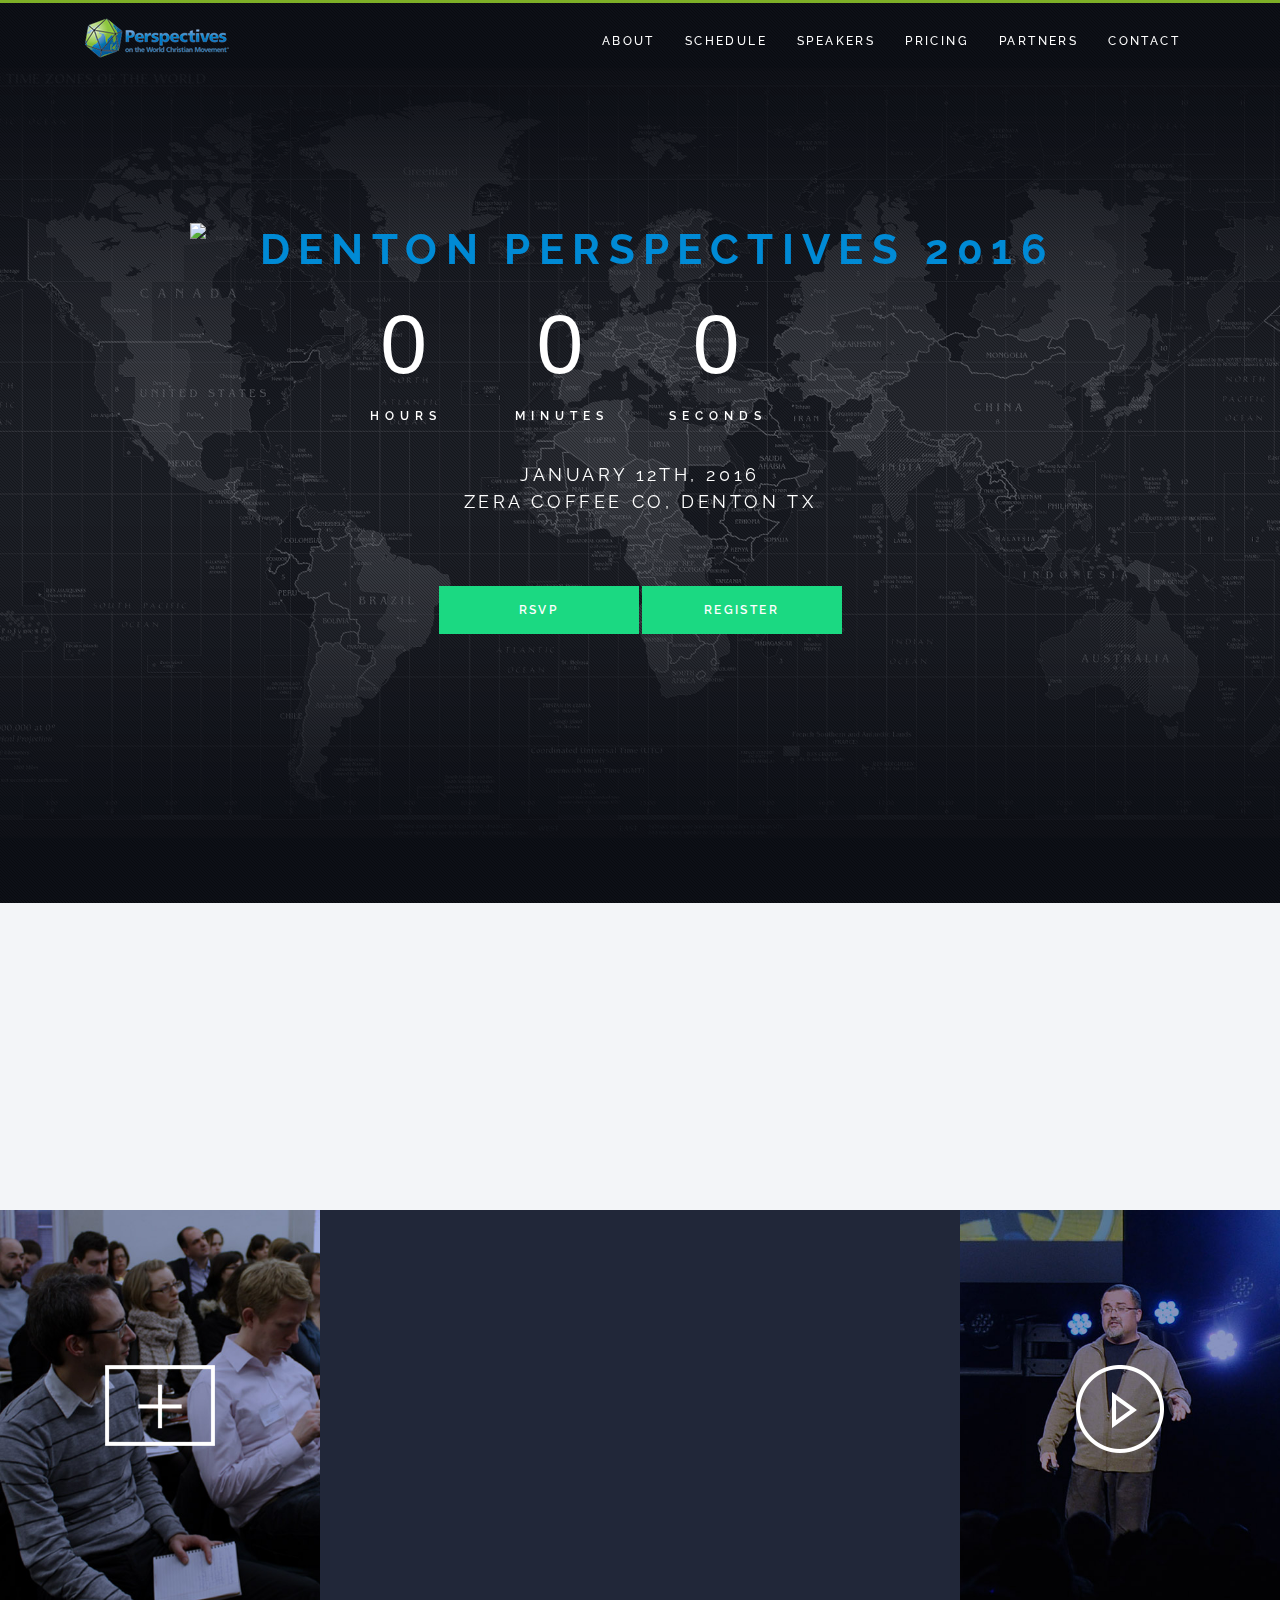
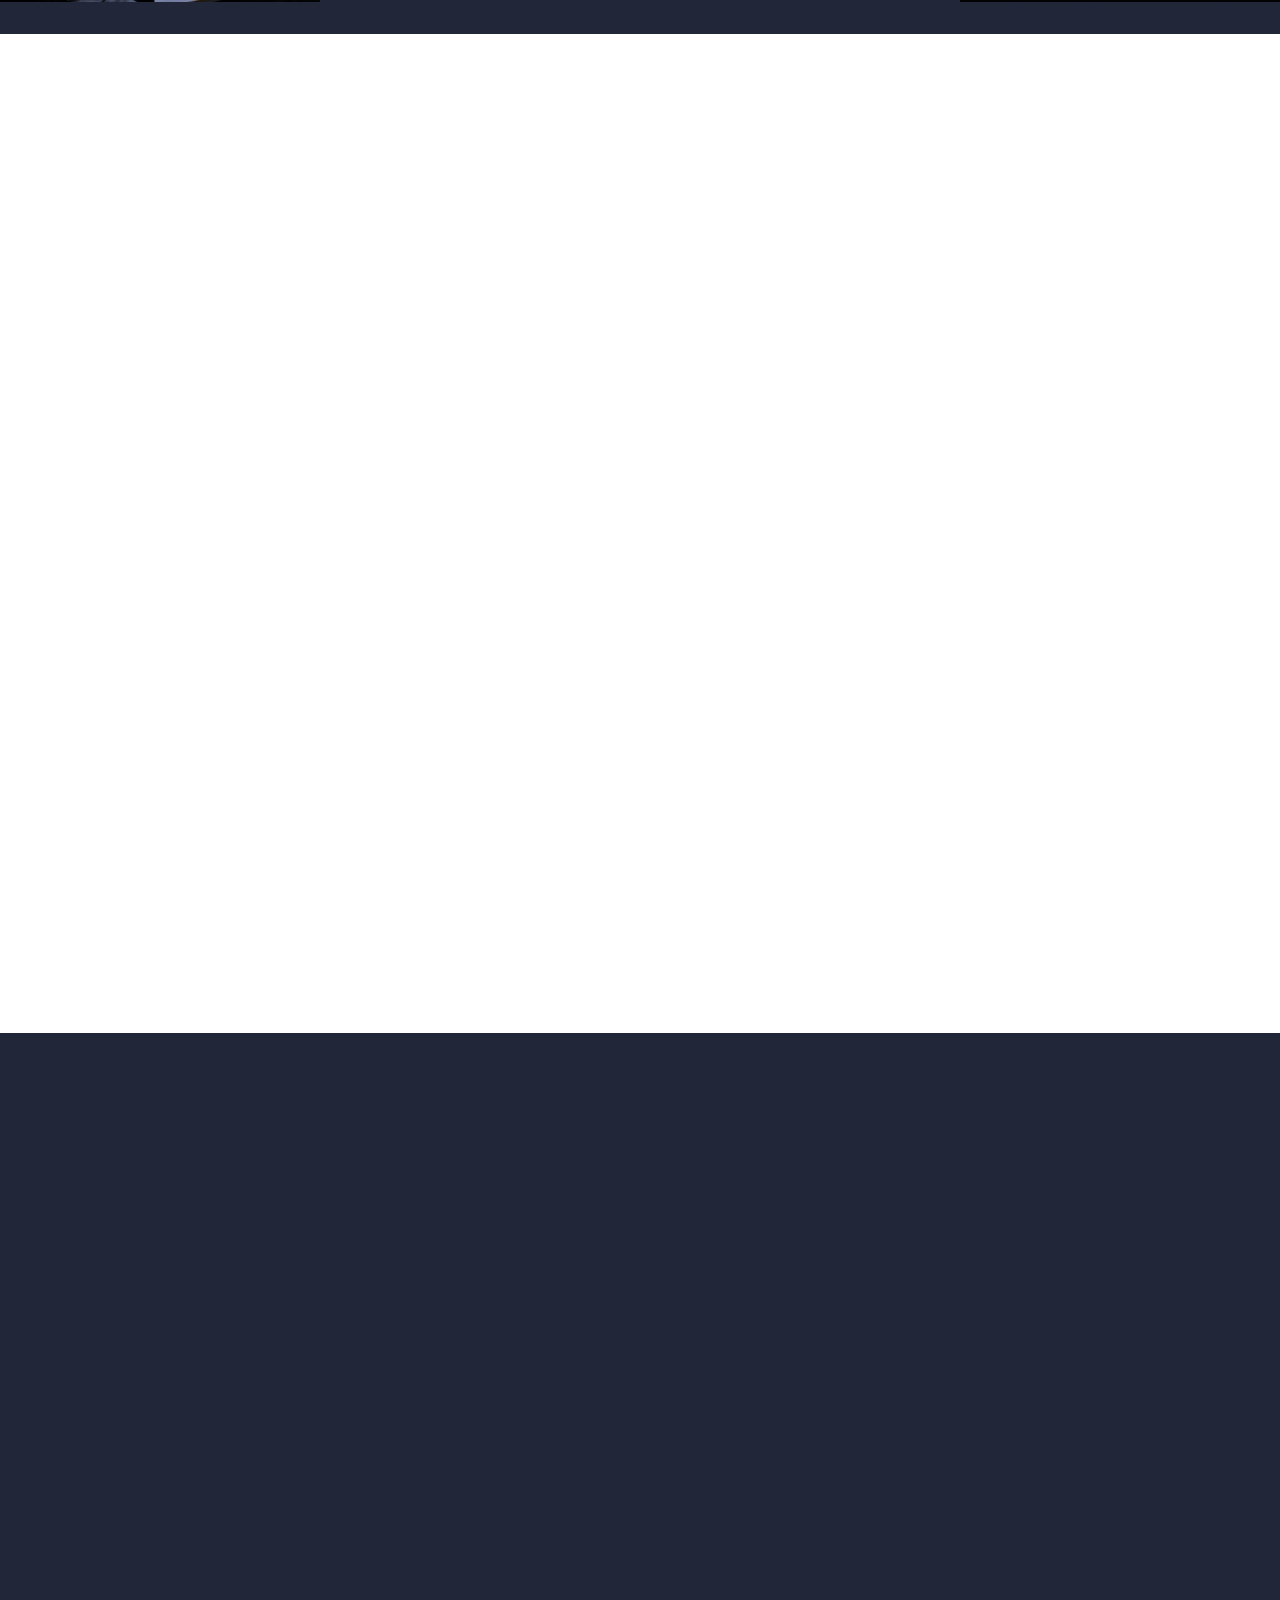
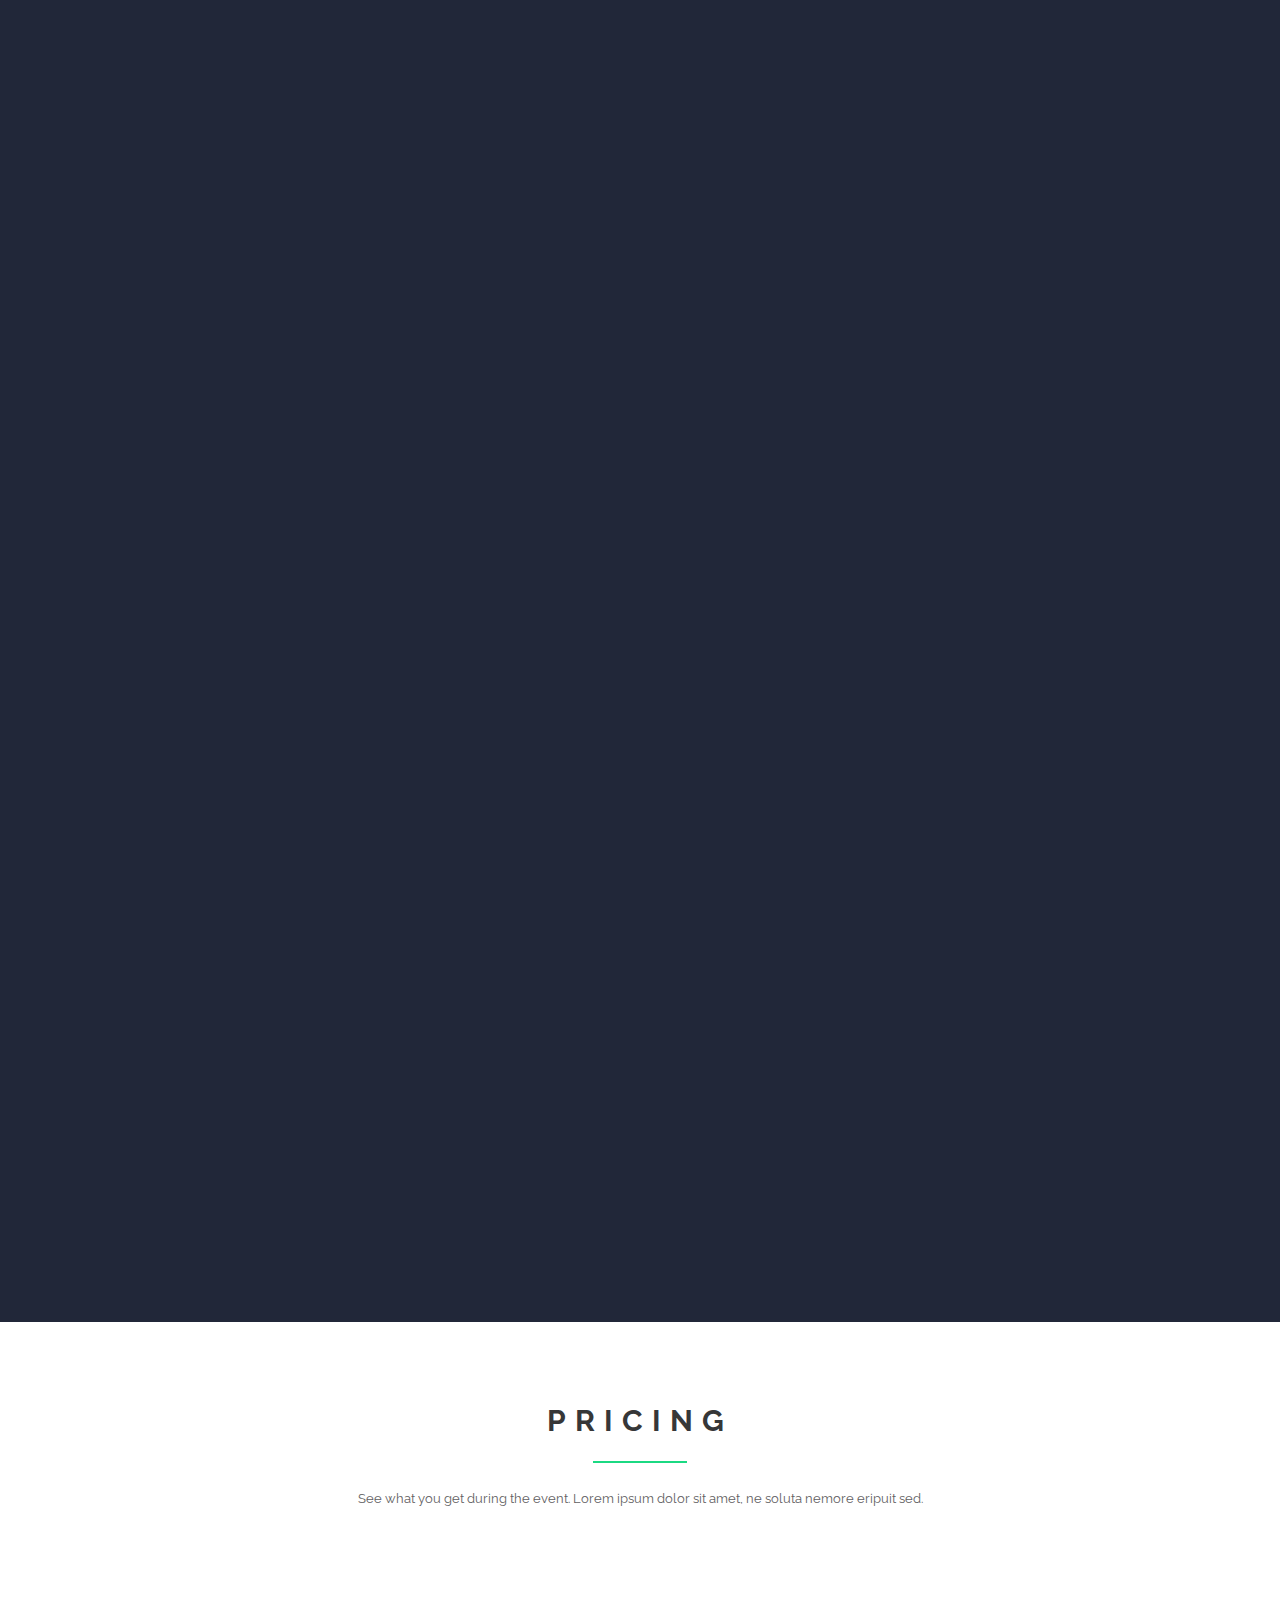
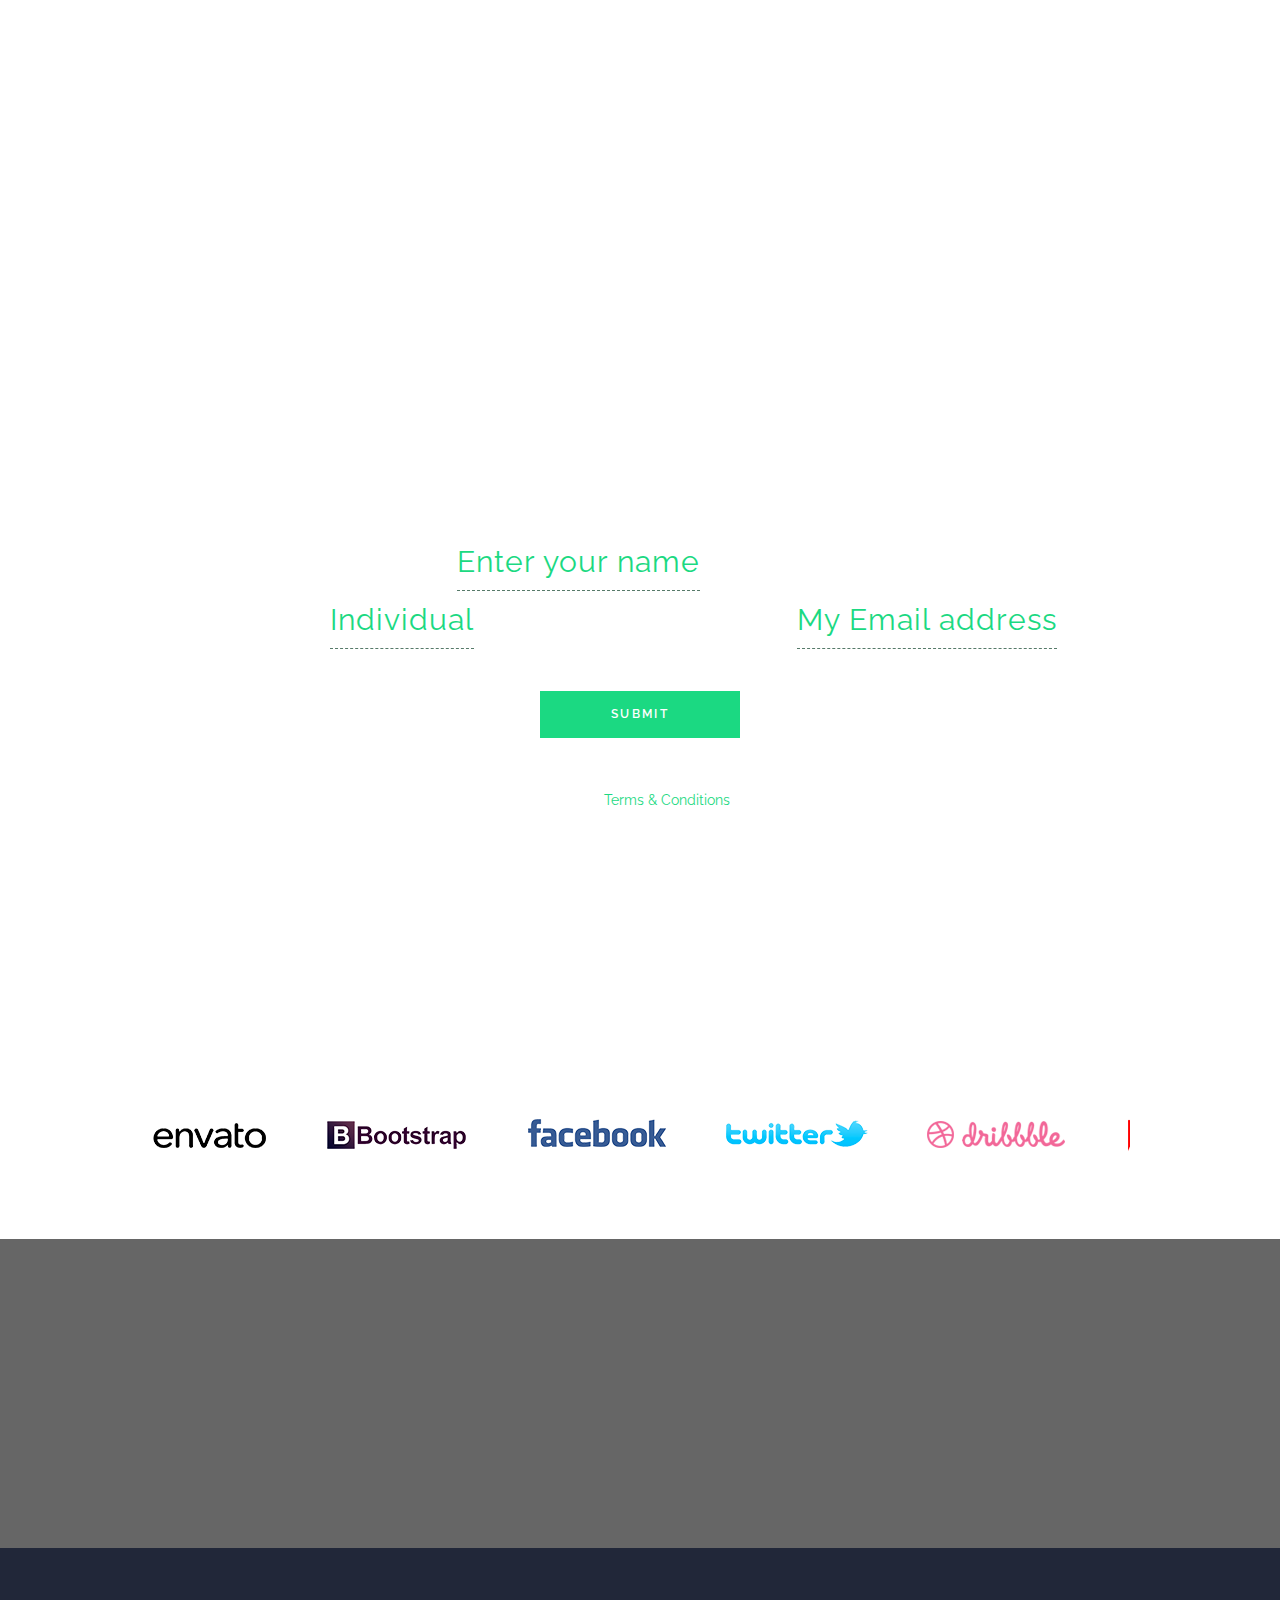
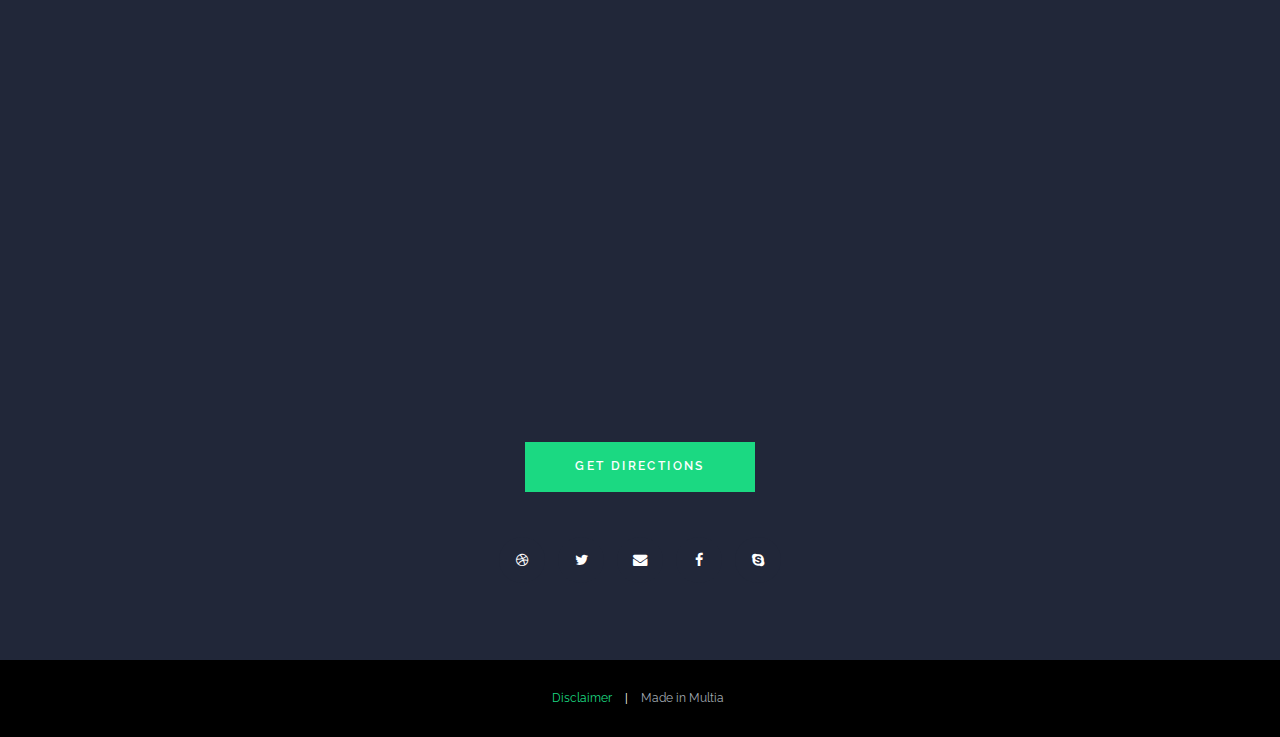
==== index.html @ fe7f235f "init" ====
<!DOCTYPE html>
<html>

<head>
    <meta http-equiv="Content-Type" content="text/html; charset=utf-8">
    <meta name="viewport" content="width=device-width, initial-scale=1, maximum-scale=1">
    <!-- FAVICON -->
    <link rel="shortcut icon" href="favicon.ico" type="image/x-icon">
    <link rel="icon" href="favicon.ico" type="image/x-icon">
    <!-- TITLE -->
    <title>
        MiEvent
    </title>
    <!-- DESCRIPTION -->
    <meta name="description" content="Responsive Parallax Event &amp; Music Theme">
    <meta name="keywords" content="Event, Coming Soon, Concert, Conference, Counter, Exhibition, Festival, Landing Page, Music, One Page, Registration Form, Seminar, Subscription, Mailchimp">
    <meta name="author" content="Multia-Studio">
    <!-- GOOGLE FONTS -->
    <link href="http://fonts.googleapis.com/css?family=Raleway:400,700,600,500,300,200,100,800,900" rel="stylesheet" type="text/css" data-cssintegration="font-family:Raleway, serif;" data-familyname="Raleway">
    <!-- STYLESHEETS -->
    <link href="assets/css/bootstrap.css" rel="stylesheet" type="text/css">
    <link href="assets/css/font-awesome.min.css" rel="stylesheet" type="text/css">
    <link href="assets/css/flexslider.css" rel="stylesheet" type="text/css">
    <link href="assets/css/superslides.css" rel="stylesheet" type="text/css">
    <link href="assets/css/animate.css" rel="stylesheet" type="text/css">
    <link href="assets/css/schedule.css" rel="stylesheet" type="text/css">
    <link href="assets/css/gridgallery.css" rel="stylesheet" type="text/css">
    <link href="assets/css/venobox.css" rel="stylesheet" type="text/css">
    <link href="assets/css/panel.css" rel="stylesheet" type="text/css">
    <link href="assets/css/styles.css" rel="stylesheet" type="text/css">
    <link href="assets/css/queries.css" rel="stylesheet" type="text/css">
    <link href="assets/css/jquery.countdown.css" rel="stylesheet" type="text/css">
    <!--[if lt IE 9]>
                <script type="text/javascript" src="https://oss.maxcdn.com/libs/html5shiv/3.7.0/html5shiv.js"></script>
                <script type="text/javascript" src="https://oss.maxcdn.com/libs/respond.js/1.4.2/respond.min.js"></script>
                <![endif]-->
</head>

<body id="top" data-spy="scroll" data-target=".header" data-offset="80">
    <div class="top_line"></div>
    <div class="preloader">
        <div class="status"></div>
    </div>
    <!--/PRELOADER-->
    <!--HEADER-->
    <div class="header header-hide">
        <div class="container">
            <nav class="navbar navbar-default" role="navigation">
                <div class="navbar-header">
                    <button type="button" class="navbar-toggle" data-toggle="collapse" data-target="#example-navbar-collapse">
                        <span class="sr-only">Toggle navigation</span> <span class="icon-bar"></span> <span class="icon-bar"></span> <span class="icon-bar"></span>
                    </button>
                    <a class="navbar-brand" data-scroll href="#sec_1">
                        <img src="assets/img/PerspectivesLogo.png" alt="logo"></a>
                </div>
                <div class="collapse navbar-collapse" id="example-navbar-collapse">
                    <ul class="nav navbar-nav">
                        <li>
                            <a data-scroll href="#intro">About</a>
                        </li>
                        <li>
                            <a data-scroll href="#responsive">Schedule</a>
                        </li>
                        <li>
                            <a data-scroll href="#team">Speakers</a>
                        </li>
                        <li>
                            <a data-scroll href="#portfolio">Pricing</a>
                        </li>
                        <li>
                            <a data-scroll href="#sponsers">Partners</a>
                        </li>
                        <li>
                            <a data-scroll href="#contact">Contact</a>
                        </li>
                        <li class="hidden">
                            <a href="#sec_1">Home</a>
                        </li>
                    </ul>
                </div>
            </nav>
        </div>
    </div>
    <!--/HEADER-->
    <!--HOME-->
    <section id="sec_1" class="autoheight">
        <!--SLIDER-->
        <!-- <div id="slides">
            <div class="slides-container">
                <img src="assets/img/slider/globe.jpg">
                <img src="assets/img/slider/globe.jpg">
                <img src="assets/img/slider/globe.jpg">
            </div>
            <nav class="slides-navigation">
                <a href="#" class="next fa fa-2x fa-chevron-right"></a>
                <a href="#" class="prev fa fa-2x fa-chevron-left"></a>
            </nav>
        </div> -->
        <!--/SLIDER-->
        <div class="home-bg"></div>
        <div class="col-lg-12 landing-text-pos align-center" style="margin-top:-100px">
            <!-- <img src="http://missionsplace.com/files/2012/01/PSP_logo.png" height="200px"> -->
            <div style="">
                <h1 class="wow animated fadeInDown" data-wow-duration="1s" data-wow-delay="1s" style="color:#008AD5;position:relative; margin-left:35px">
             <img src="http://waymakers.org/wp-content/uploads/2011/12/perspectives-frontpage21-390x388.png" height="60px" style="vertical-align:middle; position:absolute; margin-top:5px; margin-left:-70px" />Denton Perspectives 2016</h1>
            </div>
<!--             <hr id="title_hr"> -->
            <div class="clearfix">
                <div id="defaultCountdown">
                    <span class="countdown-row countdown-show4"><span class="countdown-section"><span class="countdown-period">Days</span><span class="countdown-amount">00</span></span><span class="countdown-section"><span class="countdown-period">Hours</span><span class="countdown-amount">00</span></span><span class="countdown-section"><span class="countdown-period">Minutes</span><span class="countdown-amount">00</span></span><span class="countdown-section"><span class="countdown-period">Seconds</span><span class="countdown-amount">00</span></span>
                    </span>
                </div>
            </div><br><br>
            <p class="wow animated fadeInUp" data-wow-duration="1s" data-wow-delay="1s">
                January 12th, 2016 <br>Zera Coffee Co, Denton TX
            </p>
            <br><br>
            <div class="clearfix">
                <!-- <div class="input-group col-sm-2 align-center">
                    <div class="ui-input-text ui-body-inherit ui-corner-all ui-shadow-inset">
                        <input type="text" class="form-control email-add" name="email" placeholder="Enter Email Address"><i></i>
                    </div>
                </div> -->
                <a class="learn-more-btn btn-effect wow animated fadeIn" style="display:inline-block" data-wow-duration="0.5s" data-wow-delay="1.5s" data-scroll href="#swag">RSVP</a>
                <a class="learn-more-btn btn-effect wow animated fadeIn" style="display:inline-block" data-wow-duration="0.5s" data-wow-delay="1.5s" data-scroll href="#swag">Register</a>
            </div>
        </div>
    </section>
    <!--/HOME-->
    <!--ABOUT-->
    <section class="intro text-center section-padding" id="intro">
        <div class="container wow animated fadeInLeft animated" data-wow-duration="1s" data-wow-delay="0.5s">
            <div class="row">
                <div class="col-lg-8 align-center about">
                    <h1 class="arrow">
                            About the Event
                        </h1>
                    <hr>
                    <p>The Perspectives course is all about God's name and His glory - and about proclaiming that to every nation, tribe, people and tongue. Come join us Jan. 12th for an epic night of worshiping our great King, and learn more about this 15 week journey that we're inviting you to embark on with us.</p>
                </div>
            </div>
        </div>
    </section>
    <!--/ABOUT-->
    <!--FEATURES-->
    <section class="features text-center" id="features">
        <div class="row">
            <div id="grid-gallery" class="grid-gallery">
                <section class="grid-wrap">
                    <div class="grid-gal">
                        <figure class="block-hover 3d-gallery col-lg-3 col-sm-12">
                            <a href="#"><img src="assets/img/gallery/gal-icn.png" alt="img1"><span>GALLERY</span></a>
                        </figure>
                    </div>
                </section>
                <!--grid wrap-->
                <!-- slideshow -->
                <section class="slideshow">
                    <ul>
                        <li>
                            <figure>
                                <img src="assets/img/gallery/1.jpg" alt="img01">
                                <figcaption>
                                    <hr>
                                    <p>
                                        Proin gravida nibh vel velit auctor aliquet. Aenean sollicitudin, lorem quis bibendum auctor, nisi elit consequat ipsum, nec sagittis sem nibh id elit.
                                    </p>
                                </figcaption>
                            </figure>
                        </li>
                        <li>
                            <figure>
                                <img src="assets/img/gallery/2.jpg" alt="img02">
                                <figcaption>
                                    <hr>
                                    <p>
                                        Proin gravida nibh vel velit auctor aliquet. Aenean sollicitudin, lorem quis bibendum auctor, nisi elit consequat ipsum, nec sagittis sem nibh id elit.
                                    </p>
                                </figcaption>
                            </figure>
                        </li>
                        <li>
                            <figure>
                                <img src="assets/img/gallery/3.jpg" alt="img03">
                                <figcaption>
                                    <hr>
                                    <p>
                                        Proin gravida nibh vel velit auctor aliquet. Aenean sollicitudin, lorem quis bibendum auctor, nisi elit consequat ipsum, nec sagittis sem nibh id elit.
                                    </p>
                                </figcaption>
                            </figure>
                        </li>
                    </ul>
                    <nav>
                        <span class="nav-prev fa-chevron-left fa fa-2x"></span> <span class="nav-next fa-chevron-right fa fa-2x"></span> <span class="close nav-close"><i class=
                            "fa fa-times"></i></span>
                    </nav>
                </section>
                <!-- /slideshow -->
            </div>
            <!-- /grid-gallery -->
            <div class="container col-lg-6 col-md-12 features-md">
                <div class="row">
                    <div class="col-md-12">
                        <div class="features-wrapper">
                            <div class="col-md-4 wow animated fadeInUp" data-wow-duration="1s" data-wow-delay="0.5s">
                                <div class="icon">
                                    15
                                </div>
                                <h2>
                                        instructors
                                    </h2>
                                <p>
                                    Learn firsthand from the global experiences of ground-level church planters, pastors, professors, biblical scholars, mobilizers, theologians, missiologists and missionaries.
                                </p>
                            </div>
                            <div class="col-md-4 wow animated fadeInUp" data-wow-duration="1s" data-wow-delay="0.7s">
                                <div class="icon">
                                    4
                                </div>
                                <h2>
                                        Perspectives
                                    </h2>
                                <p>
                                    In depth study of the Biblical, Historical, Cultural and Strategic
                                </p>
                            </div>
                            <div class="col-md-4 wow animated fadeInUp" data-wow-duration="1s" data-wow-delay="0.9s">
                                <div class="icon">
                                    ∞
                                </div>
                                <h2>
                                        forever changed
                                    </h2>
                                <p>
                                    Lorem ipsum dolor sit amet, consectetur adipiscing elit. Sed a lorem quis interdum.
                                </p>
                            </div>
                            <div class="clearfix"></div>
                        </div>
                    </div>
                </div>
            </div>
            <!-- Vimoe Video-->
            <div class="grid-gal">
                <figure class="block-hover vimeo-video col-lg-3 col-sm-12">
                    <a class="venoboxvid" data-type="vimeo" href="//vimeo.com/75976293" target="_self"><img src="assets/img/vdo-icn.png" alt="video_hover"><span>VIDEO</span></a>
                </figure>
            </div>
        </div>
        <!--row ends here-->
    </section>
    <!--/FEATURES-->
    <!--SCHEDULE-->
    <section class="text-center section-padding" id="responsive">
        <div class="container wow animated fadeInLeft bottom-spacing">
            <div class="row">
                <div class="col-md-8 align-center wow animated fadeInLeft">
                    <h1 class="arrow">
                            Schedule
                        </h1>
                    <hr>
                    <p>
                        Perspectives is a 15 week course with a unique instructor per lesson. This is the itinerary.
                    </p>
                </div>
            </div>
        </div>
        <div class="container-schedule container wow animated fadeInDown animated" data-wow-duration="1s" data-wow-delay="1s">
            <div id="tabs-ui" class="tabs" style="">
                <div class="content">
                    <nav class="container">
                        <div style="width:100%">
                            <div class="biblical caption">Biblical</div>
                            <div class="historical caption">Historical</div>
                            <div class="cultural caption">Cultural</div>
                            <div class="strategic caption">Strategic</div>
                        </div>
                        <ul>
                            <li class="biblical">
                                <a href="#section-1"><span>1</span></a>
                            </li>
                            <li class="biblical">
                                <a href="#section-2"><span>2</span></a>
                            </li>
                            <li class="biblical">
                                <a href="#section-3"><span>3</span></a>
                            </li>
                            <li class="biblical">
                                <a href="#section-4"><span>4</span></a>
                            </li>
                            <li class="biblical">
                                <a href="#section-5"><span>5</span></a>
                            </li>
                            <li class="historical">
                                <a href="#section-6"><span>6</span></a>
                            </li>
                            <li class="historical">
                                <a href="#section-7"><span>7</span></a>
                            </li>
                            <li class="historical">
                                <a href="#section-8"><span>8</span></a>
                            </li>
                            <li class="historical">
                                <a href="#section-9"><span>9</span></a>
                            </li>
                            <li class="cultural">
                                <a href="#section-10"><span>10</span></a>
                            </li>
                            <li class="cultural">
                                <a href="#section-11"><span>11</span></a>
                            </li>
                            <li class="strategic">
                                <a href="#section-12"><span>12</span></a>
                            </li>
                            <li class="strategic">
                                <a href="#section-13"><span>13</span></a>
                            </li>
                            <li class="strategic">
                                <a href="#section-14"><span>14</span></a>
                            </li>
                            <li class="strategic">
                                <a href="#section-15"><span>15</span></a>
                            </li>
                        </ul>
                    </nav>
                </div>
                <div class="content">
                    <section id="section-1">
                        <div class="container">
                            <div class="accordion">
                                <div>
                                    <h2><span class="day">Week 1: </span><strong>The Living God is a Missionary God</strong><br>(January 12th)</h2>
                                    <hr>
                                    <p style="text-align:left">God's purpose is three-fold: against evil - kingdom victory; for the nations - redemption and blessing; and for God - global glory in worship. God's purpose revealed in promise to Abraham. Exploring God's purpose for the nations: Blessing to the nations described.</p>
                                    <br>
                                    <br>
                                </div>
                                <div class="item clearfix">
                                    <div class="heading clearfix">
                                        <div class="time col-md-3 col-sm-12 col-xs-12">
                                            6:30 - 6:45pm
                                        </div>
                                        <div class="e-title col-md-9 col-sm-12 col-xs-12">
                                            Welcome and Prayer
                                            <br>
                                            <span class="name">Daniel Bodnar -</span> <span class="speaker-designaition">Lead Coordinator</span>
                                        </div>
                                    </div>
                                    <div class="col-md-12 col-sm-12 col-xs-12">
                                        <div class="content venue col-md-3 col-sm-12 col-xs-12">
                                            Venue: Auditorium 1
                                        </div>
                                        <div class="content details col-md-9 col-sm-12 col-xs-12">
                                            This is Photoshop's version of Lorem Ipsum. Proin gravida nibh vel velit auctor aliquet. Aenean sollicitudin, lorem quis bibendum auctor, nisi elit consequat ipsum, nec sagittis sem nibh id elit. The Standardistas are lecturers in interactive design. Proin gravida nibh vel velit auctor aliquet. Aenean sollicitudin, lorem quis bibendum auctor, nisi elit consequat ipsum, nec sagittis sem nibh id elit. The Standardistas are lecturers in interactive design.
                                        </div>
                                    </div>
                                </div>
                                <div class="item clearfix">
                                    <div class="heading">
                                        <div class="time col-md-3 col-sm-12 col-xs-12">
                                            6:45-7:00pm
                                        </div>
                                        <div class="e-title col-md-9 col-sm-12 col-xs-12">
                                            Opening Activity: TBD
                                            <br>
                                            <span class="name">Lauren Bodnar -</span> <span class="speaker-designaition">Co-Coordinator</span>
                                        </div>
                                    </div>
                                    <div class="col-md-12 col-sm-12 col-xs-12">
                                        <div class="content venue col-md-3 col-sm-12 col-xs-12">
                                            Venue: Auditorium 1
                                        </div>
                                        <div class="content details col-md-9 col-sm-12 col-xs-12">
                                            This is Photoshop's version of Lorem Ipsum. Proin gravida nibh vel velit auctor aliquet. Aenean sollicitudin, lorem quis bibendum auctor, nisi elit consequat ipsum, nec sagittis sem nibh id elit. The Standardistas are lecturers in interactive design. Proin gravida nibh vel velit auctor aliquet. Aenean sollicitudin, lorem quis bibendum auctor, nisi elit consequat ipsum, nec sagittis sem nibh id elit. The Standardistas are lecturers in interactive design.
                                        </div>
                                    </div>
                                </div>
                                <div class="item clearfix">
                                    <div class="heading">
                                        <div class="time col-md-3 col-sm-12 col-xs-12">
                                            7:00-7:55pm
                                        </div>
                                        <div class="e-title col-md-9 col-sm-12 col-xs-12">
                                            Session: Part A
                                            <br>
                                            <span class="name">Brian Hogan -</span> <span class="speaker-designaition">YWAM's Church Planting Coaches</span>
                                        </div>
                                    </div>
                                    <div class="col-md-12 col-sm-12 col-xs-12">
                                        <div class="content venue col-md-3 col-sm-12 col-xs-12">
                                            Venue: Auditorium 1
                                        </div>
                                        <div class="content details col-md-9 col-sm-12 col-xs-12">
                                            This is Photoshop's version of Lorem Ipsum. Proin gravida nibh vel velit auctor aliquet. Aenean sollicitudin, lorem quis bibendum auctor, nisi elit consequat ipsum, nec sagittis sem nibh id elit. The Standardistas are lecturers in interactive design. Proin gravida nibh vel velit auctor aliquet. Aenean sollicitudin, lorem quis bibendum auctor, nisi elit consequat ipsum, nec sagittis sem nibh id elit. The Standardistas are lecturers in interactive design.
                                        </div>
                                    </div>
                                </div>
                                <div class="item clearfix">
                                    <div class="heading">
                                        <div class="time col-md-3 col-sm-12 col-xs-12">
                                            7:55-8:10pm
                                        </div>
                                        <div class="e-title col-md-9 col-sm-12 col-xs-12">
                                            15 MIN BREAK
                                        </div>
                                    </div>
                                </div>
                                <div class="item clearfix">
                                    <div class="heading">
                                        <div class="time col-md-3 col-sm-12 col-xs-12">
                                            8:10-9:10pm
                                        </div>
                                        <div class="e-title col-md-9 col-sm-12 col-xs-12">
                                            Session: Part B
                                            <br>
                                            <span class="name">Brian Hogan -</span> <span class="speaker-designaition">YWAM's Church Planting Coaches</span>
                                        </div>
                                    </div>
                                    <div class="col-md-12 col-sm-12 col-xs-12">
                                        <div class="content venue col-md-3 col-sm-12 col-xs-12">
                                            Venue: Auditorium 1
                                        </div>
                                        <div class="content details col-md-9 col-sm-12 col-xs-12">
                                            This is Photoshop's version of Lorem Ipsum. Proin gravida nibh vel velit auctor aliquet. Aenean sollicitudin, lorem quis bibendum auctor, nisi elit consequat ipsum, nec sagittis sem nibh id elit. The Standardistas are lecturers in interactive design. Proin gravida nibh vel velit auctor aliquet. Aenean sollicitudin, lorem quis bibendum auctor, nisi elit consequat ipsum, nec sagittis sem nibh id elit. The Standardistas are lecturers in interactive design.
                                        </div>
                                    </div>
                                </div>
                                <div class="item clearfix">
                                    <div class="heading">
                                        <div class="time col-md-3 col-sm-12 col-xs-12">
                                            9:10-9:30pm
                                        </div>
                                        <div class="e-title col-md-9 col-sm-12 col-xs-12">
                                            Announcements / Q/A
                                            <br>
                                            <span class="name">Coordinating Team -</span> <span class="speaker-designaition"></span>
                                        </div>
                                    </div>
                                    <div class="col-md-12 col-sm-12 col-xs-12">
                                        <div class="content venue col-md-3 col-sm-12 col-xs-12">
                                            Venue: Auditorium 1
                                        </div>
                                        <div class="content details col-md-9 col-sm-12 col-xs-12">
                                            This is Photoshop's version of Lorem Ipsum. Proin gravida nibh vel velit auctor aliquet. Aenean sollicitudin, lorem quis bibendum auctor, nisi elit consequat ipsum, nec sagittis sem nibh id elit. The Standardistas are lecturers in interactive design. Proin gravida nibh vel velit auctor aliquet. Aenean sollicitudin, lorem quis bibendum auctor, nisi elit consequat ipsum, nec sagittis sem nibh id elit. The Standardistas are lecturers in interactive design.
                                        </div>
                                    </div>
                                </div>
                            </div>
                        </div>
                    </section>
                    <section id="section-2">
                        <div class="container">
                            <div class="accordion">
                                <div>
                                    <h2><span class="day">Week 2: </span><strong>The Story of His Glory</strong><br>(January 19th)</h2>
                                    <hr>
                                    <p style="text-align:left">Exploring God's purpose for Himself: How God has been steadily unfolding a plan throughout all nations and generations to bring about His greater glory, ultimately drawing to Himself the worship of all the peoples. Passion and prayer for God's glory.</p>
                                    <br>
                                    <br>
                                </div>
                                <div class="item clearfix">
                                    <div class="heading clearfix">
                                        <div class="time col-md-3 col-sm-12 col-xs-12">
                                            6:30 - 6:45pm
                                        </div>
                                        <div class="e-title col-md-9 col-sm-12 col-xs-12">
                                            Welcome and Prayer
                                            <br>
                                            <span class="name">Daniel Bodnar -</span> <span class="speaker-designaition">Lead Coordinator</span>
                                        </div>
                                    </div>
                                    <div class="col-md-12 col-sm-12 col-xs-12">
                                        <div class="content venue col-md-3 col-sm-12 col-xs-12">
                                            Venue: Auditorium 1
                                        </div>
                                        <div class="content details col-md-9 col-sm-12 col-xs-12">
                                            This is Photoshop's version of Lorem Ipsum. Proin gravida nibh vel velit auctor aliquet. Aenean sollicitudin, lorem quis bibendum auctor, nisi elit consequat ipsum, nec sagittis sem nibh id elit. The Standardistas are lecturers in interactive design. Proin gravida nibh vel velit auctor aliquet. Aenean sollicitudin, lorem quis bibendum auctor, nisi elit consequat ipsum, nec sagittis sem nibh id elit. The Standardistas are lecturers in interactive design.
                                        </div>
                                    </div>
                                </div>
                                <div class="item clearfix">
                                    <div class="heading">
                                        <div class="time col-md-3 col-sm-12 col-xs-12">
                                            6:45-7:00pm
                                        </div>
                                        <div class="e-title col-md-9 col-sm-12 col-xs-12">
                                            Opening Activity: TBD
                                            <br>
                                            <span class="name">Lauren Bodnar -</span> <span class="speaker-designaition">Co-Coordinator</span>
                                        </div>
                                    </div>
                                    <div class="col-md-12 col-sm-12 col-xs-12">
                                        <div class="content venue col-md-3 col-sm-12 col-xs-12">
                                            Venue: Auditorium 1
                                        </div>
                                        <div class="content details col-md-9 col-sm-12 col-xs-12">
                                            This is Photoshop's version of Lorem Ipsum. Proin gravida nibh vel velit auctor aliquet. Aenean sollicitudin, lorem quis bibendum auctor, nisi elit consequat ipsum, nec sagittis sem nibh id elit. The Standardistas are lecturers in interactive design. Proin gravida nibh vel velit auctor aliquet. Aenean sollicitudin, lorem quis bibendum auctor, nisi elit consequat ipsum, nec sagittis sem nibh id elit. The Standardistas are lecturers in interactive design.
                                        </div>
                                    </div>
                                </div>
                                <div class="item clearfix">
                                    <div class="heading">
                                        <div class="time col-md-3 col-sm-12 col-xs-12">
                                            7:00-7:55pm
                                        </div>
                                        <div class="e-title col-md-9 col-sm-12 col-xs-12">
                                            Session: Part A
                                            <br>
                                            <span class="name">Brian Hogan -</span> <span class="speaker-designaition">YWAM's Church Planting Coaches</span>
                                        </div>
                                    </div>
                                    <div class="col-md-12 col-sm-12 col-xs-12">
                                        <div class="content venue col-md-3 col-sm-12 col-xs-12">
                                            Venue: Auditorium 1
                                        </div>
                                        <div class="content details col-md-9 col-sm-12 col-xs-12">
                                            This is Photoshop's version of Lorem Ipsum. Proin gravida nibh vel velit auctor aliquet. Aenean sollicitudin, lorem quis bibendum auctor, nisi elit consequat ipsum, nec sagittis sem nibh id elit. The Standardistas are lecturers in interactive design. Proin gravida nibh vel velit auctor aliquet. Aenean sollicitudin, lorem quis bibendum auctor, nisi elit consequat ipsum, nec sagittis sem nibh id elit. The Standardistas are lecturers in interactive design.
                                        </div>
                                    </div>
                                </div>
                                <div class="item clearfix">
                                    <div class="heading">
                                        <div class="time col-md-3 col-sm-12 col-xs-12">
                                            7:55-8:10pm
                                        </div>
                                        <div class="e-title col-md-9 col-sm-12 col-xs-12">
                                            15 MIN BREAK
                                        </div>
                                    </div>
                                </div>
                                <div class="item clearfix">
                                    <div class="heading">
                                        <div class="time col-md-3 col-sm-12 col-xs-12">
                                            8:10-9:10pm
                                        </div>
                                        <div class="e-title col-md-9 col-sm-12 col-xs-12">
                                            Session: Part B
                                            <br>
                                            <span class="name">Brian Hogan -</span> <span class="speaker-designaition">YWAM's Church Planting Coaches</span>
                                        </div>
                                    </div>
                                    <div class="col-md-12 col-sm-12 col-xs-12">
                                        <div class="content venue col-md-3 col-sm-12 col-xs-12">
                                            Venue: Auditorium 1
                                        </div>
                                        <div class="content details col-md-9 col-sm-12 col-xs-12">
                                            This is Photoshop's version of Lorem Ipsum. Proin gravida nibh vel velit auctor aliquet. Aenean sollicitudin, lorem quis bibendum auctor, nisi elit consequat ipsum, nec sagittis sem nibh id elit. The Standardistas are lecturers in interactive design. Proin gravida nibh vel velit auctor aliquet. Aenean sollicitudin, lorem quis bibendum auctor, nisi elit consequat ipsum, nec sagittis sem nibh id elit. The Standardistas are lecturers in interactive design.
                                        </div>
                                    </div>
                                </div>
                                <div class="item clearfix">
                                    <div class="heading">
                                        <div class="time col-md-3 col-sm-12 col-xs-12">
                                            9:10-9:30pm
                                        </div>
                                        <div class="e-title col-md-9 col-sm-12 col-xs-12">
                                            Announcements / Q/A
                                            <br>
                                            <span class="name">Coordinating Team -</span> <span class="speaker-designaition"></span>
                                        </div>
                                    </div>
                                    <div class="col-md-12 col-sm-12 col-xs-12">
                                        <div class="content venue col-md-3 col-sm-12 col-xs-12">
                                            Venue: Auditorium 1
                                        </div>
                                        <div class="content details col-md-9 col-sm-12 col-xs-12">
                                            This is Photoshop's version of Lorem Ipsum. Proin gravida nibh vel velit auctor aliquet. Aenean sollicitudin, lorem quis bibendum auctor, nisi elit consequat ipsum, nec sagittis sem nibh id elit. The Standardistas are lecturers in interactive design. Proin gravida nibh vel velit auctor aliquet. Aenean sollicitudin, lorem quis bibendum auctor, nisi elit consequat ipsum, nec sagittis sem nibh id elit. The Standardistas are lecturers in interactive design.
                                        </div>
                                    </div>
                                </div>
                            </div>
                    </section>
                    <section id="section-3">
                        <div class="container">
                            <div class="accordion">
                                <div>
                                    <h2><span class="day">Week 3: </span><strong>Your Kingdom Come</strong><br>(January 26th)</h2>
                                    <hr>
                                    <p style="text-align:left">God's purpose is three-fold: against evil - kingdom victory; for the nations - redemption and blessing; and for God - global glory in worship. God's purpose revealed in promise to Abraham. Exploring God's purpose for the nations: Blessing to the nations described.</p>
                                    <br>
                                    <br>
                                </div>
                                <div class="item clearfix">
                                    <div class="heading clearfix">
                                        <div class="time col-md-3 col-sm-12 col-xs-12">
                                            6:30 - 6:45pm
                                        </div>
                                        <div class="e-title col-md-9 col-sm-12 col-xs-12">
                                            Welcome and Prayer
                                            <br>
                                            <span class="name">Daniel Bodnar -</span> <span class="speaker-designaition">Lead Coordinator</span>
                                        </div>
                                    </div>
                                    <div class="col-md-12 col-sm-12 col-xs-12">
                                        <div class="content venue col-md-3 col-sm-12 col-xs-12">
                                            Venue: Auditorium 1
                                        </div>
                                        <div class="content details col-md-9 col-sm-12 col-xs-12">
                                            This is Photoshop's version of Lorem Ipsum. Proin gravida nibh vel velit auctor aliquet. Aenean sollicitudin, lorem quis bibendum auctor, nisi elit consequat ipsum, nec sagittis sem nibh id elit. The Standardistas are lecturers in interactive design. Proin gravida nibh vel velit auctor aliquet. Aenean sollicitudin, lorem quis bibendum auctor, nisi elit consequat ipsum, nec sagittis sem nibh id elit. The Standardistas are lecturers in interactive design.
                                        </div>
                                    </div>
                                </div>
                                <div class="item clearfix">
                                    <div class="heading">
                                        <div class="time col-md-3 col-sm-12 col-xs-12">
                                            6:45-7:00pm
                                        </div>
                                        <div class="e-title col-md-9 col-sm-12 col-xs-12">
                                            Opening Activity: TBD
                                            <br>
                                            <span class="name">Lauren Bodnar -</span> <span class="speaker-designaition">Co-Coordinator</span>
                                        </div>
                                    </div>
                                    <div class="col-md-12 col-sm-12 col-xs-12">
                                        <div class="content venue col-md-3 col-sm-12 col-xs-12">
                                            Venue: Auditorium 1
                                        </div>
                                        <div class="content details col-md-9 col-sm-12 col-xs-12">
                                            This is Photoshop's version of Lorem Ipsum. Proin gravida nibh vel velit auctor aliquet. Aenean sollicitudin, lorem quis bibendum auctor, nisi elit consequat ipsum, nec sagittis sem nibh id elit. The Standardistas are lecturers in interactive design. Proin gravida nibh vel velit auctor aliquet. Aenean sollicitudin, lorem quis bibendum auctor, nisi elit consequat ipsum, nec sagittis sem nibh id elit. The Standardistas are lecturers in interactive design.
                                        </div>
                                    </div>
                                </div>
                                <div class="item clearfix">
                                    <div class="heading">
                                        <div class="time col-md-3 col-sm-12 col-xs-12">
                                            7:00-7:55pm
                                        </div>
                                        <div class="e-title col-md-9 col-sm-12 col-xs-12">
                                            Session: Part A
                                            <br>
                                            <span class="name">Brian Hogan -</span> <span class="speaker-designaition">YWAM's Church Planting Coaches</span>
                                        </div>
                                    </div>
                                    <div class="col-md-12 col-sm-12 col-xs-12">
                                        <div class="content venue col-md-3 col-sm-12 col-xs-12">
                                            Venue: Auditorium 1
                                        </div>
                                        <div class="content details col-md-9 col-sm-12 col-xs-12">
                                            This is Photoshop's version of Lorem Ipsum. Proin gravida nibh vel velit auctor aliquet. Aenean sollicitudin, lorem quis bibendum auctor, nisi elit consequat ipsum, nec sagittis sem nibh id elit. The Standardistas are lecturers in interactive design. Proin gravida nibh vel velit auctor aliquet. Aenean sollicitudin, lorem quis bibendum auctor, nisi elit consequat ipsum, nec sagittis sem nibh id elit. The Standardistas are lecturers in interactive design.
                                        </div>
                                    </div>
                                </div>
                                <div class="item clearfix">
                                    <div class="heading">
                                        <div class="time col-md-3 col-sm-12 col-xs-12">
                                            7:55-8:10pm
                                        </div>
                                        <div class="e-title col-md-9 col-sm-12 col-xs-12">
                                            15 MIN BREAK
                                        </div>
                                    </div>
                                </div>
                                <div class="item clearfix">
                                    <div class="heading">
                                        <div class="time col-md-3 col-sm-12 col-xs-12">
                                            8:10-9:10pm
                                        </div>
                                        <div class="e-title col-md-9 col-sm-12 col-xs-12">
                                            Session: Part B
                                            <br>
                                            <span class="name">Brian Hogan -</span> <span class="speaker-designaition">YWAM's Church Planting Coaches</span>
                                        </div>
                                    </div>
                                    <div class="col-md-12 col-sm-12 col-xs-12">
                                        <div class="content venue col-md-3 col-sm-12 col-xs-12">
                                            Venue: Auditorium 1
                                        </div>
                                        <div class="content details col-md-9 col-sm-12 col-xs-12">
                                            This is Photoshop's version of Lorem Ipsum. Proin gravida nibh vel velit auctor aliquet. Aenean sollicitudin, lorem quis bibendum auctor, nisi elit consequat ipsum, nec sagittis sem nibh id elit. The Standardistas are lecturers in interactive design. Proin gravida nibh vel velit auctor aliquet. Aenean sollicitudin, lorem quis bibendum auctor, nisi elit consequat ipsum, nec sagittis sem nibh id elit. The Standardistas are lecturers in interactive design.
                                        </div>
                                    </div>
                                </div>
                                <div class="item clearfix">
                                    <div class="heading">
                                        <div class="time col-md-3 col-sm-12 col-xs-12">
                                            9:10-9:30pm
                                        </div>
                                        <div class="e-title col-md-9 col-sm-12 col-xs-12">
                                            Announcements / Q/A
                                            <br>
                                            <span class="name">Coordinating Team -</span> <span class="speaker-designaition"></span>
                                        </div>
                                    </div>
                                    <div class="col-md-12 col-sm-12 col-xs-12">
                                        <div class="content venue col-md-3 col-sm-12 col-xs-12">
                                            Venue: Auditorium 1
                                        </div>
                                        <div class="content details col-md-9 col-sm-12 col-xs-12">
                                            This is Photoshop's version of Lorem Ipsum. Proin gravida nibh vel velit auctor aliquet. Aenean sollicitudin, lorem quis bibendum auctor, nisi elit consequat ipsum, nec sagittis sem nibh id elit. The Standardistas are lecturers in interactive design. Proin gravida nibh vel velit auctor aliquet. Aenean sollicitudin, lorem quis bibendum auctor, nisi elit consequat ipsum, nec sagittis sem nibh id elit. The Standardistas are lecturers in interactive design.
                                        </div>
                                    </div>
                                </div>
                            </div>
                    </section>
                    <section id="section-4">
                        <div class="container">
                            <div class="accordion">
                                <div>
                                    <h2><span class="day">Week 4: </span><strong>Mandate for the Nations</strong><br>(February 2nd)</h2>
                                    <hr>
                                    <p style="text-align:left">Jesus shows great strategic interest in Gentiles; wise strategic focus by initiating a global mission on a few disciples among the Hebrew people. The Great Commission and the ways of God's sending in relational power. Dealing with the ideas of pluralism (all religions the same) and universalism (all persons saved).</p>
                                    <br>
                                    <br>
                                </div>
                                <div class="item clearfix">
                                    <div class="heading clearfix">
                                        <div class="time col-md-3 col-sm-12 col-xs-12">
                                            6:30 - 6:45pm
                                        </div>
                                        <div class="e-title col-md-9 col-sm-12 col-xs-12">
                                            Welcome and Prayer
                                            <br>
                                            <span class="name">Daniel Bodnar -</span> <span class="speaker-designaition">Lead Coordinator</span>
                                        </div>
                                    </div>
                                    <div class="col-md-12 col-sm-12 col-xs-12">
                                        <div class="content venue col-md-3 col-sm-12 col-xs-12">
                                            Venue: Auditorium 1
                                        </div>
                                        <div class="content details col-md-9 col-sm-12 col-xs-12">
                                            This is Photoshop's version of Lorem Ipsum. Proin gravida nibh vel velit auctor aliquet. Aenean sollicitudin, lorem quis bibendum auctor, nisi elit consequat ipsum, nec sagittis sem nibh id elit. The Standardistas are lecturers in interactive design. Proin gravida nibh vel velit auctor aliquet. Aenean sollicitudin, lorem quis bibendum auctor, nisi elit consequat ipsum, nec sagittis sem nibh id elit. The Standardistas are lecturers in interactive design.
                                        </div>
                                    </div>
                                </div>
                                <div class="item clearfix">
                                    <div class="heading">
                                        <div class="time col-md-3 col-sm-12 col-xs-12">
                                            6:45-7:00pm
                                        </div>
                                        <div class="e-title col-md-9 col-sm-12 col-xs-12">
                                            Opening Activity: TBD
                                            <br>
                                            <span class="name">Lauren Bodnar -</span> <span class="speaker-designaition">Co-Coordinator</span>
                                        </div>
                                    </div>
                                    <div class="col-md-12 col-sm-12 col-xs-12">
                                        <div class="content venue col-md-3 col-sm-12 col-xs-12">
                                            Venue: Auditorium 1
                                        </div>
                                        <div class="content details col-md-9 col-sm-12 col-xs-12">
                                            This is Photoshop's version of Lorem Ipsum. Proin gravida nibh vel velit auctor aliquet. Aenean sollicitudin, lorem quis bibendum auctor, nisi elit consequat ipsum, nec sagittis sem nibh id elit. The Standardistas are lecturers in interactive design. Proin gravida nibh vel velit auctor aliquet. Aenean sollicitudin, lorem quis bibendum auctor, nisi elit consequat ipsum, nec sagittis sem nibh id elit. The Standardistas are lecturers in interactive design.
                                        </div>
                                    </div>
                                </div>
                                <div class="item clearfix">
                                    <div class="heading">
                                        <div class="time col-md-3 col-sm-12 col-xs-12">
                                            7:00-7:55pm
                                        </div>
                                        <div class="e-title col-md-9 col-sm-12 col-xs-12">
                                            Session: Part A
                                            <br>
                                            <span class="name">Brian Hogan -</span> <span class="speaker-designaition">YWAM's Church Planting Coaches</span>
                                        </div>
                                    </div>
                                    <div class="col-md-12 col-sm-12 col-xs-12">
                                        <div class="content venue col-md-3 col-sm-12 col-xs-12">
                                            Venue: Auditorium 1
                                        </div>
                                        <div class="content details col-md-9 col-sm-12 col-xs-12">
                                            This is Photoshop's version of Lorem Ipsum. Proin gravida nibh vel velit auctor aliquet. Aenean sollicitudin, lorem quis bibendum auctor, nisi elit consequat ipsum, nec sagittis sem nibh id elit. The Standardistas are lecturers in interactive design. Proin gravida nibh vel velit auctor aliquet. Aenean sollicitudin, lorem quis bibendum auctor, nisi elit consequat ipsum, nec sagittis sem nibh id elit. The Standardistas are lecturers in interactive design.
                                        </div>
                                    </div>
                                </div>
                                <div class="item clearfix">
                                    <div class="heading">
                                        <div class="time col-md-3 col-sm-12 col-xs-12">
                                            7:55-8:10pm
                                        </div>
                                        <div class="e-title col-md-9 col-sm-12 col-xs-12">
                                            15 MIN BREAK
                                        </div>
                                    </div>
                                </div>
                                <div class="item clearfix">
                                    <div class="heading">
                                        <div class="time col-md-3 col-sm-12 col-xs-12">
                                            8:10-9:10pm
                                        </div>
                                        <div class="e-title col-md-9 col-sm-12 col-xs-12">
                                            Session: Part B
                                            <br>
                                            <span class="name">Brian Hogan -</span> <span class="speaker-designaition">YWAM's Church Planting Coaches</span>
                                        </div>
                                    </div>
                                    <div class="col-md-12 col-sm-12 col-xs-12">
                                        <div class="content venue col-md-3 col-sm-12 col-xs-12">
                                            Venue: Auditorium 1
                                        </div>
                                        <div class="content details col-md-9 col-sm-12 col-xs-12">
                                            This is Photoshop's version of Lorem Ipsum. Proin gravida nibh vel velit auctor aliquet. Aenean sollicitudin, lorem quis bibendum auctor, nisi elit consequat ipsum, nec sagittis sem nibh id elit. The Standardistas are lecturers in interactive design. Proin gravida nibh vel velit auctor aliquet. Aenean sollicitudin, lorem quis bibendum auctor, nisi elit consequat ipsum, nec sagittis sem nibh id elit. The Standardistas are lecturers in interactive design.
                                        </div>
                                    </div>
                                </div>
                                <div class="item clearfix">
                                    <div class="heading">
                                        <div class="time col-md-3 col-sm-12 col-xs-12">
                                            9:10-9:30pm
                                        </div>
                                        <div class="e-title col-md-9 col-sm-12 col-xs-12">
                                            Announcements / Q/A
                                            <br>
                                            <span class="name">Coordinating Team -</span> <span class="speaker-designaition"></span>
                                        </div>
                                    </div>
                                    <div class="col-md-12 col-sm-12 col-xs-12">
                                        <div class="content venue col-md-3 col-sm-12 col-xs-12">
                                            Venue: Auditorium 1
                                        </div>
                                        <div class="content details col-md-9 col-sm-12 col-xs-12">
                                            This is Photoshop's version of Lorem Ipsum. Proin gravida nibh vel velit auctor aliquet. Aenean sollicitudin, lorem quis bibendum auctor, nisi elit consequat ipsum, nec sagittis sem nibh id elit. The Standardistas are lecturers in interactive design. Proin gravida nibh vel velit auctor aliquet. Aenean sollicitudin, lorem quis bibendum auctor, nisi elit consequat ipsum, nec sagittis sem nibh id elit. The Standardistas are lecturers in interactive design.
                                        </div>
                                    </div>
                                </div>
                            </div>
                    </section>
                    <section id="section-5">
                        <div class="container">
                            <div class="accordion">
                                <div>
                                    <h2><span class="day">Week 5: </span><strong>Unleashing the Gospel</strong><br>(February 9th)</h2>
                                    <hr>
                                    <p style="text-align:left">The first followers of Jesus: obedient in costly, foundational ways. The climactic act of the book of Acts is the freeing of the gospel to be followed by Gentiles without Jewish traditions as a requirement. A foundational act of God which speaks to the situations where the gospel is hindered today. Strategic suffering and apostolic passion.</p>
                                    <br>
                                    <br>
                                </div>
                                <div class="item clearfix">
                                    <div class="heading clearfix">
                                        <div class="time col-md-3 col-sm-12 col-xs-12">
                                            6:30 - 6:45pm
                                        </div>
                                        <div class="e-title col-md-9 col-sm-12 col-xs-12">
                                            Welcome and Prayer
                                            <br>
                                            <span class="name">Daniel Bodnar -</span> <span class="speaker-designaition">Lead Coordinator</span>
                                        </div>
                                    </div>
                                    <div class="col-md-12 col-sm-12 col-xs-12">
                                        <div class="content venue col-md-3 col-sm-12 col-xs-12">
                                            Venue: Auditorium 1
                                        </div>
                                        <div class="content details col-md-9 col-sm-12 col-xs-12">
                                            This is Photoshop's version of Lorem Ipsum. Proin gravida nibh vel velit auctor aliquet. Aenean sollicitudin, lorem quis bibendum auctor, nisi elit consequat ipsum, nec sagittis sem nibh id elit. The Standardistas are lecturers in interactive design. Proin gravida nibh vel velit auctor aliquet. Aenean sollicitudin, lorem quis bibendum auctor, nisi elit consequat ipsum, nec sagittis sem nibh id elit. The Standardistas are lecturers in interactive design.
                                        </div>
                                    </div>
                                </div>
                                <div class="item clearfix">
                                    <div class="heading">
                                        <div class="time col-md-3 col-sm-12 col-xs-12">
                                            6:45-7:00pm
                                        </div>
                                        <div class="e-title col-md-9 col-sm-12 col-xs-12">
                                            Opening Activity: TBD
                                            <br>
                                            <span class="name">Lauren Bodnar -</span> <span class="speaker-designaition">Co-Coordinator</span>
                                        </div>
                                    </div>
                                    <div class="col-md-12 col-sm-12 col-xs-12">
                                        <div class="content venue col-md-3 col-sm-12 col-xs-12">
                                            Venue: Auditorium 1
                                        </div>
                                        <div class="content details col-md-9 col-sm-12 col-xs-12">
                                            This is Photoshop's version of Lorem Ipsum. Proin gravida nibh vel velit auctor aliquet. Aenean sollicitudin, lorem quis bibendum auctor, nisi elit consequat ipsum, nec sagittis sem nibh id elit. The Standardistas are lecturers in interactive design. Proin gravida nibh vel velit auctor aliquet. Aenean sollicitudin, lorem quis bibendum auctor, nisi elit consequat ipsum, nec sagittis sem nibh id elit. The Standardistas are lecturers in interactive design.
                                        </div>
                                    </div>
                                </div>
                                <div class="item clearfix">
                                    <div class="heading">
                                        <div class="time col-md-3 col-sm-12 col-xs-12">
                                            7:00-7:55pm
                                        </div>
                                        <div class="e-title col-md-9 col-sm-12 col-xs-12">
                                            Session: Part A
                                            <br>
                                            <span class="name">Brian Hogan -</span> <span class="speaker-designaition">YWAM's Church Planting Coaches</span>
                                        </div>
                                    </div>
                                    <div class="col-md-12 col-sm-12 col-xs-12">
                                        <div class="content venue col-md-3 col-sm-12 col-xs-12">
                                            Venue: Auditorium 1
                                        </div>
                                        <div class="content details col-md-9 col-sm-12 col-xs-12">
                                            This is Photoshop's version of Lorem Ipsum. Proin gravida nibh vel velit auctor aliquet. Aenean sollicitudin, lorem quis bibendum auctor, nisi elit consequat ipsum, nec sagittis sem nibh id elit. The Standardistas are lecturers in interactive design. Proin gravida nibh vel velit auctor aliquet. Aenean sollicitudin, lorem quis bibendum auctor, nisi elit consequat ipsum, nec sagittis sem nibh id elit. The Standardistas are lecturers in interactive design.
                                        </div>
                                    </div>
                                </div>
                                <div class="item clearfix">
                                    <div class="heading">
                                        <div class="time col-md-3 col-sm-12 col-xs-12">
                                            7:55-8:10pm
                                        </div>
                                        <div class="e-title col-md-9 col-sm-12 col-xs-12">
                                            15 MIN BREAK
                                        </div>
                                    </div>
                                </div>
                                <div class="item clearfix">
                                    <div class="heading">
                                        <div class="time col-md-3 col-sm-12 col-xs-12">
                                            8:10-9:10pm
                                        </div>
                                        <div class="e-title col-md-9 col-sm-12 col-xs-12">
                                            Session: Part B
                                            <br>
                                            <span class="name">Brian Hogan -</span> <span class="speaker-designaition">YWAM's Church Planting Coaches</span>
                                        </div>
                                    </div>
                                    <div class="col-md-12 col-sm-12 col-xs-12">
                                        <div class="content venue col-md-3 col-sm-12 col-xs-12">
                                            Venue: Auditorium 1
                                        </div>
                                        <div class="content details col-md-9 col-sm-12 col-xs-12">
                                            This is Photoshop's version of Lorem Ipsum. Proin gravida nibh vel velit auctor aliquet. Aenean sollicitudin, lorem quis bibendum auctor, nisi elit consequat ipsum, nec sagittis sem nibh id elit. The Standardistas are lecturers in interactive design. Proin gravida nibh vel velit auctor aliquet. Aenean sollicitudin, lorem quis bibendum auctor, nisi elit consequat ipsum, nec sagittis sem nibh id elit. The Standardistas are lecturers in interactive design.
                                        </div>
                                    </div>
                                </div>
                                <div class="item clearfix">
                                    <div class="heading">
                                        <div class="time col-md-3 col-sm-12 col-xs-12">
                                            9:10-9:30pm
                                        </div>
                                        <div class="e-title col-md-9 col-sm-12 col-xs-12">
                                            Announcements / Q/A
                                            <br>
                                            <span class="name">Coordinating Team -</span> <span class="speaker-designaition"></span>
                                        </div>
                                    </div>
                                    <div class="col-md-12 col-sm-12 col-xs-12">
                                        <div class="content venue col-md-3 col-sm-12 col-xs-12">
                                            Venue: Auditorium 1
                                        </div>
                                        <div class="content details col-md-9 col-sm-12 col-xs-12">
                                            This is Photoshop's version of Lorem Ipsum. Proin gravida nibh vel velit auctor aliquet. Aenean sollicitudin, lorem quis bibendum auctor, nisi elit consequat ipsum, nec sagittis sem nibh id elit. The Standardistas are lecturers in interactive design. Proin gravida nibh vel velit auctor aliquet. Aenean sollicitudin, lorem quis bibendum auctor, nisi elit consequat ipsum, nec sagittis sem nibh id elit. The Standardistas are lecturers in interactive design.
                                        </div>
                                    </div>
                                </div>
                            </div>
                    </section>
                    <section id="section-6">
                        <div class="container">
                            <div class="accordion">
                                <div>
                                    <h2><span class="day">Week 6: </span><strong>The Expansion of the Christian Movement</strong><br>(February 16th)</h2>
                                    <hr>
                                    <p style="text-align:left">The story of God's purpose continues relentlessly from Abraham's day until the present moment. An overview of the largest and the longest-running movement ever in history—the world Christian movement. How the gospel surged through the peoples and places of the world. Important insights for our own day.</p>
                                    <br>
                                    <br>
                                </div>
                                <div class="item clearfix">
                                    <div class="heading clearfix">
                                        <div class="time col-md-3 col-sm-12 col-xs-12">
                                            6:30 - 6:45pm
                                        </div>
                                        <div class="e-title col-md-9 col-sm-12 col-xs-12">
                                            Welcome and Prayer
                                            <br>
                                            <span class="name">Daniel Bodnar -</span> <span class="speaker-designaition">Lead Coordinator</span>
                                        </div>
                                    </div>
                                    <div class="col-md-12 col-sm-12 col-xs-12">
                                        <div class="content venue col-md-3 col-sm-12 col-xs-12">
                                            Venue: Auditorium 1
                                        </div>
                                        <div class="content details col-md-9 col-sm-12 col-xs-12">
                                            This is Photoshop's version of Lorem Ipsum. Proin gravida nibh vel velit auctor aliquet. Aenean sollicitudin, lorem quis bibendum auctor, nisi elit consequat ipsum, nec sagittis sem nibh id elit. The Standardistas are lecturers in interactive design. Proin gravida nibh vel velit auctor aliquet. Aenean sollicitudin, lorem quis bibendum auctor, nisi elit consequat ipsum, nec sagittis sem nibh id elit. The Standardistas are lecturers in interactive design.
                                        </div>
                                    </div>
                                </div>
                                <div class="item clearfix">
                                    <div class="heading">
                                        <div class="time col-md-3 col-sm-12 col-xs-12">
                                            6:45-7:00pm
                                        </div>
                                        <div class="e-title col-md-9 col-sm-12 col-xs-12">
                                            Opening Activity: TBD
                                            <br>
                                            <span class="name">Lauren Bodnar -</span> <span class="speaker-designaition">Co-Coordinator</span>
                                        </div>
                                    </div>
                                    <div class="col-md-12 col-sm-12 col-xs-12">
                                        <div class="content venue col-md-3 col-sm-12 col-xs-12">
                                            Venue: Auditorium 1
                                        </div>
                                        <div class="content details col-md-9 col-sm-12 col-xs-12">
                                            This is Photoshop's version of Lorem Ipsum. Proin gravida nibh vel velit auctor aliquet. Aenean sollicitudin, lorem quis bibendum auctor, nisi elit consequat ipsum, nec sagittis sem nibh id elit. The Standardistas are lecturers in interactive design. Proin gravida nibh vel velit auctor aliquet. Aenean sollicitudin, lorem quis bibendum auctor, nisi elit consequat ipsum, nec sagittis sem nibh id elit. The Standardistas are lecturers in interactive design.
                                        </div>
                                    </div>
                                </div>
                                <div class="item clearfix">
                                    <div class="heading">
                                        <div class="time col-md-3 col-sm-12 col-xs-12">
                                            7:00-7:55pm
                                        </div>
                                        <div class="e-title col-md-9 col-sm-12 col-xs-12">
                                            Session: Part A
                                            <br>
                                            <span class="name">Brian Hogan -</span> <span class="speaker-designaition">YWAM's Church Planting Coaches</span>
                                        </div>
                                    </div>
                                    <div class="col-md-12 col-sm-12 col-xs-12">
                                        <div class="content venue col-md-3 col-sm-12 col-xs-12">
                                            Venue: Auditorium 1
                                        </div>
                                        <div class="content details col-md-9 col-sm-12 col-xs-12">
                                            This is Photoshop's version of Lorem Ipsum. Proin gravida nibh vel velit auctor aliquet. Aenean sollicitudin, lorem quis bibendum auctor, nisi elit consequat ipsum, nec sagittis sem nibh id elit. The Standardistas are lecturers in interactive design. Proin gravida nibh vel velit auctor aliquet. Aenean sollicitudin, lorem quis bibendum auctor, nisi elit consequat ipsum, nec sagittis sem nibh id elit. The Standardistas are lecturers in interactive design.
                                        </div>
                                    </div>
                                </div>
                                <div class="item clearfix">
                                    <div class="heading">
                                        <div class="time col-md-3 col-sm-12 col-xs-12">
                                            7:55-8:10pm
                                        </div>
                                        <div class="e-title col-md-9 col-sm-12 col-xs-12">
                                            15 MIN BREAK
                                        </div>
                                    </div>
                                </div>
                                <div class="item clearfix">
                                    <div class="heading">
                                        <div class="time col-md-3 col-sm-12 col-xs-12">
                                            8:10-9:10pm
                                        </div>
                                        <div class="e-title col-md-9 col-sm-12 col-xs-12">
                                            Session: Part B
                                            <br>
                                            <span class="name">Brian Hogan -</span> <span class="speaker-designaition">YWAM's Church Planting Coaches</span>
                                        </div>
                                    </div>
                                    <div class="col-md-12 col-sm-12 col-xs-12">
                                        <div class="content venue col-md-3 col-sm-12 col-xs-12">
                                            Venue: Auditorium 1
                                        </div>
                                        <div class="content details col-md-9 col-sm-12 col-xs-12">
                                            This is Photoshop's version of Lorem Ipsum. Proin gravida nibh vel velit auctor aliquet. Aenean sollicitudin, lorem quis bibendum auctor, nisi elit consequat ipsum, nec sagittis sem nibh id elit. The Standardistas are lecturers in interactive design. Proin gravida nibh vel velit auctor aliquet. Aenean sollicitudin, lorem quis bibendum auctor, nisi elit consequat ipsum, nec sagittis sem nibh id elit. The Standardistas are lecturers in interactive design.
                                        </div>
                                    </div>
                                </div>
                                <div class="item clearfix">
                                    <div class="heading">
                                        <div class="time col-md-3 col-sm-12 col-xs-12">
                                            9:10-9:30pm
                                        </div>
                                        <div class="e-title col-md-9 col-sm-12 col-xs-12">
                                            Announcements / Q/A
                                            <br>
                                            <span class="name">Coordinating Team -</span> <span class="speaker-designaition"></span>
                                        </div>
                                    </div>
                                    <div class="col-md-12 col-sm-12 col-xs-12">
                                        <div class="content venue col-md-3 col-sm-12 col-xs-12">
                                            Venue: Auditorium 1
                                        </div>
                                        <div class="content details col-md-9 col-sm-12 col-xs-12">
                                            This is Photoshop's version of Lorem Ipsum. Proin gravida nibh vel velit auctor aliquet. Aenean sollicitudin, lorem quis bibendum auctor, nisi elit consequat ipsum, nec sagittis sem nibh id elit. The Standardistas are lecturers in interactive design. Proin gravida nibh vel velit auctor aliquet. Aenean sollicitudin, lorem quis bibendum auctor, nisi elit consequat ipsum, nec sagittis sem nibh id elit. The Standardistas are lecturers in interactive design.
                                        </div>
                                    </div>
                                </div>
                            </div>
                    </section>
                    <section id="section-7">
                        <div class="container">
                            <div class="accordion">
                                <div>
                                    <h2><span class="day">Week 7: </span><strong>Eras of Mission History</strong><br>(February 23rd)</h2>
                                    <hr>
                                    <p style="text-align:left">The greatest explosion of growth ever has taken place in last 200 years in three "bursts" of activity. Why we could be in the final era of missions. The global harvest force comprised increasingly of non-Western missionaries.</p>
                                    <br>
                                    <br>
                                </div>
                                <div class="item clearfix">
                                    <div class="heading clearfix">
                                        <div class="time col-md-3 col-sm-12 col-xs-12">
                                            6:30 - 6:45pm
                                        </div>
                                        <div class="e-title col-md-9 col-sm-12 col-xs-12">
                                            Welcome and Prayer
                                            <br>
                                            <span class="name">Daniel Bodnar -</span> <span class="speaker-designaition">Lead Coordinator</span>
                                        </div>
                                    </div>
                                    <div class="col-md-12 col-sm-12 col-xs-12">
                                        <div class="content venue col-md-3 col-sm-12 col-xs-12">
                                            Venue: Auditorium 1
                                        </div>
                                        <div class="content details col-md-9 col-sm-12 col-xs-12">
                                            This is Photoshop's version of Lorem Ipsum. Proin gravida nibh vel velit auctor aliquet. Aenean sollicitudin, lorem quis bibendum auctor, nisi elit consequat ipsum, nec sagittis sem nibh id elit. The Standardistas are lecturers in interactive design. Proin gravida nibh vel velit auctor aliquet. Aenean sollicitudin, lorem quis bibendum auctor, nisi elit consequat ipsum, nec sagittis sem nibh id elit. The Standardistas are lecturers in interactive design.
                                        </div>
                                    </div>
                                </div>
                                <div class="item clearfix">
                                    <div class="heading">
                                        <div class="time col-md-3 col-sm-12 col-xs-12">
                                            6:45-7:00pm
                                        </div>
                                        <div class="e-title col-md-9 col-sm-12 col-xs-12">
                                            Opening Activity: TBD
                                            <br>
                                            <span class="name">Lauren Bodnar -</span> <span class="speaker-designaition">Co-Coordinator</span>
                                        </div>
                                    </div>
                                    <div class="col-md-12 col-sm-12 col-xs-12">
                                        <div class="content venue col-md-3 col-sm-12 col-xs-12">
                                            Venue: Auditorium 1
                                        </div>
                                        <div class="content details col-md-9 col-sm-12 col-xs-12">
                                            This is Photoshop's version of Lorem Ipsum. Proin gravida nibh vel velit auctor aliquet. Aenean sollicitudin, lorem quis bibendum auctor, nisi elit consequat ipsum, nec sagittis sem nibh id elit. The Standardistas are lecturers in interactive design. Proin gravida nibh vel velit auctor aliquet. Aenean sollicitudin, lorem quis bibendum auctor, nisi elit consequat ipsum, nec sagittis sem nibh id elit. The Standardistas are lecturers in interactive design.
                                        </div>
                                    </div>
                                </div>
                                <div class="item clearfix">
                                    <div class="heading">
                                        <div class="time col-md-3 col-sm-12 col-xs-12">
                                            7:00-7:55pm
                                        </div>
                                        <div class="e-title col-md-9 col-sm-12 col-xs-12">
                                            Session: Part A
                                            <br>
                                            <span class="name">Brian Hogan -</span> <span class="speaker-designaition">YWAM's Church Planting Coaches</span>
                                        </div>
                                    </div>
                                    <div class="col-md-12 col-sm-12 col-xs-12">
                                        <div class="content venue col-md-3 col-sm-12 col-xs-12">
                                            Venue: Auditorium 1
                                        </div>
                                        <div class="content details col-md-9 col-sm-12 col-xs-12">
                                            This is Photoshop's version of Lorem Ipsum. Proin gravida nibh vel velit auctor aliquet. Aenean sollicitudin, lorem quis bibendum auctor, nisi elit consequat ipsum, nec sagittis sem nibh id elit. The Standardistas are lecturers in interactive design. Proin gravida nibh vel velit auctor aliquet. Aenean sollicitudin, lorem quis bibendum auctor, nisi elit consequat ipsum, nec sagittis sem nibh id elit. The Standardistas are lecturers in interactive design.
                                        </div>
                                    </div>
                                </div>
                                <div class="item clearfix">
                                    <div class="heading">
                                        <div class="time col-md-3 col-sm-12 col-xs-12">
                                            7:55-8:10pm
                                        </div>
                                        <div class="e-title col-md-9 col-sm-12 col-xs-12">
                                            15 MIN BREAK
                                        </div>
                                    </div>
                                </div>
                                <div class="item clearfix">
                                    <div class="heading">
                                        <div class="time col-md-3 col-sm-12 col-xs-12">
                                            8:10-9:10pm
                                        </div>
                                        <div class="e-title col-md-9 col-sm-12 col-xs-12">
                                            Session: Part B
                                            <br>
                                            <span class="name">Brian Hogan -</span> <span class="speaker-designaition">YWAM's Church Planting Coaches</span>
                                        </div>
                                    </div>
                                    <div class="col-md-12 col-sm-12 col-xs-12">
                                        <div class="content venue col-md-3 col-sm-12 col-xs-12">
                                            Venue: Auditorium 1
                                        </div>
                                        <div class="content details col-md-9 col-sm-12 col-xs-12">
                                            This is Photoshop's version of Lorem Ipsum. Proin gravida nibh vel velit auctor aliquet. Aenean sollicitudin, lorem quis bibendum auctor, nisi elit consequat ipsum, nec sagittis sem nibh id elit. The Standardistas are lecturers in interactive design. Proin gravida nibh vel velit auctor aliquet. Aenean sollicitudin, lorem quis bibendum auctor, nisi elit consequat ipsum, nec sagittis sem nibh id elit. The Standardistas are lecturers in interactive design.
                                        </div>
                                    </div>
                                </div>
                                <div class="item clearfix">
                                    <div class="heading">
                                        <div class="time col-md-3 col-sm-12 col-xs-12">
                                            9:10-9:30pm
                                        </div>
                                        <div class="e-title col-md-9 col-sm-12 col-xs-12">
                                            Announcements / Q/A
                                            <br>
                                            <span class="name">Coordinating Team -</span> <span class="speaker-designaition"></span>
                                        </div>
                                    </div>
                                    <div class="col-md-12 col-sm-12 col-xs-12">
                                        <div class="content venue col-md-3 col-sm-12 col-xs-12">
                                            Venue: Auditorium 1
                                        </div>
                                        <div class="content details col-md-9 col-sm-12 col-xs-12">
                                            This is Photoshop's version of Lorem Ipsum. Proin gravida nibh vel velit auctor aliquet. Aenean sollicitudin, lorem quis bibendum auctor, nisi elit consequat ipsum, nec sagittis sem nibh id elit. The Standardistas are lecturers in interactive design. Proin gravida nibh vel velit auctor aliquet. Aenean sollicitudin, lorem quis bibendum auctor, nisi elit consequat ipsum, nec sagittis sem nibh id elit. The Standardistas are lecturers in interactive design.
                                        </div>
                                    </div>
                                </div>
                            </div>
                    </section>
                    <section id="section-8">
                        <div class="container">
                            <div class="accordion">
                                <div>
                                    <h2><span class="day">Week 8: </span><strong>Pioneers of the World Christian Movement</strong><br>(March 1st)</h2>
                                    <hr>
                                    <p style="text-align:left">Today we anchor the race by continuing what others have begun. It's a day of finishing. All the more reason to learn the wisdom and the heart of ordinary people who did extraordinary things in earlier generations. Reading the writings of William Carey and other leaders to discern what these people have left to us. Exploring the contribution of women in missions throughout the centuries.</p>
                                    <br>
                                    <br>
                                </div>
                                <div class="item clearfix">
                                    <div class="heading clearfix">
                                        <div class="time col-md-3 col-sm-12 col-xs-12">
                                            6:30 - 6:45pm
                                        </div>
                                        <div class="e-title col-md-9 col-sm-12 col-xs-12">
                                            Welcome and Prayer
                                            <br>
                                            <span class="name">Daniel Bodnar -</span> <span class="speaker-designaition">Lead Coordinator</span>
                                        </div>
                                    </div>
                                    <div class="col-md-12 col-sm-12 col-xs-12">
                                        <div class="content venue col-md-3 col-sm-12 col-xs-12">
                                            Venue: Auditorium 1
                                        </div>
                                        <div class="content details col-md-9 col-sm-12 col-xs-12">
                                            This is Photoshop's version of Lorem Ipsum. Proin gravida nibh vel velit auctor aliquet. Aenean sollicitudin, lorem quis bibendum auctor, nisi elit consequat ipsum, nec sagittis sem nibh id elit. The Standardistas are lecturers in interactive design. Proin gravida nibh vel velit auctor aliquet. Aenean sollicitudin, lorem quis bibendum auctor, nisi elit consequat ipsum, nec sagittis sem nibh id elit. The Standardistas are lecturers in interactive design.
                                        </div>
                                    </div>
                                </div>
                                <div class="item clearfix">
                                    <div class="heading">
                                        <div class="time col-md-3 col-sm-12 col-xs-12">
                                            6:45-7:00pm
                                        </div>
                                        <div class="e-title col-md-9 col-sm-12 col-xs-12">
                                            Opening Activity: TBD
                                            <br>
                                            <span class="name">Lauren Bodnar -</span> <span class="speaker-designaition">Co-Coordinator</span>
                                        </div>
                                    </div>
                                    <div class="col-md-12 col-sm-12 col-xs-12">
                                        <div class="content venue col-md-3 col-sm-12 col-xs-12">
                                            Venue: Auditorium 1
                                        </div>
                                        <div class="content details col-md-9 col-sm-12 col-xs-12">
                                            This is Photoshop's version of Lorem Ipsum. Proin gravida nibh vel velit auctor aliquet. Aenean sollicitudin, lorem quis bibendum auctor, nisi elit consequat ipsum, nec sagittis sem nibh id elit. The Standardistas are lecturers in interactive design. Proin gravida nibh vel velit auctor aliquet. Aenean sollicitudin, lorem quis bibendum auctor, nisi elit consequat ipsum, nec sagittis sem nibh id elit. The Standardistas are lecturers in interactive design.
                                        </div>
                                    </div>
                                </div>
                                <div class="item clearfix">
                                    <div class="heading">
                                        <div class="time col-md-3 col-sm-12 col-xs-12">
                                            7:00-7:55pm
                                        </div>
                                        <div class="e-title col-md-9 col-sm-12 col-xs-12">
                                            Session: Part A
                                            <br>
                                            <span class="name">Brian Hogan -</span> <span class="speaker-designaition">YWAM's Church Planting Coaches</span>
                                        </div>
                                    </div>
                                    <div class="col-md-12 col-sm-12 col-xs-12">
                                        <div class="content venue col-md-3 col-sm-12 col-xs-12">
                                            Venue: Auditorium 1
                                        </div>
                                        <div class="content details col-md-9 col-sm-12 col-xs-12">
                                            This is Photoshop's version of Lorem Ipsum. Proin gravida nibh vel velit auctor aliquet. Aenean sollicitudin, lorem quis bibendum auctor, nisi elit consequat ipsum, nec sagittis sem nibh id elit. The Standardistas are lecturers in interactive design. Proin gravida nibh vel velit auctor aliquet. Aenean sollicitudin, lorem quis bibendum auctor, nisi elit consequat ipsum, nec sagittis sem nibh id elit. The Standardistas are lecturers in interactive design.
                                        </div>
                                    </div>
                                </div>
                                <div class="item clearfix">
                                    <div class="heading">
                                        <div class="time col-md-3 col-sm-12 col-xs-12">
                                            7:55-8:10pm
                                        </div>
                                        <div class="e-title col-md-9 col-sm-12 col-xs-12">
                                            15 MIN BREAK
                                        </div>
                                    </div>
                                </div>
                                <div class="item clearfix">
                                    <div class="heading">
                                        <div class="time col-md-3 col-sm-12 col-xs-12">
                                            8:10-9:10pm
                                        </div>
                                        <div class="e-title col-md-9 col-sm-12 col-xs-12">
                                            Session: Part B
                                            <br>
                                            <span class="name">Brian Hogan -</span> <span class="speaker-designaition">YWAM's Church Planting Coaches</span>
                                        </div>
                                    </div>
                                    <div class="col-md-12 col-sm-12 col-xs-12">
                                        <div class="content venue col-md-3 col-sm-12 col-xs-12">
                                            Venue: Auditorium 1
                                        </div>
                                        <div class="content details col-md-9 col-sm-12 col-xs-12">
                                            This is Photoshop's version of Lorem Ipsum. Proin gravida nibh vel velit auctor aliquet. Aenean sollicitudin, lorem quis bibendum auctor, nisi elit consequat ipsum, nec sagittis sem nibh id elit. The Standardistas are lecturers in interactive design. Proin gravida nibh vel velit auctor aliquet. Aenean sollicitudin, lorem quis bibendum auctor, nisi elit consequat ipsum, nec sagittis sem nibh id elit. The Standardistas are lecturers in interactive design.
                                        </div>
                                    </div>
                                </div>
                                <div class="item clearfix">
                                    <div class="heading">
                                        <div class="time col-md-3 col-sm-12 col-xs-12">
                                            9:10-9:30pm
                                        </div>
                                        <div class="e-title col-md-9 col-sm-12 col-xs-12">
                                            Announcements / Q/A
                                            <br>
                                            <span class="name">Coordinating Team -</span> <span class="speaker-designaition"></span>
                                        </div>
                                    </div>
                                    <div class="col-md-12 col-sm-12 col-xs-12">
                                        <div class="content venue col-md-3 col-sm-12 col-xs-12">
                                            Venue: Auditorium 1
                                        </div>
                                        <div class="content details col-md-9 col-sm-12 col-xs-12">
                                            This is Photoshop's version of Lorem Ipsum. Proin gravida nibh vel velit auctor aliquet. Aenean sollicitudin, lorem quis bibendum auctor, nisi elit consequat ipsum, nec sagittis sem nibh id elit. The Standardistas are lecturers in interactive design. Proin gravida nibh vel velit auctor aliquet. Aenean sollicitudin, lorem quis bibendum auctor, nisi elit consequat ipsum, nec sagittis sem nibh id elit. The Standardistas are lecturers in interactive design.
                                        </div>
                                    </div>
                                </div>
                            </div>
                    </section>
                    <section id="section-9">
                        <div class="container">
                            <div class="accordion">
                                <div>
                                    <h2><span class="day">Week 9: </span><strong>The Task Remaining</strong><br>(March 8th)</h2>
                                    <hr>
                                    <p style="text-align:left">God's pressed His purpose forward until the present hour of amazing opportunity. Understanding the concept of "unreached peoples" to assess the remaining task. Recognizing the imbalance of mission resources shapes strategic priorities. The basic minimal missiological achievement in every people group opens the way for working with God against every kind of evil so that the gospel of the kingdom is declared and displayed with clarity and power. The need and opportunity of urban mission.</p>
                                    <br>
                                    <br>
                                </div>
                                <div class="item clearfix">
                                    <div class="heading clearfix">
                                        <div class="time col-md-3 col-sm-12 col-xs-12">
                                            6:30 - 6:45pm
                                        </div>
                                        <div class="e-title col-md-9 col-sm-12 col-xs-12">
                                            Welcome and Prayer
                                            <br>
                                            <span class="name">Daniel Bodnar -</span> <span class="speaker-designaition">Lead Coordinator</span>
                                        </div>
                                    </div>
                                    <div class="col-md-12 col-sm-12 col-xs-12">
                                        <div class="content venue col-md-3 col-sm-12 col-xs-12">
                                            Venue: Auditorium 1
                                        </div>
                                        <div class="content details col-md-9 col-sm-12 col-xs-12">
                                            This is Photoshop's version of Lorem Ipsum. Proin gravida nibh vel velit auctor aliquet. Aenean sollicitudin, lorem quis bibendum auctor, nisi elit consequat ipsum, nec sagittis sem nibh id elit. The Standardistas are lecturers in interactive design. Proin gravida nibh vel velit auctor aliquet. Aenean sollicitudin, lorem quis bibendum auctor, nisi elit consequat ipsum, nec sagittis sem nibh id elit. The Standardistas are lecturers in interactive design.
                                        </div>
                                    </div>
                                </div>
                                <div class="item clearfix">
                                    <div class="heading">
                                        <div class="time col-md-3 col-sm-12 col-xs-12">
                                            6:45-7:00pm
                                        </div>
                                        <div class="e-title col-md-9 col-sm-12 col-xs-12">
                                            Opening Activity: TBD
                                            <br>
                                            <span class="name">Lauren Bodnar -</span> <span class="speaker-designaition">Co-Coordinator</span>
                                        </div>
                                    </div>
                                    <div class="col-md-12 col-sm-12 col-xs-12">
                                        <div class="content venue col-md-3 col-sm-12 col-xs-12">
                                            Venue: Auditorium 1
                                        </div>
                                        <div class="content details col-md-9 col-sm-12 col-xs-12">
                                            This is Photoshop's version of Lorem Ipsum. Proin gravida nibh vel velit auctor aliquet. Aenean sollicitudin, lorem quis bibendum auctor, nisi elit consequat ipsum, nec sagittis sem nibh id elit. The Standardistas are lecturers in interactive design. Proin gravida nibh vel velit auctor aliquet. Aenean sollicitudin, lorem quis bibendum auctor, nisi elit consequat ipsum, nec sagittis sem nibh id elit. The Standardistas are lecturers in interactive design.
                                        </div>
                                    </div>
                                </div>
                                <div class="item clearfix">
                                    <div class="heading">
                                        <div class="time col-md-3 col-sm-12 col-xs-12">
                                            7:00-7:55pm
                                        </div>
                                        <div class="e-title col-md-9 col-sm-12 col-xs-12">
                                            Session: Part A
                                            <br>
                                            <span class="name">Brian Hogan -</span> <span class="speaker-designaition">YWAM's Church Planting Coaches</span>
                                        </div>
                                    </div>
                                    <div class="col-md-12 col-sm-12 col-xs-12">
                                        <div class="content venue col-md-3 col-sm-12 col-xs-12">
                                            Venue: Auditorium 1
                                        </div>
                                        <div class="content details col-md-9 col-sm-12 col-xs-12">
                                            This is Photoshop's version of Lorem Ipsum. Proin gravida nibh vel velit auctor aliquet. Aenean sollicitudin, lorem quis bibendum auctor, nisi elit consequat ipsum, nec sagittis sem nibh id elit. The Standardistas are lecturers in interactive design. Proin gravida nibh vel velit auctor aliquet. Aenean sollicitudin, lorem quis bibendum auctor, nisi elit consequat ipsum, nec sagittis sem nibh id elit. The Standardistas are lecturers in interactive design.
                                        </div>
                                    </div>
                                </div>
                                <div class="item clearfix">
                                    <div class="heading">
                                        <div class="time col-md-3 col-sm-12 col-xs-12">
                                            7:55-8:10pm
                                        </div>
                                        <div class="e-title col-md-9 col-sm-12 col-xs-12">
                                            15 MIN BREAK
                                        </div>
                                    </div>
                                </div>
                                <div class="item clearfix">
                                    <div class="heading">
                                        <div class="time col-md-3 col-sm-12 col-xs-12">
                                            8:10-9:10pm
                                        </div>
                                        <div class="e-title col-md-9 col-sm-12 col-xs-12">
                                            Session: Part B
                                            <br>
                                            <span class="name">Brian Hogan -</span> <span class="speaker-designaition">YWAM's Church Planting Coaches</span>
                                        </div>
                                    </div>
                                    <div class="col-md-12 col-sm-12 col-xs-12">
                                        <div class="content venue col-md-3 col-sm-12 col-xs-12">
                                            Venue: Auditorium 1
                                        </div>
                                        <div class="content details col-md-9 col-sm-12 col-xs-12">
                                            This is Photoshop's version of Lorem Ipsum. Proin gravida nibh vel velit auctor aliquet. Aenean sollicitudin, lorem quis bibendum auctor, nisi elit consequat ipsum, nec sagittis sem nibh id elit. The Standardistas are lecturers in interactive design. Proin gravida nibh vel velit auctor aliquet. Aenean sollicitudin, lorem quis bibendum auctor, nisi elit consequat ipsum, nec sagittis sem nibh id elit. The Standardistas are lecturers in interactive design.
                                        </div>
                                    </div>
                                </div>
                                <div class="item clearfix">
                                    <div class="heading">
                                        <div class="time col-md-3 col-sm-12 col-xs-12">
                                            9:10-9:30pm
                                        </div>
                                        <div class="e-title col-md-9 col-sm-12 col-xs-12">
                                            Announcements / Q/A
                                            <br>
                                            <span class="name">Coordinating Team -</span> <span class="speaker-designaition"></span>
                                        </div>
                                    </div>
                                    <div class="col-md-12 col-sm-12 col-xs-12">
                                        <div class="content venue col-md-3 col-sm-12 col-xs-12">
                                            Venue: Auditorium 1
                                        </div>
                                        <div class="content details col-md-9 col-sm-12 col-xs-12">
                                            This is Photoshop's version of Lorem Ipsum. Proin gravida nibh vel velit auctor aliquet. Aenean sollicitudin, lorem quis bibendum auctor, nisi elit consequat ipsum, nec sagittis sem nibh id elit. The Standardistas are lecturers in interactive design. Proin gravida nibh vel velit auctor aliquet. Aenean sollicitudin, lorem quis bibendum auctor, nisi elit consequat ipsum, nec sagittis sem nibh id elit. The Standardistas are lecturers in interactive design.
                                        </div>
                                    </div>
                                </div>
                            </div>
                    </section>
                    <section id="section-10">
                        <div class="container">
                            <div class="accordion">
                                <div>
                                    <h2><span class="day">Week 10: </span><strong>How Shall They Hear?</strong><br>(March 15th)</h2>
                                    <hr>
                                    <p style="text-align:left">Culture and intercultural communication of the gospel. Communicating the gospel with relevance at the worldview level helps avoid syncretism (blending of cultural error with God?s truth) and also enables powerful movements of the gospel. Sensitive missionaries will look for ways that God has preserved or prepared people to hear the gospel, often finding redemptive analogies for God's truth.</p>
                                    <br>
                                    <br>
                                </div>
                                <div class="item clearfix">
                                    <div class="heading clearfix">
                                        <div class="time col-md-3 col-sm-12 col-xs-12">
                                            6:30 - 6:45pm
                                        </div>
                                        <div class="e-title col-md-9 col-sm-12 col-xs-12">
                                            Welcome and Prayer
                                            <br>
                                            <span class="name">Daniel Bodnar -</span> <span class="speaker-designaition">Lead Coordinator</span>
                                        </div>
                                    </div>
                                    <div class="col-md-12 col-sm-12 col-xs-12">
                                        <div class="content venue col-md-3 col-sm-12 col-xs-12">
                                            Venue: Auditorium 1
                                        </div>
                                        <div class="content details col-md-9 col-sm-12 col-xs-12">
                                            This is Photoshop's version of Lorem Ipsum. Proin gravida nibh vel velit auctor aliquet. Aenean sollicitudin, lorem quis bibendum auctor, nisi elit consequat ipsum, nec sagittis sem nibh id elit. The Standardistas are lecturers in interactive design. Proin gravida nibh vel velit auctor aliquet. Aenean sollicitudin, lorem quis bibendum auctor, nisi elit consequat ipsum, nec sagittis sem nibh id elit. The Standardistas are lecturers in interactive design.
                                        </div>
                                    </div>
                                </div>
                                <div class="item clearfix">
                                    <div class="heading">
                                        <div class="time col-md-3 col-sm-12 col-xs-12">
                                            6:45-7:00pm
                                        </div>
                                        <div class="e-title col-md-9 col-sm-12 col-xs-12">
                                            Opening Activity: TBD
                                            <br>
                                            <span class="name">Lauren Bodnar -</span> <span class="speaker-designaition">Co-Coordinator</span>
                                        </div>
                                    </div>
                                    <div class="col-md-12 col-sm-12 col-xs-12">
                                        <div class="content venue col-md-3 col-sm-12 col-xs-12">
                                            Venue: Auditorium 1
                                        </div>
                                        <div class="content details col-md-9 col-sm-12 col-xs-12">
                                            This is Photoshop's version of Lorem Ipsum. Proin gravida nibh vel velit auctor aliquet. Aenean sollicitudin, lorem quis bibendum auctor, nisi elit consequat ipsum, nec sagittis sem nibh id elit. The Standardistas are lecturers in interactive design. Proin gravida nibh vel velit auctor aliquet. Aenean sollicitudin, lorem quis bibendum auctor, nisi elit consequat ipsum, nec sagittis sem nibh id elit. The Standardistas are lecturers in interactive design.
                                        </div>
                                    </div>
                                </div>
                                <div class="item clearfix">
                                    <div class="heading">
                                        <div class="time col-md-3 col-sm-12 col-xs-12">
                                            7:00-7:55pm
                                        </div>
                                        <div class="e-title col-md-9 col-sm-12 col-xs-12">
                                            Session: Part A
                                            <br>
                                            <span class="name">Brian Hogan -</span> <span class="speaker-designaition">YWAM's Church Planting Coaches</span>
                                        </div>
                                    </div>
                                    <div class="col-md-12 col-sm-12 col-xs-12">
                                        <div class="content venue col-md-3 col-sm-12 col-xs-12">
                                            Venue: Auditorium 1
                                        </div>
                                        <div class="content details col-md-9 col-sm-12 col-xs-12">
                                            This is Photoshop's version of Lorem Ipsum. Proin gravida nibh vel velit auctor aliquet. Aenean sollicitudin, lorem quis bibendum auctor, nisi elit consequat ipsum, nec sagittis sem nibh id elit. The Standardistas are lecturers in interactive design. Proin gravida nibh vel velit auctor aliquet. Aenean sollicitudin, lorem quis bibendum auctor, nisi elit consequat ipsum, nec sagittis sem nibh id elit. The Standardistas are lecturers in interactive design.
                                        </div>
                                    </div>
                                </div>
                                <div class="item clearfix">
                                    <div class="heading">
                                        <div class="time col-md-3 col-sm-12 col-xs-12">
                                            7:55-8:10pm
                                        </div>
                                        <div class="e-title col-md-9 col-sm-12 col-xs-12">
                                            15 MIN BREAK
                                        </div>
                                    </div>
                                </div>
                                <div class="item clearfix">
                                    <div class="heading">
                                        <div class="time col-md-3 col-sm-12 col-xs-12">
                                            8:10-9:10pm
                                        </div>
                                        <div class="e-title col-md-9 col-sm-12 col-xs-12">
                                            Session: Part B
                                            <br>
                                            <span class="name">Brian Hogan -</span> <span class="speaker-designaition">YWAM's Church Planting Coaches</span>
                                        </div>
                                    </div>
                                    <div class="col-md-12 col-sm-12 col-xs-12">
                                        <div class="content venue col-md-3 col-sm-12 col-xs-12">
                                            Venue: Auditorium 1
                                        </div>
                                        <div class="content details col-md-9 col-sm-12 col-xs-12">
                                            This is Photoshop's version of Lorem Ipsum. Proin gravida nibh vel velit auctor aliquet. Aenean sollicitudin, lorem quis bibendum auctor, nisi elit consequat ipsum, nec sagittis sem nibh id elit. The Standardistas are lecturers in interactive design. Proin gravida nibh vel velit auctor aliquet. Aenean sollicitudin, lorem quis bibendum auctor, nisi elit consequat ipsum, nec sagittis sem nibh id elit. The Standardistas are lecturers in interactive design.
                                        </div>
                                    </div>
                                </div>
                                <div class="item clearfix">
                                    <div class="heading">
                                        <div class="time col-md-3 col-sm-12 col-xs-12">
                                            9:10-9:30pm
                                        </div>
                                        <div class="e-title col-md-9 col-sm-12 col-xs-12">
                                            Announcements / Q/A
                                            <br>
                                            <span class="name">Coordinating Team -</span> <span class="speaker-designaition"></span>
                                        </div>
                                    </div>
                                    <div class="col-md-12 col-sm-12 col-xs-12">
                                        <div class="content venue col-md-3 col-sm-12 col-xs-12">
                                            Venue: Auditorium 1
                                        </div>
                                        <div class="content details col-md-9 col-sm-12 col-xs-12">
                                            This is Photoshop's version of Lorem Ipsum. Proin gravida nibh vel velit auctor aliquet. Aenean sollicitudin, lorem quis bibendum auctor, nisi elit consequat ipsum, nec sagittis sem nibh id elit. The Standardistas are lecturers in interactive design. Proin gravida nibh vel velit auctor aliquet. Aenean sollicitudin, lorem quis bibendum auctor, nisi elit consequat ipsum, nec sagittis sem nibh id elit. The Standardistas are lecturers in interactive design.
                                        </div>
                                    </div>
                                </div>
                            </div>
                    </section>
                    <section id="section-11">
                        <div class="container">
                            <div class="accordion">
                                <div>
                                    <h2><span class="day">Week 11: </span><strong>Building Bridges of Love</strong><br>(March 22nd)</h2>
                                    <hr>
                                    <p style="text-align:left">The incarnation as a model of missionary humility. How missionaries can enter appropriate roles in order to form relationships of trust and respect to develop a sense of belonging, and thus to communicate with credibility for understanding. Explore the intricacy of identification in another culture. Explore the even greater complexity of presenting identity with integrity in a globalized, terrorized, pluralized world. Recognizing the dynamics of social structure in order to initiate growing movements of ongoing communication throughout the society.</p>
                                    <br>
                                    <br>
                                </div>
                                <div class="item clearfix">
                                    <div class="heading clearfix">
                                        <div class="time col-md-3 col-sm-12 col-xs-12">
                                            6:30 - 6:45pm
                                        </div>
                                        <div class="e-title col-md-9 col-sm-12 col-xs-12">
                                            Welcome and Prayer
                                            <br>
                                            <span class="name">Daniel Bodnar -</span> <span class="speaker-designaition">Lead Coordinator</span>
                                        </div>
                                    </div>
                                    <div class="col-md-12 col-sm-12 col-xs-12">
                                        <div class="content venue col-md-3 col-sm-12 col-xs-12">
                                            Venue: Auditorium 1
                                        </div>
                                        <div class="content details col-md-9 col-sm-12 col-xs-12">
                                            This is Photoshop's version of Lorem Ipsum. Proin gravida nibh vel velit auctor aliquet. Aenean sollicitudin, lorem quis bibendum auctor, nisi elit consequat ipsum, nec sagittis sem nibh id elit. The Standardistas are lecturers in interactive design. Proin gravida nibh vel velit auctor aliquet. Aenean sollicitudin, lorem quis bibendum auctor, nisi elit consequat ipsum, nec sagittis sem nibh id elit. The Standardistas are lecturers in interactive design.
                                        </div>
                                    </div>
                                </div>
                                <div class="item clearfix">
                                    <div class="heading">
                                        <div class="time col-md-3 col-sm-12 col-xs-12">
                                            6:45-7:00pm
                                        </div>
                                        <div class="e-title col-md-9 col-sm-12 col-xs-12">
                                            Opening Activity: TBD
                                            <br>
                                            <span class="name">Lauren Bodnar -</span> <span class="speaker-designaition">Co-Coordinator</span>
                                        </div>
                                    </div>
                                    <div class="col-md-12 col-sm-12 col-xs-12">
                                        <div class="content venue col-md-3 col-sm-12 col-xs-12">
                                            Venue: Auditorium 1
                                        </div>
                                        <div class="content details col-md-9 col-sm-12 col-xs-12">
                                            This is Photoshop's version of Lorem Ipsum. Proin gravida nibh vel velit auctor aliquet. Aenean sollicitudin, lorem quis bibendum auctor, nisi elit consequat ipsum, nec sagittis sem nibh id elit. The Standardistas are lecturers in interactive design. Proin gravida nibh vel velit auctor aliquet. Aenean sollicitudin, lorem quis bibendum auctor, nisi elit consequat ipsum, nec sagittis sem nibh id elit. The Standardistas are lecturers in interactive design.
                                        </div>
                                    </div>
                                </div>
                                <div class="item clearfix">
                                    <div class="heading">
                                        <div class="time col-md-3 col-sm-12 col-xs-12">
                                            7:00-7:55pm
                                        </div>
                                        <div class="e-title col-md-9 col-sm-12 col-xs-12">
                                            Session: Part A
                                            <br>
                                            <span class="name">Brian Hogan -</span> <span class="speaker-designaition">YWAM's Church Planting Coaches</span>
                                        </div>
                                    </div>
                                    <div class="col-md-12 col-sm-12 col-xs-12">
                                        <div class="content venue col-md-3 col-sm-12 col-xs-12">
                                            Venue: Auditorium 1
                                        </div>
                                        <div class="content details col-md-9 col-sm-12 col-xs-12">
                                            This is Photoshop's version of Lorem Ipsum. Proin gravida nibh vel velit auctor aliquet. Aenean sollicitudin, lorem quis bibendum auctor, nisi elit consequat ipsum, nec sagittis sem nibh id elit. The Standardistas are lecturers in interactive design. Proin gravida nibh vel velit auctor aliquet. Aenean sollicitudin, lorem quis bibendum auctor, nisi elit consequat ipsum, nec sagittis sem nibh id elit. The Standardistas are lecturers in interactive design.
                                        </div>
                                    </div>
                                </div>
                                <div class="item clearfix">
                                    <div class="heading">
                                        <div class="time col-md-3 col-sm-12 col-xs-12">
                                            7:55-8:10pm
                                        </div>
                                        <div class="e-title col-md-9 col-sm-12 col-xs-12">
                                            15 MIN BREAK
                                        </div>
                                    </div>
                                </div>
                                <div class="item clearfix">
                                    <div class="heading">
                                        <div class="time col-md-3 col-sm-12 col-xs-12">
                                            8:10-9:10pm
                                        </div>
                                        <div class="e-title col-md-9 col-sm-12 col-xs-12">
                                            Session: Part B
                                            <br>
                                            <span class="name">Brian Hogan -</span> <span class="speaker-designaition">YWAM's Church Planting Coaches</span>
                                        </div>
                                    </div>
                                    <div class="col-md-12 col-sm-12 col-xs-12">
                                        <div class="content venue col-md-3 col-sm-12 col-xs-12">
                                            Venue: Auditorium 1
                                        </div>
                                        <div class="content details col-md-9 col-sm-12 col-xs-12">
                                            This is Photoshop's version of Lorem Ipsum. Proin gravida nibh vel velit auctor aliquet. Aenean sollicitudin, lorem quis bibendum auctor, nisi elit consequat ipsum, nec sagittis sem nibh id elit. The Standardistas are lecturers in interactive design. Proin gravida nibh vel velit auctor aliquet. Aenean sollicitudin, lorem quis bibendum auctor, nisi elit consequat ipsum, nec sagittis sem nibh id elit. The Standardistas are lecturers in interactive design.
                                        </div>
                                    </div>
                                </div>
                                <div class="item clearfix">
                                    <div class="heading">
                                        <div class="time col-md-3 col-sm-12 col-xs-12">
                                            9:10-9:30pm
                                        </div>
                                        <div class="e-title col-md-9 col-sm-12 col-xs-12">
                                            Announcements / Q/A
                                            <br>
                                            <span class="name">Coordinating Team -</span> <span class="speaker-designaition"></span>
                                        </div>
                                    </div>
                                    <div class="col-md-12 col-sm-12 col-xs-12">
                                        <div class="content venue col-md-3 col-sm-12 col-xs-12">
                                            Venue: Auditorium 1
                                        </div>
                                        <div class="content details col-md-9 col-sm-12 col-xs-12">
                                            This is Photoshop's version of Lorem Ipsum. Proin gravida nibh vel velit auctor aliquet. Aenean sollicitudin, lorem quis bibendum auctor, nisi elit consequat ipsum, nec sagittis sem nibh id elit. The Standardistas are lecturers in interactive design. Proin gravida nibh vel velit auctor aliquet. Aenean sollicitudin, lorem quis bibendum auctor, nisi elit consequat ipsum, nec sagittis sem nibh id elit. The Standardistas are lecturers in interactive design.
                                        </div>
                                    </div>
                                </div>
                            </div>
                    </section>
                    <section id="section-12">
                        <div class="container">
                            <div class="accordion">
                                <div>
                                    <h2><span class="day">Week 12: </span><strong>Christian Community Development</strong><br>(March 29th)</h2>
                                    <hr>
                                    <p style="text-align:left">A survey of world need. Dynamic balance of evangelism and social action. Hope for significant transformation as a sign of Christ's Lordship by Christian community development. Exploring the charge that missionaries destroy instead of serve cultures. Healing the wounds of the world between the peoples.</p>
                                    <br>
                                    <br>
                                </div>
                                <div class="item clearfix">
                                    <div class="heading clearfix">
                                        <div class="time col-md-3 col-sm-12 col-xs-12">
                                            6:30 - 6:45pm
                                        </div>
                                        <div class="e-title col-md-9 col-sm-12 col-xs-12">
                                            Welcome and Prayer
                                            <br>
                                            <span class="name">Daniel Bodnar -</span> <span class="speaker-designaition">Lead Coordinator</span>
                                        </div>
                                    </div>
                                    <div class="col-md-12 col-sm-12 col-xs-12">
                                        <div class="content venue col-md-3 col-sm-12 col-xs-12">
                                            Venue: Auditorium 1
                                        </div>
                                        <div class="content details col-md-9 col-sm-12 col-xs-12">
                                            This is Photoshop's version of Lorem Ipsum. Proin gravida nibh vel velit auctor aliquet. Aenean sollicitudin, lorem quis bibendum auctor, nisi elit consequat ipsum, nec sagittis sem nibh id elit. The Standardistas are lecturers in interactive design. Proin gravida nibh vel velit auctor aliquet. Aenean sollicitudin, lorem quis bibendum auctor, nisi elit consequat ipsum, nec sagittis sem nibh id elit. The Standardistas are lecturers in interactive design.
                                        </div>
                                    </div>
                                </div>
                                <div class="item clearfix">
                                    <div class="heading">
                                        <div class="time col-md-3 col-sm-12 col-xs-12">
                                            6:45-7:00pm
                                        </div>
                                        <div class="e-title col-md-9 col-sm-12 col-xs-12">
                                            Opening Activity: TBD
                                            <br>
                                            <span class="name">Lauren Bodnar -</span> <span class="speaker-designaition">Co-Coordinator</span>
                                        </div>
                                    </div>
                                    <div class="col-md-12 col-sm-12 col-xs-12">
                                        <div class="content venue col-md-3 col-sm-12 col-xs-12">
                                            Venue: Auditorium 1
                                        </div>
                                        <div class="content details col-md-9 col-sm-12 col-xs-12">
                                            This is Photoshop's version of Lorem Ipsum. Proin gravida nibh vel velit auctor aliquet. Aenean sollicitudin, lorem quis bibendum auctor, nisi elit consequat ipsum, nec sagittis sem nibh id elit. The Standardistas are lecturers in interactive design. Proin gravida nibh vel velit auctor aliquet. Aenean sollicitudin, lorem quis bibendum auctor, nisi elit consequat ipsum, nec sagittis sem nibh id elit. The Standardistas are lecturers in interactive design.
                                        </div>
                                    </div>
                                </div>
                                <div class="item clearfix">
                                    <div class="heading">
                                        <div class="time col-md-3 col-sm-12 col-xs-12">
                                            7:00-7:55pm
                                        </div>
                                        <div class="e-title col-md-9 col-sm-12 col-xs-12">
                                            Session: Part A
                                            <br>
                                            <span class="name">Brian Hogan -</span> <span class="speaker-designaition">YWAM's Church Planting Coaches</span>
                                        </div>
                                    </div>
                                    <div class="col-md-12 col-sm-12 col-xs-12">
                                        <div class="content venue col-md-3 col-sm-12 col-xs-12">
                                            Venue: Auditorium 1
                                        </div>
                                        <div class="content details col-md-9 col-sm-12 col-xs-12">
                                            This is Photoshop's version of Lorem Ipsum. Proin gravida nibh vel velit auctor aliquet. Aenean sollicitudin, lorem quis bibendum auctor, nisi elit consequat ipsum, nec sagittis sem nibh id elit. The Standardistas are lecturers in interactive design. Proin gravida nibh vel velit auctor aliquet. Aenean sollicitudin, lorem quis bibendum auctor, nisi elit consequat ipsum, nec sagittis sem nibh id elit. The Standardistas are lecturers in interactive design.
                                        </div>
                                    </div>
                                </div>
                                <div class="item clearfix">
                                    <div class="heading">
                                        <div class="time col-md-3 col-sm-12 col-xs-12">
                                            7:55-8:10pm
                                        </div>
                                        <div class="e-title col-md-9 col-sm-12 col-xs-12">
                                            15 MIN BREAK
                                        </div>
                                    </div>
                                </div>
                                <div class="item clearfix">
                                    <div class="heading">
                                        <div class="time col-md-3 col-sm-12 col-xs-12">
                                            8:10-9:10pm
                                        </div>
                                        <div class="e-title col-md-9 col-sm-12 col-xs-12">
                                            Session: Part B
                                            <br>
                                            <span class="name">Brian Hogan -</span> <span class="speaker-designaition">YWAM's Church Planting Coaches</span>
                                        </div>
                                    </div>
                                    <div class="col-md-12 col-sm-12 col-xs-12">
                                        <div class="content venue col-md-3 col-sm-12 col-xs-12">
                                            Venue: Auditorium 1
                                        </div>
                                        <div class="content details col-md-9 col-sm-12 col-xs-12">
                                            This is Photoshop's version of Lorem Ipsum. Proin gravida nibh vel velit auctor aliquet. Aenean sollicitudin, lorem quis bibendum auctor, nisi elit consequat ipsum, nec sagittis sem nibh id elit. The Standardistas are lecturers in interactive design. Proin gravida nibh vel velit auctor aliquet. Aenean sollicitudin, lorem quis bibendum auctor, nisi elit consequat ipsum, nec sagittis sem nibh id elit. The Standardistas are lecturers in interactive design.
                                        </div>
                                    </div>
                                </div>
                                <div class="item clearfix">
                                    <div class="heading">
                                        <div class="time col-md-3 col-sm-12 col-xs-12">
                                            9:10-9:30pm
                                        </div>
                                        <div class="e-title col-md-9 col-sm-12 col-xs-12">
                                            Announcements / Q/A
                                            <br>
                                            <span class="name">Coordinating Team -</span> <span class="speaker-designaition"></span>
                                        </div>
                                    </div>
                                    <div class="col-md-12 col-sm-12 col-xs-12">
                                        <div class="content venue col-md-3 col-sm-12 col-xs-12">
                                            Venue: Auditorium 1
                                        </div>
                                        <div class="content details col-md-9 col-sm-12 col-xs-12">
                                            This is Photoshop's version of Lorem Ipsum. Proin gravida nibh vel velit auctor aliquet. Aenean sollicitudin, lorem quis bibendum auctor, nisi elit consequat ipsum, nec sagittis sem nibh id elit. The Standardistas are lecturers in interactive design. Proin gravida nibh vel velit auctor aliquet. Aenean sollicitudin, lorem quis bibendum auctor, nisi elit consequat ipsum, nec sagittis sem nibh id elit. The Standardistas are lecturers in interactive design.
                                        </div>
                                    </div>
                                </div>
                            </div>
                    </section>
                    <section id="section-13">
                        <div class="container">
                            <div class="accordion">
                                <div>
                                    <h2><span class="day">Week 13: </span><strong>The Spontaneous Multiplication of Churches</strong><br>(April 5th)</h2>
                                    <hr>
                                    <p style="text-align:left">Look beyond institutional features of churches to understand churches as dynamic movements of Christ Himself being followed. Such a view of churches as organic, living things opens up the practicality of seeing them multiply rapidly as movements and also flourish in society bearing the fruit of social transformation. Churches as counter-communities, acting as salt and light, bringing change to their cultures. How movements multiply by connecting with entire families and larger social structures.</p>
                                    <br>
                                    <br>
                                </div>
                                <div class="item clearfix">
                                    <div class="heading clearfix">
                                        <div class="time col-md-3 col-sm-12 col-xs-12">
                                            6:30 - 6:45pm
                                        </div>
                                        <div class="e-title col-md-9 col-sm-12 col-xs-12">
                                            Welcome and Prayer
                                            <br>
                                            <span class="name">Daniel Bodnar -</span> <span class="speaker-designaition">Lead Coordinator</span>
                                        </div>
                                    </div>
                                    <div class="col-md-12 col-sm-12 col-xs-12">
                                        <div class="content venue col-md-3 col-sm-12 col-xs-12">
                                            Venue: Auditorium 1
                                        </div>
                                        <div class="content details col-md-9 col-sm-12 col-xs-12">
                                            This is Photoshop's version of Lorem Ipsum. Proin gravida nibh vel velit auctor aliquet. Aenean sollicitudin, lorem quis bibendum auctor, nisi elit consequat ipsum, nec sagittis sem nibh id elit. The Standardistas are lecturers in interactive design. Proin gravida nibh vel velit auctor aliquet. Aenean sollicitudin, lorem quis bibendum auctor, nisi elit consequat ipsum, nec sagittis sem nibh id elit. The Standardistas are lecturers in interactive design.
                                        </div>
                                    </div>
                                </div>
                                <div class="item clearfix">
                                    <div class="heading">
                                        <div class="time col-md-3 col-sm-12 col-xs-12">
                                            6:45-7:00pm
                                        </div>
                                        <div class="e-title col-md-9 col-sm-12 col-xs-12">
                                            Opening Activity: TBD
                                            <br>
                                            <span class="name">Lauren Bodnar -</span> <span class="speaker-designaition">Co-Coordinator</span>
                                        </div>
                                    </div>
                                    <div class="col-md-12 col-sm-12 col-xs-12">
                                        <div class="content venue col-md-3 col-sm-12 col-xs-12">
                                            Venue: Auditorium 1
                                        </div>
                                        <div class="content details col-md-9 col-sm-12 col-xs-12">
                                            This is Photoshop's version of Lorem Ipsum. Proin gravida nibh vel velit auctor aliquet. Aenean sollicitudin, lorem quis bibendum auctor, nisi elit consequat ipsum, nec sagittis sem nibh id elit. The Standardistas are lecturers in interactive design. Proin gravida nibh vel velit auctor aliquet. Aenean sollicitudin, lorem quis bibendum auctor, nisi elit consequat ipsum, nec sagittis sem nibh id elit. The Standardistas are lecturers in interactive design.
                                        </div>
                                    </div>
                                </div>
                                <div class="item clearfix">
                                    <div class="heading">
                                        <div class="time col-md-3 col-sm-12 col-xs-12">
                                            7:00-7:55pm
                                        </div>
                                        <div class="e-title col-md-9 col-sm-12 col-xs-12">
                                            Session: Part A
                                            <br>
                                            <span class="name">Brian Hogan -</span> <span class="speaker-designaition">YWAM's Church Planting Coaches</span>
                                        </div>
                                    </div>
                                    <div class="col-md-12 col-sm-12 col-xs-12">
                                        <div class="content venue col-md-3 col-sm-12 col-xs-12">
                                            Venue: Auditorium 1
                                        </div>
                                        <div class="content details col-md-9 col-sm-12 col-xs-12">
                                            This is Photoshop's version of Lorem Ipsum. Proin gravida nibh vel velit auctor aliquet. Aenean sollicitudin, lorem quis bibendum auctor, nisi elit consequat ipsum, nec sagittis sem nibh id elit. The Standardistas are lecturers in interactive design. Proin gravida nibh vel velit auctor aliquet. Aenean sollicitudin, lorem quis bibendum auctor, nisi elit consequat ipsum, nec sagittis sem nibh id elit. The Standardistas are lecturers in interactive design.
                                        </div>
                                    </div>
                                </div>
                                <div class="item clearfix">
                                    <div class="heading">
                                        <div class="time col-md-3 col-sm-12 col-xs-12">
                                            7:55-8:10pm
                                        </div>
                                        <div class="e-title col-md-9 col-sm-12 col-xs-12">
                                            15 MIN BREAK
                                        </div>
                                    </div>
                                </div>
                                <div class="item clearfix">
                                    <div class="heading">
                                        <div class="time col-md-3 col-sm-12 col-xs-12">
                                            8:10-9:10pm
                                        </div>
                                        <div class="e-title col-md-9 col-sm-12 col-xs-12">
                                            Session: Part B
                                            <br>
                                            <span class="name">Brian Hogan -</span> <span class="speaker-designaition">YWAM's Church Planting Coaches</span>
                                        </div>
                                    </div>
                                    <div class="col-md-12 col-sm-12 col-xs-12">
                                        <div class="content venue col-md-3 col-sm-12 col-xs-12">
                                            Venue: Auditorium 1
                                        </div>
                                        <div class="content details col-md-9 col-sm-12 col-xs-12">
                                            This is Photoshop's version of Lorem Ipsum. Proin gravida nibh vel velit auctor aliquet. Aenean sollicitudin, lorem quis bibendum auctor, nisi elit consequat ipsum, nec sagittis sem nibh id elit. The Standardistas are lecturers in interactive design. Proin gravida nibh vel velit auctor aliquet. Aenean sollicitudin, lorem quis bibendum auctor, nisi elit consequat ipsum, nec sagittis sem nibh id elit. The Standardistas are lecturers in interactive design.
                                        </div>
                                    </div>
                                </div>
                                <div class="item clearfix">
                                    <div class="heading">
                                        <div class="time col-md-3 col-sm-12 col-xs-12">
                                            9:10-9:30pm
                                        </div>
                                        <div class="e-title col-md-9 col-sm-12 col-xs-12">
                                            Announcements / Q/A
                                            <br>
                                            <span class="name">Coordinating Team -</span> <span class="speaker-designaition"></span>
                                        </div>
                                    </div>
                                    <div class="col-md-12 col-sm-12 col-xs-12">
                                        <div class="content venue col-md-3 col-sm-12 col-xs-12">
                                            Venue: Auditorium 1
                                        </div>
                                        <div class="content details col-md-9 col-sm-12 col-xs-12">
                                            This is Photoshop's version of Lorem Ipsum. Proin gravida nibh vel velit auctor aliquet. Aenean sollicitudin, lorem quis bibendum auctor, nisi elit consequat ipsum, nec sagittis sem nibh id elit. The Standardistas are lecturers in interactive design. Proin gravida nibh vel velit auctor aliquet. Aenean sollicitudin, lorem quis bibendum auctor, nisi elit consequat ipsum, nec sagittis sem nibh id elit. The Standardistas are lecturers in interactive design.
                                        </div>
                                    </div>
                                </div>
                            </div>
                    </section>
                    <section id="section-14">
                        <div class="container">
                            <div class="accordion">
                                <div>
                                    <h2><span class="day">Week 14: </span><strong>Pioneer Church Planting</strong><br>(April 12th)</h2>
                                    <hr>
                                    <p style="text-align:left">The hope of planting churches among unreached peoples. How the breakthrough of the gospel in an unreached people requires that the gospel be "de-Westernized". The difference of contextualizing the message, the messenger and the movement. Distinguish and appreciate people movements, church planting movements and insider movements.</p>
                                    <br>
                                    <br>
                                </div>
                                <div class="item clearfix">
                                    <div class="heading clearfix">
                                        <div class="time col-md-3 col-sm-12 col-xs-12">
                                            6:30 - 6:45pm
                                        </div>
                                        <div class="e-title col-md-9 col-sm-12 col-xs-12">
                                            Welcome and Prayer
                                            <br>
                                            <span class="name">Daniel Bodnar -</span> <span class="speaker-designaition">Lead Coordinator</span>
                                        </div>
                                    </div>
                                    <div class="col-md-12 col-sm-12 col-xs-12">
                                        <div class="content venue col-md-3 col-sm-12 col-xs-12">
                                            Venue: Auditorium 1
                                        </div>
                                        <div class="content details col-md-9 col-sm-12 col-xs-12">
                                            This is Photoshop's version of Lorem Ipsum. Proin gravida nibh vel velit auctor aliquet. Aenean sollicitudin, lorem quis bibendum auctor, nisi elit consequat ipsum, nec sagittis sem nibh id elit. The Standardistas are lecturers in interactive design. Proin gravida nibh vel velit auctor aliquet. Aenean sollicitudin, lorem quis bibendum auctor, nisi elit consequat ipsum, nec sagittis sem nibh id elit. The Standardistas are lecturers in interactive design.
                                        </div>
                                    </div>
                                </div>
                                <div class="item clearfix">
                                    <div class="heading">
                                        <div class="time col-md-3 col-sm-12 col-xs-12">
                                            6:45-7:00pm
                                        </div>
                                        <div class="e-title col-md-9 col-sm-12 col-xs-12">
                                            Opening Activity: TBD
                                            <br>
                                            <span class="name">Lauren Bodnar -</span> <span class="speaker-designaition">Co-Coordinator</span>
                                        </div>
                                    </div>
                                    <div class="col-md-12 col-sm-12 col-xs-12">
                                        <div class="content venue col-md-3 col-sm-12 col-xs-12">
                                            Venue: Auditorium 1
                                        </div>
                                        <div class="content details col-md-9 col-sm-12 col-xs-12">
                                            This is Photoshop's version of Lorem Ipsum. Proin gravida nibh vel velit auctor aliquet. Aenean sollicitudin, lorem quis bibendum auctor, nisi elit consequat ipsum, nec sagittis sem nibh id elit. The Standardistas are lecturers in interactive design. Proin gravida nibh vel velit auctor aliquet. Aenean sollicitudin, lorem quis bibendum auctor, nisi elit consequat ipsum, nec sagittis sem nibh id elit. The Standardistas are lecturers in interactive design.
                                        </div>
                                    </div>
                                </div>
                                <div class="item clearfix">
                                    <div class="heading">
                                        <div class="time col-md-3 col-sm-12 col-xs-12">
                                            7:00-7:55pm
                                        </div>
                                        <div class="e-title col-md-9 col-sm-12 col-xs-12">
                                            Session: Part A
                                            <br>
                                            <span class="name">Brian Hogan -</span> <span class="speaker-designaition">YWAM's Church Planting Coaches</span>
                                        </div>
                                    </div>
                                    <div class="col-md-12 col-sm-12 col-xs-12">
                                        <div class="content venue col-md-3 col-sm-12 col-xs-12">
                                            Venue: Auditorium 1
                                        </div>
                                        <div class="content details col-md-9 col-sm-12 col-xs-12">
                                            This is Photoshop's version of Lorem Ipsum. Proin gravida nibh vel velit auctor aliquet. Aenean sollicitudin, lorem quis bibendum auctor, nisi elit consequat ipsum, nec sagittis sem nibh id elit. The Standardistas are lecturers in interactive design. Proin gravida nibh vel velit auctor aliquet. Aenean sollicitudin, lorem quis bibendum auctor, nisi elit consequat ipsum, nec sagittis sem nibh id elit. The Standardistas are lecturers in interactive design.
                                        </div>
                                    </div>
                                </div>
                                <div class="item clearfix">
                                    <div class="heading">
                                        <div class="time col-md-3 col-sm-12 col-xs-12">
                                            7:55-8:10pm
                                        </div>
                                        <div class="e-title col-md-9 col-sm-12 col-xs-12">
                                            15 MIN BREAK
                                        </div>
                                    </div>
                                </div>
                                <div class="item clearfix">
                                    <div class="heading">
                                        <div class="time col-md-3 col-sm-12 col-xs-12">
                                            8:10-9:10pm
                                        </div>
                                        <div class="e-title col-md-9 col-sm-12 col-xs-12">
                                            Session: Part B
                                            <br>
                                            <span class="name">Brian Hogan -</span> <span class="speaker-designaition">YWAM's Church Planting Coaches</span>
                                        </div>
                                    </div>
                                    <div class="col-md-12 col-sm-12 col-xs-12">
                                        <div class="content venue col-md-3 col-sm-12 col-xs-12">
                                            Venue: Auditorium 1
                                        </div>
                                        <div class="content details col-md-9 col-sm-12 col-xs-12">
                                            This is Photoshop's version of Lorem Ipsum. Proin gravida nibh vel velit auctor aliquet. Aenean sollicitudin, lorem quis bibendum auctor, nisi elit consequat ipsum, nec sagittis sem nibh id elit. The Standardistas are lecturers in interactive design. Proin gravida nibh vel velit auctor aliquet. Aenean sollicitudin, lorem quis bibendum auctor, nisi elit consequat ipsum, nec sagittis sem nibh id elit. The Standardistas are lecturers in interactive design.
                                        </div>
                                    </div>
                                </div>
                                <div class="item clearfix">
                                    <div class="heading">
                                        <div class="time col-md-3 col-sm-12 col-xs-12">
                                            9:10-9:30pm
                                        </div>
                                        <div class="e-title col-md-9 col-sm-12 col-xs-12">
                                            Announcements / Q/A
                                            <br>
                                            <span class="name">Coordinating Team -</span> <span class="speaker-designaition"></span>
                                        </div>
                                    </div>
                                    <div class="col-md-12 col-sm-12 col-xs-12">
                                        <div class="content venue col-md-3 col-sm-12 col-xs-12">
                                            Venue: Auditorium 1
                                        </div>
                                        <div class="content details col-md-9 col-sm-12 col-xs-12">
                                            This is Photoshop's version of Lorem Ipsum. Proin gravida nibh vel velit auctor aliquet. Aenean sollicitudin, lorem quis bibendum auctor, nisi elit consequat ipsum, nec sagittis sem nibh id elit. The Standardistas are lecturers in interactive design. Proin gravida nibh vel velit auctor aliquet. Aenean sollicitudin, lorem quis bibendum auctor, nisi elit consequat ipsum, nec sagittis sem nibh id elit. The Standardistas are lecturers in interactive design.
                                        </div>
                                    </div>
                                </div>
                            </div>
                    </section>
                    <section id="section-15">
                        <div class="container">
                            <div class="accordion">
                                <div>
                                    <h2><span class="day">Week 15: </span><strong>World Christian Discipleship</strong><br>(April 19th)</h2>
                                    <hr>
                                    <p style="text-align:left">What it means to integrate life for Christ's global purpose as a "'World Christian". Into the great story for His glory: a Person-driven life as a way of. pursuing a purpose-driven life. The basic practices of world Christians: going, sending, welcoming and mobilizing. The essential disciplines of World Christian discipleship: community, giving, praying and learning. Simplifying your lifestyle as if in "war-time". Exploring the practical ways of pursuing God's purpose. Business and mission. Short-term mission. Welcoming international visitors. Wisdom in working with local churches and in partnership with Christians in different parts of the world.</p>
                                    <br>
                                    <br>
                                </div>
                                <div class="item clearfix">
                                    <div class="heading clearfix">
                                        <div class="time col-md-3 col-sm-12 col-xs-12">
                                            6:30 - 6:45pm
                                        </div>
                                        <div class="e-title col-md-9 col-sm-12 col-xs-12">
                                            Welcome and Prayer
                                            <br>
                                            <span class="name">Daniel Bodnar -</span> <span class="speaker-designaition">Lead Coordinator</span>
                                        </div>
                                    </div>
                                    <div class="col-md-12 col-sm-12 col-xs-12">
                                        <div class="content venue col-md-3 col-sm-12 col-xs-12">
                                            Venue: Auditorium 1
                                        </div>
                                        <div class="content details col-md-9 col-sm-12 col-xs-12">
                                            This is Photoshop's version of Lorem Ipsum. Proin gravida nibh vel velit auctor aliquet. Aenean sollicitudin, lorem quis bibendum auctor, nisi elit consequat ipsum, nec sagittis sem nibh id elit. The Standardistas are lecturers in interactive design. Proin gravida nibh vel velit auctor aliquet. Aenean sollicitudin, lorem quis bibendum auctor, nisi elit consequat ipsum, nec sagittis sem nibh id elit. The Standardistas are lecturers in interactive design.
                                        </div>
                                    </div>
                                </div>
                                <div class="item clearfix">
                                    <div class="heading">
                                        <div class="time col-md-3 col-sm-12 col-xs-12">
                                            6:45-7:00pm
                                        </div>
                                        <div class="e-title col-md-9 col-sm-12 col-xs-12">
                                            Opening Activity: TBD
                                            <br>
                                            <span class="name">Lauren Bodnar -</span> <span class="speaker-designaition">Co-Coordinator</span>
                                        </div>
                                    </div>
                                    <div class="col-md-12 col-sm-12 col-xs-12">
                                        <div class="content venue col-md-3 col-sm-12 col-xs-12">
                                            Venue: Auditorium 1
                                        </div>
                                        <div class="content details col-md-9 col-sm-12 col-xs-12">
                                            This is Photoshop's version of Lorem Ipsum. Proin gravida nibh vel velit auctor aliquet. Aenean sollicitudin, lorem quis bibendum auctor, nisi elit consequat ipsum, nec sagittis sem nibh id elit. The Standardistas are lecturers in interactive design. Proin gravida nibh vel velit auctor aliquet. Aenean sollicitudin, lorem quis bibendum auctor, nisi elit consequat ipsum, nec sagittis sem nibh id elit. The Standardistas are lecturers in interactive design.
                                        </div>
                                    </div>
                                </div>
                                <div class="item clearfix">
                                    <div class="heading">
                                        <div class="time col-md-3 col-sm-12 col-xs-12">
                                            7:00-7:55pm
                                        </div>
                                        <div class="e-title col-md-9 col-sm-12 col-xs-12">
                                            Session: Part A
                                            <br>
                                            <span class="name">Brian Hogan -</span> <span class="speaker-designaition">YWAM's Church Planting Coaches</span>
                                        </div>
                                    </div>
                                    <div class="col-md-12 col-sm-12 col-xs-12">
                                        <div class="content venue col-md-3 col-sm-12 col-xs-12">
                                            Venue: Auditorium 1
                                        </div>
                                        <div class="content details col-md-9 col-sm-12 col-xs-12">
                                            This is Photoshop's version of Lorem Ipsum. Proin gravida nibh vel velit auctor aliquet. Aenean sollicitudin, lorem quis bibendum auctor, nisi elit consequat ipsum, nec sagittis sem nibh id elit. The Standardistas are lecturers in interactive design. Proin gravida nibh vel velit auctor aliquet. Aenean sollicitudin, lorem quis bibendum auctor, nisi elit consequat ipsum, nec sagittis sem nibh id elit. The Standardistas are lecturers in interactive design.
                                        </div>
                                    </div>
                                </div>
                                <div class="item clearfix">
                                    <div class="heading">
                                        <div class="time col-md-3 col-sm-12 col-xs-12">
                                            7:55-8:10pm
                                        </div>
                                        <div class="e-title col-md-9 col-sm-12 col-xs-12">
                                            15 MIN BREAK
                                        </div>
                                    </div>
                                </div>
                                <div class="item clearfix">
                                    <div class="heading">
                                        <div class="time col-md-3 col-sm-12 col-xs-12">
                                            8:10-9:10pm
                                        </div>
                                        <div class="e-title col-md-9 col-sm-12 col-xs-12">
                                            Session: Part B
                                            <br>
                                            <span class="name">Brian Hogan -</span> <span class="speaker-designaition">YWAM's Church Planting Coaches</span>
                                        </div>
                                    </div>
                                    <div class="col-md-12 col-sm-12 col-xs-12">
                                        <div class="content venue col-md-3 col-sm-12 col-xs-12">
                                            Venue: Auditorium 1
                                        </div>
                                        <div class="content details col-md-9 col-sm-12 col-xs-12">
                                            This is Photoshop's version of Lorem Ipsum. Proin gravida nibh vel velit auctor aliquet. Aenean sollicitudin, lorem quis bibendum auctor, nisi elit consequat ipsum, nec sagittis sem nibh id elit. The Standardistas are lecturers in interactive design. Proin gravida nibh vel velit auctor aliquet. Aenean sollicitudin, lorem quis bibendum auctor, nisi elit consequat ipsum, nec sagittis sem nibh id elit. The Standardistas are lecturers in interactive design.
                                        </div>
                                    </div>
                                </div>
                                <div class="item clearfix">
                                    <div class="heading">
                                        <div class="time col-md-3 col-sm-12 col-xs-12">
                                            9:10-9:30pm
                                        </div>
                                        <div class="e-title col-md-9 col-sm-12 col-xs-12">
                                            Announcements / Q/A
                                            <br>
                                            <span class="name">Coordinating Team -</span> <span class="speaker-designaition"></span>
                                        </div>
                                    </div>
                                    <div class="col-md-12 col-sm-12 col-xs-12">
                                        <div class="content venue col-md-3 col-sm-12 col-xs-12">
                                            Venue: Auditorium 1
                                        </div>
                                        <div class="content details col-md-9 col-sm-12 col-xs-12">
                                            This is Photoshop's version of Lorem Ipsum. Proin gravida nibh vel velit auctor aliquet. Aenean sollicitudin, lorem quis bibendum auctor, nisi elit consequat ipsum, nec sagittis sem nibh id elit. The Standardistas are lecturers in interactive design. Proin gravida nibh vel velit auctor aliquet. Aenean sollicitudin, lorem quis bibendum auctor, nisi elit consequat ipsum, nec sagittis sem nibh id elit. The Standardistas are lecturers in interactive design.
                                        </div>
                                    </div>
                                </div>
                            </div>
                    </section>
                    </div>
                    </div>
                    <!-- /tabs -->
                    </div>
    </section>
    <!-- Event social links and download-->
    <section class="event-download-social-link section-padding hide">
        <div class="col-lg-6 col-md-12 align-center">
            <a class="d-sch" href="#" target="_blank">download schedule</a>
        </div>
    </section>
    <!--/SCHEDULE-->
    <!--SPEAKERS-->
    <section class="team text-center section-padding" id="team">
        <div class="container">
            <div class="row">
                <div class="col-lg-8 wow animated fadeInUp align-center" data-wow-duration="1s" data-wow-delay="1s">
                    <h1 class="arrow">
                            Speakers
                        </h1>
                    <hr>
                    <p>
                        Lorem ipsum dolor sit amet, alia honestatis an qui, ne soluta nemore eripuit sed. Falli exerci aperiam ut his, prompta feugiat usu minimum delicata.
                    </p>
                </div>
            </div>
            <div class="row">
                <div class="speakers-wrap">
                    <div class="col-md-4 col-sm-4 wow animated fadeInUp" data-wow-duration="1s" data-wow-delay="0.5s">
                        <div class="overlay-effect effects clearfix">
                            <div class="img">
                                <img src="assets/img/team/team1.jpg" alt="Portfolio Item">
                                <div class="overlay">
                                    <button class="md-trigger expand" data-modal="modal-9">
                                        <i class="fa fa-search"></i>
                                        <br> View More
                                    </button>
                                </div>
                            </div>
                        </div>
                        <h2>
                                            Mark Anderson
                                        </h2>
                        <p>
                            Lorem ipsum dolor sit amet, consectetur adipiscing elit. Nunc ultricies nulla non metus pulvinar imperdiet.
                        </p>
                    </div>
                    <div class="col-md-4 col-sm-4 wow animated fadeInUp" data-wow-duration="1s" data-wow-delay="0.7s">
                        <div class="overlay-effect effects clearfix">
                            <div class="img">
                                <img src="assets/img/team/team2.jpg" alt="Portfolio Item">
                                <div class="overlay">
                                    <button class="md-trigger expand" data-modal="modal-9">
                                        <i class="fa fa-search"></i>
                                        <br> View More
                                    </button>
                                </div>
                            </div>
                        </div>
                        <h2>
                                            Mary Doe
                                        </h2>
                        <p>
                            Lorem ipsum dolor sit amet, consectetur adipiscing elit. Nunc ultricies nulla non metus pulvinar imperdiet.
                        </p>
                    </div>
                    <div class="col-md-4 col-sm-4 wow animated fadeInUp" data-wow-duration="1s" data-wow-delay="0.9s">
                        <div class="overlay-effect effects clearfix">
                            <div class="img">
                                <img src="assets/img/team/team3.jpg" alt="Portfolio Item">
                                <div class="overlay">
                                    <button class="md-trigger expand" data-modal="modal-9">
                                        <i class="fa fa-search"></i>
                                        <br> View More
                                    </button>
                                </div>
                            </div>
                        </div>
                        <h2>
                                            John Thomson
                                        </h2>
                        <p>
                            Lorem ipsum dolor sit amet, consectetur adipiscing elit. Nunc ultricies nulla non metus pulvinar imperdiet.
                        </p>
                    </div>
                </div>
            </div>
            <div class="row">
                <div class="speakers-wrap">
                    <div class="col-md-3 col-sm-3 wow animated fadeInUp" data-wow-duration="1s" data-wow-delay="0.5s">
                        <div class="overlay-effect effects clearfix">
                            <div class="img">
                                <img src="assets/img/team/team1.jpg" alt="Portfolio Item">
                                <div class="overlay">
                                    <button class="md-trigger expand" data-modal="modal-9">
                                        <i class="fa fa-search"></i>
                                        <br> View More
                                    </button>
                                </div>
                            </div>
                        </div>
                        <h2>
                                            Mark Anderson
                                        </h2>
                        <p>
                            Lorem ipsum dolor sit amet, consectetur adipiscing elit. Nunc ultricies nulla non metus pulvinar imperdiet.
                        </p>
                    </div>
                    <div class="col-md-3 col-sm-3 wow animated fadeInUp" data-wow-duration="1s" data-wow-delay="0.7s">
                        <div class="overlay-effect effects clearfix">
                            <div class="img">
                                <img src="assets/img/team/team2.jpg" alt="Portfolio Item">
                                <div class="overlay">
                                    <button class="md-trigger expand" data-modal="modal-9">
                                        <i class="fa fa-search"></i>
                                        <br> View More
                                    </button>
                                </div>
                            </div>
                        </div>
                        <h2>
                                            Mary Doe
                                        </h2>
                        <p>
                            Lorem ipsum dolor sit amet, consectetur adipiscing elit. Nunc ultricies nulla non metus pulvinar imperdiet.
                        </p>
                    </div>
                    <div class="col-md-3 col-sm-3 wow animated fadeInUp" data-wow-duration="1s" data-wow-delay="0.9s">
                        <div class="overlay-effect effects clearfix">
                            <div class="img">
                                <img src="assets/img/team/team3.jpg" alt="Portfolio Item">
                                <div class="overlay">
                                    <button class="md-trigger expand" data-modal="modal-9">
                                        <i class="fa fa-search"></i>
                                        <br> View More
                                    </button>
                                </div>
                            </div>
                        </div>
                        <h2>
                                            John Thomson
                                        </h2>
                        <p>
                            Lorem ipsum dolor sit amet, consectetur adipiscing elit. Nunc ultricies nulla non metus pulvinar imperdiet.
                        </p>
                    </div>
                    <div class="col-md-3 col-sm-3 wow animated fadeInUp" data-wow-duration="1s" data-wow-delay="0.9s">
                        <div class="overlay-effect effects clearfix">
                            <div class="img">
                                <img src="assets/img/team/team3.jpg" alt="Portfolio Item">
                                <div class="overlay">
                                    <button class="md-trigger expand" data-modal="modal-9">
                                        <i class="fa fa-search"></i>
                                        <br> View More
                                    </button>
                                </div>
                            </div>
                        </div>
                        <h2>
                                            John Thomson
                                        </h2>
                        <p>
                            Lorem ipsum dolor sit amet, consectetur adipiscing elit. Nunc ultricies nulla non metus pulvinar imperdiet.
                        </p>
                    </div>
                </div>
            </div>
            <div class="row">
                <div class="speakers-wrap">
                    <div class="col-md-3 col-sm-3 wow animated fadeInUp" data-wow-duration="1s" data-wow-delay="0.5s">
                        <div class="overlay-effect effects clearfix">
                            <div class="img">
                                <img src="assets/img/team/team1.jpg" alt="Portfolio Item">
                                <div class="overlay">
                                    <button class="md-trigger expand" data-modal="modal-9">
                                        <i class="fa fa-search"></i>
                                        <br> View More
                                    </button>
                                </div>
                            </div>
                        </div>
                        <h2>
                                            Mark Anderson
                                        </h2>
                        <p>
                            Lorem ipsum dolor sit amet, consectetur adipiscing elit. Nunc ultricies nulla non metus pulvinar imperdiet.
                        </p>
                    </div>
                    <div class="col-md-3 col-sm-3 wow animated fadeInUp" data-wow-duration="1s" data-wow-delay="0.7s">
                        <div class="overlay-effect effects clearfix">
                            <div class="img">
                                <img src="assets/img/team/team2.jpg" alt="Portfolio Item">
                                <div class="overlay">
                                    <button class="md-trigger expand" data-modal="modal-9">
                                        <i class="fa fa-search"></i>
                                        <br> View More
                                    </button>
                                </div>
                            </div>
                        </div>
                        <h2>
                                            Mary Doe
                                        </h2>
                        <p>
                            Lorem ipsum dolor sit amet, consectetur adipiscing elit. Nunc ultricies nulla non metus pulvinar imperdiet.
                        </p>
                    </div>
                    <div class="col-md-3 col-sm-3 wow animated fadeInUp" data-wow-duration="1s" data-wow-delay="0.9s">
                        <div class="overlay-effect effects clearfix">
                            <div class="img">
                                <img src="assets/img/team/team3.jpg" alt="Portfolio Item">
                                <div class="overlay">
                                    <button class="md-trigger expand" data-modal="modal-9">
                                        <i class="fa fa-search"></i>
                                        <br> View More
                                    </button>
                                </div>
                            </div>
                        </div>
                        <h2>
                                            John Thomson
                                        </h2>
                        <p>
                            Lorem ipsum dolor sit amet, consectetur adipiscing elit. Nunc ultricies nulla non metus pulvinar imperdiet.
                        </p>
                    </div>
                    <div class="col-md-3 col-sm-3 wow animated fadeInUp" data-wow-duration="1s" data-wow-delay="0.9s">
                        <div class="overlay-effect effects clearfix">
                            <div class="img">
                                <img src="assets/img/team/team3.jpg" alt="Portfolio Item">
                                <div class="overlay">
                                    <button class="md-trigger expand" data-modal="modal-9">
                                        <i class="fa fa-search"></i>
                                        <br> View More
                                    </button>
                                </div>
                            </div>
                        </div>
                        <h2>
                                            John Thomson
                                        </h2>
                        <p>
                            Lorem ipsum dolor sit amet, consectetur adipiscing elit. Nunc ultricies nulla non metus pulvinar imperdiet.
                        </p>
                    </div>
                </div>
            </div>
            <div class="row">
                <div class="speakers-wrap">
                    <div class="col-md-3 col-sm-3 wow animated fadeInUp" data-wow-duration="1s" data-wow-delay="0.5s">
                        <div class="overlay-effect effects clearfix">
                            <div class="img">
                                <img src="assets/img/team/team1.jpg" alt="Portfolio Item">
                                <div class="overlay">
                                    <button class="md-trigger expand" data-modal="modal-9">
                                        <i class="fa fa-search"></i>
                                        <br> View More
                                    </button>
                                </div>
                            </div>
                        </div>
                        <h2>
                                            Mark Anderson
                                        </h2>
                        <p>
                            Lorem ipsum dolor sit amet, consectetur adipiscing elit. Nunc ultricies nulla non metus pulvinar imperdiet.
                        </p>
                    </div>
                    <div class="col-md-3 col-sm-3 wow animated fadeInUp" data-wow-duration="1s" data-wow-delay="0.7s">
                        <div class="overlay-effect effects clearfix">
                            <div class="img">
                                <img src="assets/img/team/team2.jpg" alt="Portfolio Item">
                                <div class="overlay">
                                    <button class="md-trigger expand" data-modal="modal-9">
                                        <i class="fa fa-search"></i>
                                        <br> View More
                                    </button>
                                </div>
                            </div>
                        </div>
                        <h2>
                                            Mary Doe
                                        </h2>
                        <p>
                            Lorem ipsum dolor sit amet, consectetur adipiscing elit. Nunc ultricies nulla non metus pulvinar imperdiet.
                        </p>
                    </div>
                    <div class="col-md-3 col-sm-3 wow animated fadeInUp" data-wow-duration="1s" data-wow-delay="0.9s">
                        <div class="overlay-effect effects clearfix">
                            <div class="img">
                                <img src="assets/img/team/team3.jpg" alt="Portfolio Item">
                                <div class="overlay">
                                    <button class="md-trigger expand" data-modal="modal-9">
                                        <i class="fa fa-search"></i>
                                        <br> View More
                                    </button>
                                </div>
                            </div>
                        </div>
                        <h2>
                                            John Thomson
                                        </h2>
                        <p>
                            Lorem ipsum dolor sit amet, consectetur adipiscing elit. Nunc ultricies nulla non metus pulvinar imperdiet.
                        </p>
                    </div>
                    <div class="col-md-3 col-sm-3 wow animated fadeInUp" data-wow-duration="1s" data-wow-delay="0.9s">
                        <div class="overlay-effect effects clearfix">
                            <div class="img">
                                <img src="assets/img/team/team3.jpg" alt="Portfolio Item">
                                <div class="overlay">
                                    <button class="md-trigger expand" data-modal="modal-9">
                                        <i class="fa fa-search"></i>
                                        <br> View More
                                    </button>
                                </div>
                            </div>
                        </div>
                        <h2>
                                            John Thomson
                                        </h2>
                        <p>
                            Lorem ipsum dolor sit amet, consectetur adipiscing elit. Nunc ultricies nulla non metus pulvinar imperdiet.
                        </p>
                    </div>
                </div>
            </div>
            <!--Row Ends Here-->
        </div>
        <!-- Example Speaker -->
        <div class="md-modal md-effect-9" id="modal-9">
            <div class="md-content">
                <div class="folio">
                    <div class="avatar"></div>
                    <div class="sp-name">
                        <strong>Mark Anderson</strong>
                        <br> Director, ABC
                    </div>
                    <div class="sp-dsc">
                        This is Photoshop's version of Lorem Ipsum. Proin gravida nibh vel velit auctor aliquet. Aenean sollicitudin, lorem quis bibendum auctor.
                        <blockquote>
                            <p>
                                Here is a long quotation here is a long quotation proin gravida nibh vel velit auctor aliquet aenean sollicitudin.
                            </p>
                        </blockquote>This is Photoshop's version of Lorem Ipsum. Proin gravida nibh vel velit auctor aliquet.
                    </div>
                    <div class="sp-social">
                        <ul>
                            <li>
                                <a href="#" class="social-btn"><i class="fa fa-twitter"></i></a>
                            </li>
                            <li>
                                <a href="#" class="social-btn"><i class="fa fa-facebook"></i></a>
                            </li>
                            <li>
                                <a href="#" class="social-btn"><i class="fa fa-dribbble"></i></a>
                            </li>
                        </ul>
                    </div>
                    <button class="md-close">
                        <i class="fa fa-times"></i>
                    </button>
                </div>
            </div>
        </div>
        <div class="md-overlay"></div>
        <!-- /Example Speaker -->
    </section>
    <!--/SPEAKER-->
    <!--PRICING-->
    <section id="portfolio" class="portfolio text-center section-padding">
        <div class="container">
            <div class="row">
                <div class="col-md-12">
                    <h1 class="arrow">
                            Pricing
                        </h1>
                    <hr>
                    <p>
                        See what you get during the event. Lorem ipsum dolor sit amet, ne soluta nemore eripuit sed.
                    </p>
                </div>
            </div>
            <div class="row">
                <div class="pricing-wrap">
                    <ul class="slides">
                        <li>
                            <div class="col-md-4 col-sm-6 col-xs-6 wow animated fadeInRight" data-wow-duration="1s" data-wow-delay="0.3s">
                                <ul class="planContainer">
                                    <li class="title">
                                        <h2>
                                                $200
                                            </h2>
                                    </li>
                                    <li class="price">
                                        <p>
                                            Early Bird
                                        </p>
                                    </li>
                                    <li>
                                        <ul class="options">
                                            <li>
                                                2x option 1
                                            </li>
                                            <li>
                                                Free option 2
                                            </li>
                                            <li>
                                                Unlimited option 3
                                            </li>
                                            <li>
                                                Unlimited option 4
                                            </li>
                                            <li>
                                                1x option 5
                                            </li>
                                        </ul>
                                    </li>
                                    <li class="button">
                                        <a data-scroll class="btn-effect" href="#swag">Register</a>
                                    </li>
                                </ul>
                            </div>
                            <div class="col-md-4 col-sm-6 col-xs-6 wow animated fadeInRight" data-wow-duration="1s" data-wow-delay="0.5s">
                                <ul class="planContainer">
                                    <li class="title">
                                        <h2 class="bestPlanTitle">
                                                $250
                                            </h2>
                                    </li>
                                    <li class="price">
                                        <p class="bestPlanPrice">
                                            Certificate
                                        </p>
                                    </li>
                                    <li>
                                        <ul class="options">
                                            <li>
                                                2x option 1
                                            </li>
                                            <li>
                                                Free option 2
                                            </li>
                                            <li>
                                                Unlimited option 3
                                            </li>
                                            <li>
                                                Unlimited option 4
                                            </li>
                                            <li>
                                                1x option 5
                                            </li>
                                        </ul>
                                    </li>
                                    <li class="button">
                                        <a data-scroll class="bestPlanButton btn-effect" href="#swag">Register</a>
                                    </li>
                                </ul>
                            </div>
                            <div class="col-md-4 col-sm-6 col-xs-6 wow animated fadeInRight" data-wow-duration="1s" data-wow-delay="0.7s">
                                <ul class="planContainer">
                                    <li class="title">
                                        <h2>
                                                $500
                                            </h2>
                                    </li>
                                    <li class="price">
                                        <p>
                                            College Credit
                                        </p>
                                    </li>
                                    <li>
                                        <ul class="options">
                                            <li>
                                                2x option 1
                                            </li>
                                            <li>
                                                Free option 2
                                            </li>
                                            <li>
                                                Unlimited option 3
                                            </li>
                                            <li>
                                                Unlimited option 4
                                            </li>
                                            <li>
                                                1x option 5
                                            </li>
                                        </ul>
                                    </li>
                                    <li class="button">
                                        <a data-scroll class="btn-effect" href="#swag">Register</a>
                                    </li>
                                </ul>
                            </div>
                        </li>
                    </ul>
                </div>
            </div>
        </div>
    </section>
    <!--/PRICING-->
    <!--REGISTER FORM-->
    <section id="swag" class="swag text-center">
        <div class="container">
            <div class="row">
                <div class="col-lg-9 align-center">
                    <form id="nl-form" class="nl-form">
                        Hi! My name is
                        <input id="name" type="text" name="name" placeholder="Enter your name" data-subline="Enter your name">. I would like to register for the
                        <select id="field_1">
                            <option value="1" selected>
                                Individual
                            </option>
                            <option value="2">
                                Business
                            </option>
                            <option value="3">
                                Institution
                            </option>
                            <option value="4">
                                Government
                            </option>
                        </select> pack. Contact me on
                        <input id="email1" type="text" name="email1" placeholder="My Email address" data-subline="Enter your email address">
                        <div class="nl-submit-wrap">
                            <button class="nl-submit btn-effect" type="submit" id="submit_btn">
                                Submit
                            </button>
                        </div>
                        <div id="result"></div>
                        <div class="nl-overlay"></div>
                    </form>
                    <div class="md-modal md-effect-9" id="modal-10">
                        <div class="md-content padding-none">
                            <div class="folio">
                                <div class="sp-name disclaimer">
                                    <strong>Terms and Conditions</strong>
                                </div>
                                <div class="sp-dsc disclaim-border">
                                    <ul>
                                        <li>
                                            Lorem ipsum dolor sit amet, consectetur adipiscing elit, sed do eiusmod tempor incididunt dolore magna aliqua.
                                        </li>
                                        <li>
                                            Duis aute irure dolor in reprehenderit in voluptate velit esse cillum dolore eu fugiat nulla pariatur.
                                        </li>
                                        <li>
                                            Excepteur sint occaecat cupidatat non proident.
                                        </li>
                                    </ul>
                                </div>
                                <button class="md-close">
                                    <i class="fa fa-times"></i>
                                </button>
                            </div>
                        </div>
                    </div>
                    <div class="col-md-12 tc">
                        Please read the
                        <button class="md-trigger" data-modal="modal-10">
                            Terms &amp; Conditions
                        </button>carefully.
                    </div>
                    <!-- the overlay element -->
                    <div class="md-overlay"></div>
                </div>
            </div>
        </div>
    </section>
    <!-- /REGISTER FORM -->
    <!--SPONSORS-->
    <div id="sponsers" class="ignite-cta text-center section-padding">
        <div class="container">
            <div class="row">
                <div class="col-md-8 align-center wow animated fadeInLeft" data-wow-duration="1s" data-wow-delay="0.5s">
                    <h1 class="arrow">
                            Our Partners
                        </h1>
                    <hr>
                    <p>
                        Lorem ipsum dolor sit amet, alia honestatis an qui, ne soluta nemore eripuit sed. Falli exerci aperiam ut his, prompta feugiat usu minimum delicata.
                    </p>
                </div>
                <!-- Jssor Slider Begin -->
                <div id="slider1_container">
                    <div class="inner_carousal" data-u="slides">
                        <div>
                            <img alt="sp1" src="assets/img/sponsor/sp1.png">
                        </div>
                        <div>
                            <img alt="sp2" src="assets/img/sponsor/sp2.png">
                        </div>
                        <div>
                            <img alt="sp3" src="assets/img/sponsor/sp3.png">
                        </div>
                        <div>
                            <img alt="sp4" src="assets/img/sponsor/sp4.png">
                        </div>
                        <div>
                            <img alt="sp5" src="assets/img/sponsor/sp5.png">
                        </div>
                        <div>
                            <img alt="sp6" src="assets/img/sponsor/sp6.png">
                        </div>
                        <div>
                            <img alt="sp7" src="assets/img/sponsor/sp7.png">
                        </div>
                    </div>
                </div>
                <!-- Jssor Slider End -->
            </div>
        </div>
    </div>
    <!-- /SPONSORS -->
    <!--SUBSCRIBE-->
    <section class="subscribe text-center">
        <div class="subscribe-overlay"></div>
        <div class="container wow animated fadeInDown" data-wow-duration="1s" data-wow-delay="0.3s">
            <h1>
                    Subscribe for newsletter
                </h1>
            <form action="http://multia.in/theme/mievent/corporate/slider/notify-me.php" id="notifyMe" method="post" class="center-block align-center col-lg-5 col-md-5 col-sm-10 col-xs-10">
                <div class="input-group col-lg-12 align-center">
                    <input type="text" class="form-control email-add" name="email" placeholder="Enter Email Address">
                    <button class="btn btn-default notify-button">
                        <i class="fa fa-paper-plane"></i><span>Send</span>
                    </button>
                </div>
            </form>
        </div>
    </section>
    <!-- /SUBSCRIBE -->
    <!--CONTACT-->
    <section class="text-center section-padding contact-wrap" id="contact">
        <div class="container">
            <div class="row">
                <div class="col-md-8 wow animated fadeInLeft align-center" data-wow-duration="1s" data-wow-delay="0.3s">
                    <h1 class="arrow">
                            Contact
                        </h1>
                    <hr>
                    <p>
                        Lorem ipsum dolor sit amet, alia honestatis an qui, ne soluta nemore eripuit sed. Falli exerci aperiam ut his, prompta feugiat usu minimum delicata.
                    </p>
                </div>
            </div>
            <div class="row contact-details">
                <div class="col-md-4 wow animated fadeInDown" data-wow-duration="1s" data-wow-delay="0.5s">
                    <div class="light-box box-hover">
                        <h2>
                                <span>Address</span>
                            </h2>
                        <p>
                            Level 5,
                            <br> 245 Quigley Bvld,
                            <br> Azuire
                        </p>
                    </div>
                </div>
                <div class="col-md-4 wow animated fadeInDown" data-wow-duration="1s" data-wow-delay="0.7s">
                    <div class="light-box box-hover">
                        <h2>
                                <span>Phone</span>
                            </h2>
                        <p>
                            +61 9 211 3747
                            <br> +61 3 075 8371
                        </p>
                    </div>
                </div>
                <div class="col-md-4 wow animated fadeInDown" data-wow-duration="1s" data-wow-delay="0.9s">
                    <div class="light-box box-hover">
                        <h2>
                                <span>Email</span>
                            </h2>
                        <p>
                            <a href="#">mievent@reach.fr</a>
                            <br>
                            <a href="#">support@reach.com</a>
                            <br>
                            <a href="#">contact@mievent.com</a>
                        </p>
                    </div>
                </div>
            </div>
            <div class="row">
                <a id="get_directions" class="learn-more-btn btn-effect" href="#"><i class="fa fa-map-marker"></i><span>Get Directions</span></a>
            </div>
            <div class="row">
                <div class="col-md-12">
                    <ul class="social-buttons">
                        <li>
                            <a href="#" class="social-btn"><i class="fa fa-dribbble"></i></a>
                        </li>
                        <li>
                            <a href="#" class="social-btn"><i class="fa fa-twitter"></i></a>
                        </li>
                        <li>
                            <a href="#" class="social-btn"><i class="fa fa-envelope"></i></a>
                        </li>
                        <li>
                            <a href="#" class="social-btn"><i class="fa fa-facebook"></i></a>
                        </li>
                        <li>
                            <a href="#" class="social-btn"><i class="fa fa-skype"></i></a>
                        </li>
                    </ul>
                </div>
            </div>
        </div>
    </section>
    <!-- /CONTACT -->
    <!--FOOTER-->
    <footer>
        <div class="container">
            <div class="row">
                <div class="col-md-6 align-center">
                    <ul class="legals">
                        <li>
                            <button class="md-trigger" data-modal="modal-11">
                                Disclaimer
                            </button>
                        </li>
                        <li>
                            <a href="//multia.in/">Made in Multia</a>
                        </li>
                    </ul>
                </div>
                <div class="md-modal md-effect-9" id="modal-11">
                    <div class="md-content padding-none">
                        <div class="folio">
                            <div class="sp-name disclaimer">
                                <strong>Disclaimer</strong>
                            </div>
                            <div class="sp-dsc disclaim-border">
                                Lorem ipsum dolor sit amet, consectetur adipiscing elit, sed do eiusmod tempor incididunt ut labore et dolore magna aliqua. Ut enim ad minim veniam, quis nostrud exercitation ullamco laboris nisi ut aliquip ex ea commodo consequat.
                                <br>
                                <br> Duis aute irure dolor in reprehenderit in voluptate velit esse cillum dolore eu fugiat nulla pariatur. Sint occaecat cupidatat non proident, sunt in culpa qui officia deserunt mollit anim id est laborum.
                            </div>
                            <button class="md-close">
                                <i class="fa fa-times"></i>
                            </button>
                        </div>
                    </div>
                </div>
                <div class="md-overlay"></div>
            </div>
        </div>
    </footer>
    <!-- /FOOTER -->
    <!-- /WRAPER -->
    <div class="panel">
        <div class="panel-container">
            <div class="options">
                <ul class="color-switch first">
                    <p class="panel-head first">
                        XMAS
                    </p>
                    <li>
                        <a href="//multia.in/theme/mievent/xmas/snowfall"><span class="links">Snowfall Effect <sup class="new">new</sup></span></a>
                    </li>
                    <li>
                        <a href="//multia.in/theme/mievent/xmas/triangle"><span class="tube">Triangle Effect <sup class="new">new</sup></span></a>
                    </li>
                    <p class="panel-head first">
                        Corporate
                    </p>
                    <li>
                        <a href="//multia.in/theme/mievent/corporate/image"><span class="links">Static Background</span></a>
                    </li>
                    <li>
                        <a class="active1"><span class="links">Slider Background</span></a>
                    </li>
                    <li>
                        <a href="//multia.in/theme/mievent/corporate/html5-video"><span class="links">Html5 Video</span></a>
                    </li>
                    <li>
                        <a href="//multia.in/theme/mievent/corporate/youtube-video"><span class="tube">Youtube Video</span></a>
                    </li>
                    <p class="panel-head first">
                        Music
                    </p>
                    <li>
                        <a href="//multia.in/theme/mievent/music/image"><span class="links">Static Background</span></a>
                    </li>
                    <li>
                        <a href="//multia.in/theme/mievent/music/slider"><span class="links">Slider Background</span></a>
                    </li>
                    <li>
                        <a href="//multia.in/theme/mievent/music/html5video"><span class="links">Html5 Video</span></a>
                    </li>
                    <li>
                        <a href="//multia.in/theme/mievent/music/youtube-video"><span class="tube">Youtube Video</span></a>
                    </li>
                </ul>
                <ul class="color-switch last">
                    <p class="panel-head last">
                        Coming Soon
                    </p>
                    <li>
                        <a href="//multia.in/theme/mievent/xmas/astronomy"><span class="links">Astronomy Effect<sup class="new">new</sup></span></a>
                    </li>
                    <li>
                        <a href="//multia.in/theme/mievent/xmas/rainy"><span class="tube">Rainy Effect<sup class="new">new</sup></span></a>
                    </li>
                    <p class="panel-head last">
                        Coming Soon
                    </p>
                    <li>
                        <a href="//multia.in/theme/mievent/corporate/quickregistration"><span class="links">Quick Register</span></a>
                    </li>
                    <li>
                        <a href="//multia.in/theme/mievent/corporate/comingsoon-image"><span class="links">Static Image</span></a>
                    </li>
                    <li>
                        <a href="//multia.in/theme/mievent/corporate/comingsoon-html5video"><span class="links">Html5 Video</span></a>
                    </li>
                    <li>
                        <a href="//multia.in/theme/mievent/corporate/comingsoon-youtubevideo"><span class="tube">youtube video</span></a>
                    </li>
                    <p class="panel-head last">
                        Coming Soon
                    </p>
                    <li>
                        <a href="//multia.in/theme/mievent/music/quickregistration"><span class="links">Quick Register</span></a>
                    </li>
                    <li>
                        <a href="//multia.in/theme/mievent/music/comingsoon-image"><span class="links">Static Image</span></a>
                    </li>
                    <li>
                        <a href="//multia.in/theme/mievent/music/comingsoon-html5video"><span class="links">Html5 Video</span></a>
                    </li>
                    <li>
                        <a href="//multia.in/theme/mievent/music/comingsoon-youtubevideo"><span class="tube">youtube video</span></a>
                    </li>
                </ul>
            </div>
        </div>
    </div>
    <!--SCRIPTS-->
    <script type="text/javascript" src="assets/js/jquery-1.11.0.min.js"></script>
    <script type="text/javascript" src="assets/js/jquery-ui-1.10.4.min.js"></script>
    <script type="text/javascript" src="assets/js/jquery.plugin.js"></script>
    <!--VIMEO VIDEO-->
    <script type="text/javascript" src="assets/js/venobox.js"></script>
    <!--3D GALLERY-->
    <script type="text/javascript" src="assets/js/classie.grid.gallery.js"></script>
    <script type="text/javascript" src="assets/js/modernizr.gridgallery.js"></script>
    <script type="text/javascript" src="assets/js/cbpGridGallery.js"></script>
    <script type="text/javascript" src="assets/js/classie.js"></script>
    <script type="text/javascript" src="assets/js/modalEffects.js"></script>
    <script type="text/javascript" src="assets/js/nlform.js"></script>
    <script type="text/javascript">
    var nlform = new NLForm(document.getElementById('nl-form'));
    </script>
    <script type="text/javascript" src="assets/js/bootstrap.min.js"></script>
    <!-- TEAM SLIDER  -->
    <script type="text/javascript" src="assets/js/jquery.flexslider.js"></script>
    <!-- SCHEDULE TABS  -->
    <script type="text/javascript" src="assets/js/modernizr.js"></script>
    <script type="text/javascript" src="assets/js/cbpFWTabs.js"></script>
    <!--SPONSOR SLIDER-->
    <script type="text/javascript" src="assets/js/jssor.core.js"></script>
    <script type="text/javascript" src="assets/js/jssor.utils.js"></script>
    <script type="text/javascript" src="assets/js/jssor.slider.js"></script>
    <script type="text/javascript" src="assets/js/sponsor_init.js"></script>
    <!-- SMOOTH SCROLL  -->
    <script type="text/javascript" src="assets/js/smooth-scroll.js"></script>
    <!-- NICE SCROLL  -->
    <script type="text/javascript" src="assets/js/jquery.nicescroll.js"></script>
    <!-- SUBSCRIPTION FORM  -->
    <script type="text/javascript" src="assets/js/notifyMe.js"></script>
    <script type="text/javascript" src="assets/js/jquery.placeholder.js"></script>
    <!-- LANDINGPAGE SLIDER  -->
    <script type="text/javascript" src="assets/js/hammer.min.js"></script>
    <script type="text/javascript" src="assets/js/jquery.mobile-1.4.3.js"></script>
    <script type="text/javascript" src="assets/js/jquery.superslides.js"></script>
    <!-- ANIMATION  -->
    <script type="text/javascript" src="assets/js/wow.min.js"></script>
    <!-- INITIALIZATION  -->
    <script type="text/javascript" src="assets/js/jquery.countdown.js"></script>
    <script type="text/javascript" src="assets/js/init.js"></script>
    <script id="hiddenlpsubmitdiv" style="display: none;"></script>
    <script>
    try {
        for (var lastpass_iter = 0; lastpass_iter < document.forms.length; lastpass_iter++) {
            var lastpass_f = document.forms[lastpass_iter];
            if (typeof(lastpass_f.lpsubmitorig2) == "undefined") {
                lastpass_f.lpsubmitorig2 = lastpass_f.submit;
                if (typeof(lastpass_f.lpsubmitorig2) == 'object') {
                    continue;
                }
                lastpass_f.submit = function() {
                    var form = this;
                    var customEvent = document.createEvent("Event");
                    customEvent.initEvent("lpCustomEvent", true, true);
                    var d = document.getElementById("hiddenlpsubmitdiv");
                    if (d) {
                        for (var i = 0; i < document.forms.length; i++) {
                            if (document.forms[i] == form) {
                                if (typeof(d.innerText) != 'undefined') {
                                    d.innerText = i.toString();
                                } else {
                                    d.textContent = i.toString();
                                }
                            }
                        }
                        d.dispatchEvent(customEvent);
                    }
                    form.lpsubmitorig2();
                }
            }
        }
    } catch (e) {}
    </script>
</body>

</html>
---- assets/css/flexslider.css ----
.flex-container a:active,
.flex-container a:focus,
.flexslider a:active,
.flexslider a:focus {
    outline: 0
}
.flex-control-nav,
.flex-direction-nav,
.slides {
    margin: 0;
    padding: 0;
    list-style: none
}
@font-face {
    font-family: flexslider-icon;
    src: url(fonts/flexslider-icon.eot);
    src: url(fonts/flexslider-icon.eot?) format('embedded-opentype'), url(fonts/flexslider-icon.woff) format('woff'), url(fonts/flexslider-icon.ttf) format('truetype'), url(fonts/flexslider-icon.svg) format('svg');
    font-weight: 400;
    font-style: normal
}
.flexslider {
    padding: 0
}
.flexslider .slides>li {
    display: none;
    -webkit-backface-visibility: hidden
}
.flexslider .slides img {
    width: 100%;
    display: block
}
.flex-pauseplay span {
    text-transform: capitalize
}
.slides:after {
    content: "\0020";
    display: block;
    clear: both;
    visibility: hidden;
    line-height: 0;
    height: 0
}
html[xmlns] .slides {
    display: block
}
* html .slides {
    height: 1%
}
.no-js .slides>li:first-child {
    display: block
}
.flexslider {
    margin: 0 0 60px;
    background: #fff;
    border: 4px solid #fff;
    position: relative;
    -webkit-border-radius: 4px;
    -moz-border-radius: 4px;
    -o-border-radius: 4px;
    border-radius: 4px;
    -webkit-box-shadow: 0 1px 4px rgba(0, 0, 0, .2);
    -moz-box-shadow: 0 1px 4px rgba(0, 0, 0, .2);
    -o-box-shadow: 0 1px 4px rgba(0, 0, 0, .2);
    box-shadow: 0 1px 4px rgba(0, 0, 0, .2);
    zoom: 1
}
.flex-viewport {
    max-height: 2000px;
    -webkit-transition: all 1s ease;
    -moz-transition: all 1s ease;
    -o-transition: all 1s ease;
    transition: all 1s ease
}
.loading .flex-viewport {
    max-height: 300px
}
.flexslider .slides {
    zoom: 1
}
.carousel li {
    margin-right: 5px
}
.flex-direction-nav a {
    display: block;
    width: 40px;
    height: 40px;
    margin: -20px 0 0;
    position: absolute;
    top: 50%;
    z-index: 10;
    overflow: hidden;
    opacity: 0;
    cursor: pointer;
    color: rgba(0, 0, 0, .8);
    text-shadow: 1px 1px 0 rgba(255, 255, 255, .3);
    -webkit-transition: all .3s ease;
    -moz-transition: all .3s ease;
    transition: all .3s ease
}
.flex-direction-nav .flex-prev {
    left: -50px
}
.flex-direction-nav .flex-next {
    right: -50px;
    text-align: right
}
.flexslider:hover .flex-prev {
    opacity: .7;
    left: 10px
}
.flexslider:hover .flex-next {
    opacity: .7;
    right: 10px
}
.flexslider:hover .flex-next:hover,
.flexslider:hover .flex-prev:hover {
    opacity: 1
}
.flex-direction-nav .flex-disabled {
    opacity: 0!important;
    filter: alpha(opacity=0);
    cursor: default
}
.flex-direction-nav a:before {
    font-family: flexslider-icon;
    font-size: 40px;
    display: inline-block;
    content: '\f001'
}
.flex-direction-nav a.flex-next:before {
    content: '\f002'
}
.flex-pauseplay a {
    display: block;
    width: 20px;
    height: 20px;
    position: absolute;
    bottom: 5px;
    left: 10px;
    opacity: .8;
    z-index: 10;
    overflow: hidden;
    cursor: pointer;
    color: #000
}
.flex-pauseplay a:before {
    font-family: flexslider-icon;
    font-size: 20px;
    display: inline-block;
    content: '\f004'
}
.flex-pauseplay a:hover {
    opacity: 1
}
.flex-pauseplay a.flex-play:before {
    content: '\f003'
}
.flex-control-nav {
    width: 100%;
    position: relative;
    text-align: center;
    margin-top: 20px
}
.flex-control-nav li {
    margin: 0 6px;
    display: inline-block;
    zoom: 1
}
.flex-control-paging li a {
    width: 13px;
    height: 13px;
    display: block;
    background: #212639;
    cursor: pointer;
    text-indent: -9999px;
    -webkit-border-radius: 20px;
    -moz-border-radius: 20px;
    -o-border-radius: 20px;
    border-radius: 20px;
    border: 3px solid #1bd982
}
.flex-control-paging li a:hover {
    background: 0 0
}
.flex-control-paging li a.flex-active {
    background: #1bd982;
    cursor: default
}
.flex-control-thumbs {
    margin: 5px 0 0;
    position: static;
    overflow: hidden
}
.flex-control-thumbs li {
    width: 25%;
    float: left;
    margin: 0
}
.flex-control-thumbs img {
    width: 100%;
    display: block;
    opacity: .7;
    cursor: pointer
}
.flex-control-thumbs img:hover {
    opacity: 1
}
.flex-control-thumbs .flex-active {
    opacity: 1;
    cursor: default
}
@media screen and (max-width: 860px) {
    .flex-direction-nav .flex-prev {
        opacity: 1;
        left: 10px
    }
    .flex-direction-nav .flex-next {
        opacity: 1;
        right: 10px
    }
}
---- assets/css/superslides.css ----
#slides {
    position: relative
}
#slides .slides-container {
    display: none
}
#slides .scrollable {
    position: relative;
    top: 0;
    left: 0;
    overflow-y: auto;
    -webkit-overflow-scrolling: touch;
    height: 100%
}
#slides .scrollable:after {
    content: "";
    display: table;
    clear: both
}
.slides-navigation {
    margin: 0 auto;
    position: absolute;
    z-index: 3;
    top: 46%;
    width: 100%
}
.slides-navigation a {
    position: absolute;
    display: block
}
.slides-navigation a.prev {
    left: 10px;
    color: #fff
}
.slides-navigation a.prev:hover {
    color: #212639
}
.slides-navigation a.next {
    right: 10px;
    color: #fff
}
.slides-navigation a.next:hover {
    color: #212639
}
.slides-pagination {
    position: absolute;
    z-index: 3;
    bottom: 0;
    text-align: center;
    width: 100%;
    display: none
}
.slides-pagination a {
    border: 2px solid #222;
    border-radius: 15px;
    width: 10px;
    height: 10px;
    display: -moz-inline-stack;
    display: inline-block;
    vertical-align: middle;
    zoom: 1;
    background-image: url([data-uri]);
    margin: 2px;
    overflow: hidden;
    text-indent: -100%
}
.slides-pagination a.current {
    background: #222
}
#intro_text {
    -moz-user-select: -moz-none;
    -khtml-user-select: none;
    -webkit-user-select: none;
    -ms-user-select: none;
    user-select: none
}
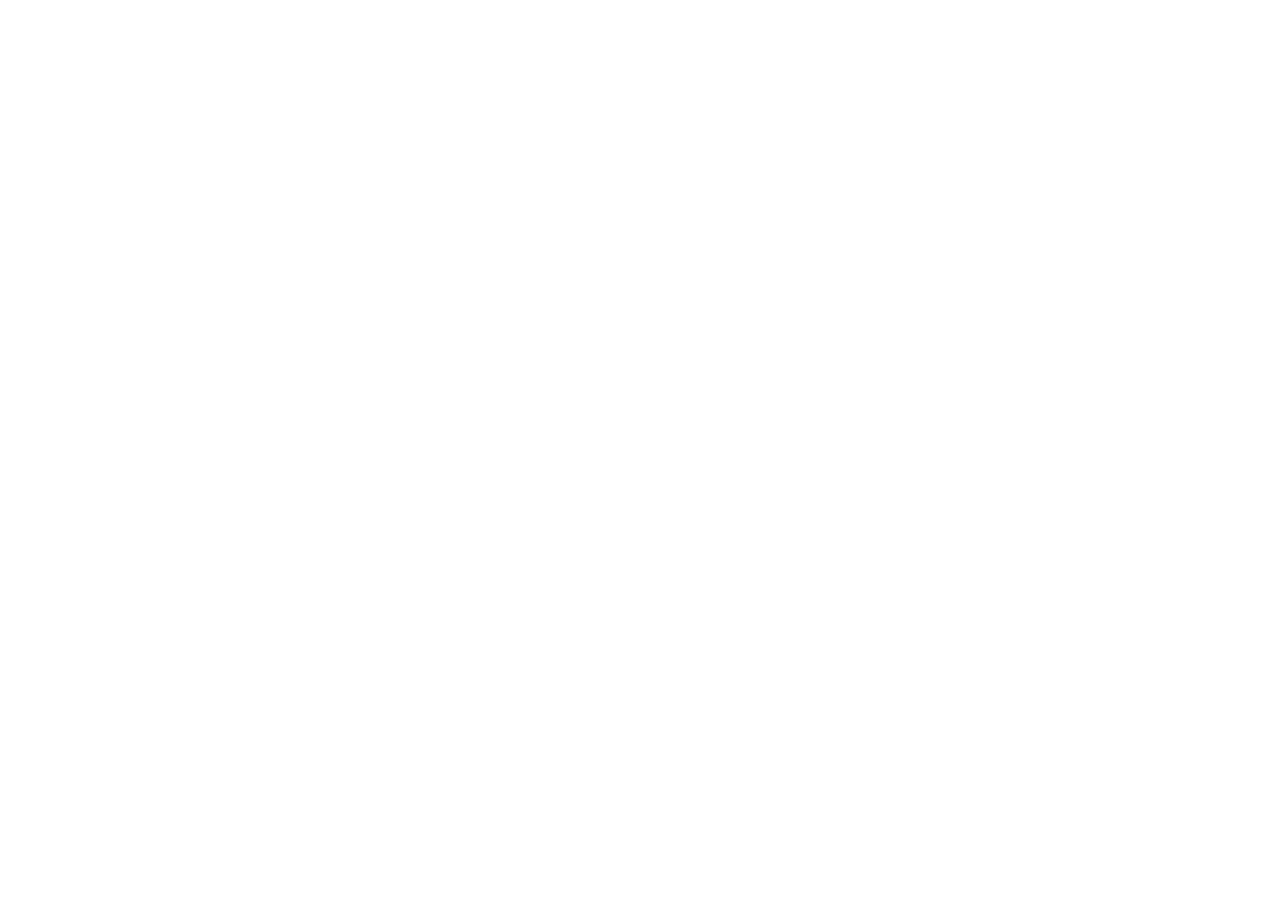
==== commit 8649c353: "bunch of tweaks" ====
--- a/index.html
+++ b/index.html
@@ -1,5 +1,5 @@
 <!DOCTYPE html>
-<html>
+<html ng-app="app">
 
 <head>
     <meta http-equiv="Content-Type" content="text/html; charset=utf-8">
@@ -9,7 +9,7 @@
     <link rel="icon" href="favicon.ico" type="image/x-icon">
     <!-- TITLE -->
     <title>
-        MiEvent
+        Perspectives 2015
     </title>
     <!-- DESCRIPTION -->
     <meta name="description" content="Responsive Parallax Event &amp; Music Theme">
@@ -34,2971 +34,19 @@
                 <script type="text/javascript" src="https://oss.maxcdn.com/libs/html5shiv/3.7.0/html5shiv.js"></script>
                 <script type="text/javascript" src="https://oss.maxcdn.com/libs/respond.js/1.4.2/respond.min.js"></script>
                 <![endif]-->
+    <script type="text/javascript" src="/assets/bower/jquery/dist/jquery.min.js"></script>
+    <script type="text/javascript" src="/assets/bower/angular/angular.min.js"></script>
+    <script type="text/javascript" src="/assets/bower/angular-cookies/angular-cookies.min.js"></script>
+    <script type="text/javascript" src="/assets/bower/angular-resource/angular-resource.min.js"></script>
+    <script type="text/javascript" src="/assets/bower/angular-ui-router/release/angular-ui-router.min.js"></script>
 </head>
 
 <body id="top" data-spy="scroll" data-target=".header" data-offset="80">
-    <div class="top_line"></div>
-    <div class="preloader">
-        <div class="status"></div>
-    </div>
-    <!--/PRELOADER-->
-    <!--HEADER-->
-    <div class="header header-hide">
-        <div class="container">
-            <nav class="navbar navbar-default" role="navigation">
-                <div class="navbar-header">
-                    <button type="button" class="navbar-toggle" data-toggle="collapse" data-target="#example-navbar-collapse">
-                        <span class="sr-only">Toggle navigation</span> <span class="icon-bar"></span> <span class="icon-bar"></span> <span class="icon-bar"></span>
-                    </button>
-                    <a class="navbar-brand" data-scroll href="#sec_1">
-                        <img src="assets/img/PerspectivesLogo.png" alt="logo"></a>
-                </div>
-                <div class="collapse navbar-collapse" id="example-navbar-collapse">
-                    <ul class="nav navbar-nav">
-                        <li>
-                            <a data-scroll href="#intro">About</a>
-                        </li>
-                        <li>
-                            <a data-scroll href="#responsive">Schedule</a>
-                        </li>
-                        <li>
-                            <a data-scroll href="#team">Speakers</a>
-                        </li>
-                        <li>
-                            <a data-scroll href="#portfolio">Pricing</a>
-                        </li>
-                        <li>
-                            <a data-scroll href="#sponsers">Partners</a>
-                        </li>
-                        <li>
-                            <a data-scroll href="#contact">Contact</a>
-                        </li>
-                        <li class="hidden">
-                            <a href="#sec_1">Home</a>
-                        </li>
-                    </ul>
-                </div>
-            </nav>
-        </div>
-    </div>
-    <!--/HEADER-->
-    <!--HOME-->
-    <section id="sec_1" class="autoheight">
-        <!--SLIDER-->
-        <!-- <div id="slides">
-            <div class="slides-container">
-                <img src="assets/img/slider/globe.jpg">
-                <img src="assets/img/slider/globe.jpg">
-                <img src="assets/img/slider/globe.jpg">
-            </div>
-            <nav class="slides-navigation">
-                <a href="#" class="next fa fa-2x fa-chevron-right"></a>
-                <a href="#" class="prev fa fa-2x fa-chevron-left"></a>
-            </nav>
-        </div> -->
-        <!--/SLIDER-->
-        <div class="home-bg"></div>
-        <div class="col-lg-12 landing-text-pos align-center" style="margin-top:-100px">
-            <!-- <img src="http://missionsplace.com/files/2012/01/PSP_logo.png" height="200px"> -->
-            <div style="">
-                <h1 class="wow animated fadeInDown" data-wow-duration="1s" data-wow-delay="1s" style="color:#008AD5;position:relative; margin-left:35px">
-             <img src="http://waymakers.org/wp-content/uploads/2011/12/perspectives-frontpage21-390x388.png" height="60px" style="vertical-align:middle; position:absolute; margin-top:5px; margin-left:-70px" />Denton Perspectives 2016</h1>
-            </div>
-<!--             <hr id="title_hr"> -->
-            <div class="clearfix">
-                <div id="defaultCountdown">
-                    <span class="countdown-row countdown-show4"><span class="countdown-section"><span class="countdown-period">Days</span><span class="countdown-amount">00</span></span><span class="countdown-section"><span class="countdown-period">Hours</span><span class="countdown-amount">00</span></span><span class="countdown-section"><span class="countdown-period">Minutes</span><span class="countdown-amount">00</span></span><span class="countdown-section"><span class="countdown-period">Seconds</span><span class="countdown-amount">00</span></span>
-                    </span>
-                </div>
-            </div><br><br>
-            <p class="wow animated fadeInUp" data-wow-duration="1s" data-wow-delay="1s">
-                January 12th, 2016 <br>Zera Coffee Co, Denton TX
-            </p>
-            <br><br>
-            <div class="clearfix">
-                <!-- <div class="input-group col-sm-2 align-center">
-                    <div class="ui-input-text ui-body-inherit ui-corner-all ui-shadow-inset">
-                        <input type="text" class="form-control email-add" name="email" placeholder="Enter Email Address"><i></i>
-                    </div>
-                </div> -->
-                <a class="learn-more-btn btn-effect wow animated fadeIn" style="display:inline-block" data-wow-duration="0.5s" data-wow-delay="1.5s" data-scroll href="#swag">RSVP</a>
-                <a class="learn-more-btn btn-effect wow animated fadeIn" style="display:inline-block" data-wow-duration="0.5s" data-wow-delay="1.5s" data-scroll href="#swag">Register</a>
-            </div>
-        </div>
-    </section>
-    <!--/HOME-->
-    <!--ABOUT-->
-    <section class="intro text-center section-padding" id="intro">
-        <div class="container wow animated fadeInLeft animated" data-wow-duration="1s" data-wow-delay="0.5s">
-            <div class="row">
-                <div class="col-lg-8 align-center about">
-                    <h1 class="arrow">
-                            About the Event
-                        </h1>
-                    <hr>
-                    <p>The Perspectives course is all about God's name and His glory - and about proclaiming that to every nation, tribe, people and tongue. Come join us Jan. 12th for an epic night of worshiping our great King, and learn more about this 15 week journey that we're inviting you to embark on with us.</p>
-                </div>
-            </div>
-        </div>
-    </section>
-    <!--/ABOUT-->
-    <!--FEATURES-->
-    <section class="features text-center" id="features">
-        <div class="row">
-            <div id="grid-gallery" class="grid-gallery">
-                <section class="grid-wrap">
-                    <div class="grid-gal">
-                        <figure class="block-hover 3d-gallery col-lg-3 col-sm-12">
-                            <a href="#"><img src="assets/img/gallery/gal-icn.png" alt="img1"><span>GALLERY</span></a>
-                        </figure>
-                    </div>
-                </section>
-                <!--grid wrap-->
-                <!-- slideshow -->
-                <section class="slideshow">
-                    <ul>
-                        <li>
-                            <figure>
-                                <img src="assets/img/gallery/1.jpg" alt="img01">
-                                <figcaption>
-                                    <hr>
-                                    <p>
-                                        Proin gravida nibh vel velit auctor aliquet. Aenean sollicitudin, lorem quis bibendum auctor, nisi elit consequat ipsum, nec sagittis sem nibh id elit.
-                                    </p>
-                                </figcaption>
-                            </figure>
-                        </li>
-                        <li>
-                            <figure>
-                                <img src="assets/img/gallery/2.jpg" alt="img02">
-                                <figcaption>
-                                    <hr>
-                                    <p>
-                                        Proin gravida nibh vel velit auctor aliquet. Aenean sollicitudin, lorem quis bibendum auctor, nisi elit consequat ipsum, nec sagittis sem nibh id elit.
-                                    </p>
-                                </figcaption>
-                            </figure>
-                        </li>
-                        <li>
-                            <figure>
-                                <img src="assets/img/gallery/3.jpg" alt="img03">
-                                <figcaption>
-                                    <hr>
-                                    <p>
-                                        Proin gravida nibh vel velit auctor aliquet. Aenean sollicitudin, lorem quis bibendum auctor, nisi elit consequat ipsum, nec sagittis sem nibh id elit.
-                                    </p>
-                                </figcaption>
-                            </figure>
-                        </li>
-                    </ul>
-                    <nav>
-                        <span class="nav-prev fa-chevron-left fa fa-2x"></span> <span class="nav-next fa-chevron-right fa fa-2x"></span> <span class="close nav-close"><i class=
-                            "fa fa-times"></i></span>
-                    </nav>
-                </section>
-                <!-- /slideshow -->
-            </div>
-            <!-- /grid-gallery -->
-            <div class="container col-lg-6 col-md-12 features-md">
-                <div class="row">
-                    <div class="col-md-12">
-                        <div class="features-wrapper">
-                            <div class="col-md-4 wow animated fadeInUp" data-wow-duration="1s" data-wow-delay="0.5s">
-                                <div class="icon">
-                                    15
-                                </div>
-                                <h2>
-                                        instructors
-                                    </h2>
-                                <p>
-                                    Learn firsthand from the global experiences of ground-level church planters, pastors, professors, biblical scholars, mobilizers, theologians, missiologists and missionaries.
-                                </p>
-                            </div>
-                            <div class="col-md-4 wow animated fadeInUp" data-wow-duration="1s" data-wow-delay="0.7s">
-                                <div class="icon">
-                                    4
-                                </div>
-                                <h2>
-                                        Perspectives
-                                    </h2>
-                                <p>
-                                    In depth study of the Biblical, Historical, Cultural and Strategic
-                                </p>
-                            </div>
-                            <div class="col-md-4 wow animated fadeInUp" data-wow-duration="1s" data-wow-delay="0.9s">
-                                <div class="icon">
-                                    ∞
-                                </div>
-                                <h2>
-                                        forever changed
-                                    </h2>
-                                <p>
-                                    Lorem ipsum dolor sit amet, consectetur adipiscing elit. Sed a lorem quis interdum.
-                                </p>
-                            </div>
-                            <div class="clearfix"></div>
-                        </div>
-                    </div>
-                </div>
-            </div>
-            <!-- Vimoe Video-->
-            <div class="grid-gal">
-                <figure class="block-hover vimeo-video col-lg-3 col-sm-12">
-                    <a class="venoboxvid" data-type="vimeo" href="//vimeo.com/75976293" target="_self"><img src="assets/img/vdo-icn.png" alt="video_hover"><span>VIDEO</span></a>
-                </figure>
-            </div>
-        </div>
-        <!--row ends here-->
-    </section>
-    <!--/FEATURES-->
-    <!--SCHEDULE-->
-    <section class="text-center section-padding" id="responsive">
-        <div class="container wow animated fadeInLeft bottom-spacing">
-            <div class="row">
-                <div class="col-md-8 align-center wow animated fadeInLeft">
-                    <h1 class="arrow">
-                            Schedule
-                        </h1>
-                    <hr>
-                    <p>
-                        Perspectives is a 15 week course with a unique instructor per lesson. This is the itinerary.
-                    </p>
-                </div>
-            </div>
-        </div>
-        <div class="container-schedule container wow animated fadeInDown animated" data-wow-duration="1s" data-wow-delay="1s">
-            <div id="tabs-ui" class="tabs" style="">
-                <div class="content">
-                    <nav class="container">
-                        <div style="width:100%">
-                            <div class="biblical caption">Biblical</div>
-                            <div class="historical caption">Historical</div>
-                            <div class="cultural caption">Cultural</div>
-                            <div class="strategic caption">Strategic</div>
-                        </div>
-                        <ul>
-                            <li class="biblical">
-                                <a href="#section-1"><span>1</span></a>
-                            </li>
-                            <li class="biblical">
-                                <a href="#section-2"><span>2</span></a>
-                            </li>
-                            <li class="biblical">
-                                <a href="#section-3"><span>3</span></a>
-                            </li>
-                            <li class="biblical">
-                                <a href="#section-4"><span>4</span></a>
-                            </li>
-                            <li class="biblical">
-                                <a href="#section-5"><span>5</span></a>
-                            </li>
-                            <li class="historical">
-                                <a href="#section-6"><span>6</span></a>
-                            </li>
-                            <li class="historical">
-                                <a href="#section-7"><span>7</span></a>
-                            </li>
-                            <li class="historical">
-                                <a href="#section-8"><span>8</span></a>
-                            </li>
-                            <li class="historical">
-                                <a href="#section-9"><span>9</span></a>
-                            </li>
-                            <li class="cultural">
-                                <a href="#section-10"><span>10</span></a>
-                            </li>
-                            <li class="cultural">
-                                <a href="#section-11"><span>11</span></a>
-                            </li>
-                            <li class="strategic">
-                                <a href="#section-12"><span>12</span></a>
-                            </li>
-                            <li class="strategic">
-                                <a href="#section-13"><span>13</span></a>
-                            </li>
-                            <li class="strategic">
-                                <a href="#section-14"><span>14</span></a>
-                            </li>
-                            <li class="strategic">
-                                <a href="#section-15"><span>15</span></a>
-                            </li>
-                        </ul>
-                    </nav>
-                </div>
-                <div class="content">
-                    <section id="section-1">
-                        <div class="container">
-                            <div class="accordion">
-                                <div>
-                                    <h2><span class="day">Week 1: </span><strong>The Living God is a Missionary God</strong><br>(January 12th)</h2>
-                                    <hr>
-                                    <p style="text-align:left">God's purpose is three-fold: against evil - kingdom victory; for the nations - redemption and blessing; and for God - global glory in worship. God's purpose revealed in promise to Abraham. Exploring God's purpose for the nations: Blessing to the nations described.</p>
-                                    <br>
-                                    <br>
-                                </div>
-                                <div class="item clearfix">
-                                    <div class="heading clearfix">
-                                        <div class="time col-md-3 col-sm-12 col-xs-12">
-                                            6:30 - 6:45pm
-                                        </div>
-                                        <div class="e-title col-md-9 col-sm-12 col-xs-12">
-                                            Welcome and Prayer
-                                            <br>
-                                            <span class="name">Daniel Bodnar -</span> <span class="speaker-designaition">Lead Coordinator</span>
-                                        </div>
-                                    </div>
-                                    <div class="col-md-12 col-sm-12 col-xs-12">
-                                        <div class="content venue col-md-3 col-sm-12 col-xs-12">
-                                            Venue: Auditorium 1
-                                        </div>
-                                        <div class="content details col-md-9 col-sm-12 col-xs-12">
-                                            This is Photoshop's version of Lorem Ipsum. Proin gravida nibh vel velit auctor aliquet. Aenean sollicitudin, lorem quis bibendum auctor, nisi elit consequat ipsum, nec sagittis sem nibh id elit. The Standardistas are lecturers in interactive design. Proin gravida nibh vel velit auctor aliquet. Aenean sollicitudin, lorem quis bibendum auctor, nisi elit consequat ipsum, nec sagittis sem nibh id elit. The Standardistas are lecturers in interactive design.
-                                        </div>
-                                    </div>
-                                </div>
-                                <div class="item clearfix">
-                                    <div class="heading">
-                                        <div class="time col-md-3 col-sm-12 col-xs-12">
-                                            6:45-7:00pm
-                                        </div>
-                                        <div class="e-title col-md-9 col-sm-12 col-xs-12">
-                                            Opening Activity: TBD
-                                            <br>
-                                            <span class="name">Lauren Bodnar -</span> <span class="speaker-designaition">Co-Coordinator</span>
-                                        </div>
-                                    </div>
-                                    <div class="col-md-12 col-sm-12 col-xs-12">
-                                        <div class="content venue col-md-3 col-sm-12 col-xs-12">
-                                            Venue: Auditorium 1
-                                        </div>
-                                        <div class="content details col-md-9 col-sm-12 col-xs-12">
-                                            This is Photoshop's version of Lorem Ipsum. Proin gravida nibh vel velit auctor aliquet. Aenean sollicitudin, lorem quis bibendum auctor, nisi elit consequat ipsum, nec sagittis sem nibh id elit. The Standardistas are lecturers in interactive design. Proin gravida nibh vel velit auctor aliquet. Aenean sollicitudin, lorem quis bibendum auctor, nisi elit consequat ipsum, nec sagittis sem nibh id elit. The Standardistas are lecturers in interactive design.
-                                        </div>
-                                    </div>
-                                </div>
-                                <div class="item clearfix">
-                                    <div class="heading">
-                                        <div class="time col-md-3 col-sm-12 col-xs-12">
-                                            7:00-7:55pm
-                                        </div>
-                                        <div class="e-title col-md-9 col-sm-12 col-xs-12">
-                                            Session: Part A
-                                            <br>
-                                            <span class="name">Brian Hogan -</span> <span class="speaker-designaition">YWAM's Church Planting Coaches</span>
-                                        </div>
-                                    </div>
-                                    <div class="col-md-12 col-sm-12 col-xs-12">
-                                        <div class="content venue col-md-3 col-sm-12 col-xs-12">
-                                            Venue: Auditorium 1
-                                        </div>
-                                        <div class="content details col-md-9 col-sm-12 col-xs-12">
-                                            This is Photoshop's version of Lorem Ipsum. Proin gravida nibh vel velit auctor aliquet. Aenean sollicitudin, lorem quis bibendum auctor, nisi elit consequat ipsum, nec sagittis sem nibh id elit. The Standardistas are lecturers in interactive design. Proin gravida nibh vel velit auctor aliquet. Aenean sollicitudin, lorem quis bibendum auctor, nisi elit consequat ipsum, nec sagittis sem nibh id elit. The Standardistas are lecturers in interactive design.
-                                        </div>
-                                    </div>
-                                </div>
-                                <div class="item clearfix">
-                                    <div class="heading">
-                                        <div class="time col-md-3 col-sm-12 col-xs-12">
-                                            7:55-8:10pm
-                                        </div>
-                                        <div class="e-title col-md-9 col-sm-12 col-xs-12">
-                                            15 MIN BREAK
-                                        </div>
-                                    </div>
-                                </div>
-                                <div class="item clearfix">
-                                    <div class="heading">
-                                        <div class="time col-md-3 col-sm-12 col-xs-12">
-                                            8:10-9:10pm
-                                        </div>
-                                        <div class="e-title col-md-9 col-sm-12 col-xs-12">
-                                            Session: Part B
-                                            <br>
-                                            <span class="name">Brian Hogan -</span> <span class="speaker-designaition">YWAM's Church Planting Coaches</span>
-                                        </div>
-                                    </div>
-                                    <div class="col-md-12 col-sm-12 col-xs-12">
-                                        <div class="content venue col-md-3 col-sm-12 col-xs-12">
-                                            Venue: Auditorium 1
-                                        </div>
-                                        <div class="content details col-md-9 col-sm-12 col-xs-12">
-                                            This is Photoshop's version of Lorem Ipsum. Proin gravida nibh vel velit auctor aliquet. Aenean sollicitudin, lorem quis bibendum auctor, nisi elit consequat ipsum, nec sagittis sem nibh id elit. The Standardistas are lecturers in interactive design. Proin gravida nibh vel velit auctor aliquet. Aenean sollicitudin, lorem quis bibendum auctor, nisi elit consequat ipsum, nec sagittis sem nibh id elit. The Standardistas are lecturers in interactive design.
-                                        </div>
-                                    </div>
-                                </div>
-                                <div class="item clearfix">
-                                    <div class="heading">
-                                        <div class="time col-md-3 col-sm-12 col-xs-12">
-                                            9:10-9:30pm
-                                        </div>
-                                        <div class="e-title col-md-9 col-sm-12 col-xs-12">
-                                            Announcements / Q/A
-                                            <br>
-                                            <span class="name">Coordinating Team -</span> <span class="speaker-designaition"></span>
-                                        </div>
-                                    </div>
-                                    <div class="col-md-12 col-sm-12 col-xs-12">
-                                        <div class="content venue col-md-3 col-sm-12 col-xs-12">
-                                            Venue: Auditorium 1
-                                        </div>
-                                        <div class="content details col-md-9 col-sm-12 col-xs-12">
-                                            This is Photoshop's version of Lorem Ipsum. Proin gravida nibh vel velit auctor aliquet. Aenean sollicitudin, lorem quis bibendum auctor, nisi elit consequat ipsum, nec sagittis sem nibh id elit. The Standardistas are lecturers in interactive design. Proin gravida nibh vel velit auctor aliquet. Aenean sollicitudin, lorem quis bibendum auctor, nisi elit consequat ipsum, nec sagittis sem nibh id elit. The Standardistas are lecturers in interactive design.
-                                        </div>
-                                    </div>
-                                </div>
-                            </div>
-                        </div>
-                    </section>
-                    <section id="section-2">
-                        <div class="container">
-                            <div class="accordion">
-                                <div>
-                                    <h2><span class="day">Week 2: </span><strong>The Story of His Glory</strong><br>(January 19th)</h2>
-                                    <hr>
-                                    <p style="text-align:left">Exploring God's purpose for Himself: How God has been steadily unfolding a plan throughout all nations and generations to bring about His greater glory, ultimately drawing to Himself the worship of all the peoples. Passion and prayer for God's glory.</p>
-                                    <br>
-                                    <br>
-                                </div>
-                                <div class="item clearfix">
-                                    <div class="heading clearfix">
-                                        <div class="time col-md-3 col-sm-12 col-xs-12">
-                                            6:30 - 6:45pm
-                                        </div>
-                                        <div class="e-title col-md-9 col-sm-12 col-xs-12">
-                                            Welcome and Prayer
-                                            <br>
-                                            <span class="name">Daniel Bodnar -</span> <span class="speaker-designaition">Lead Coordinator</span>
-                                        </div>
-                                    </div>
-                                    <div class="col-md-12 col-sm-12 col-xs-12">
-                                        <div class="content venue col-md-3 col-sm-12 col-xs-12">
-                                            Venue: Auditorium 1
-                                        </div>
-                                        <div class="content details col-md-9 col-sm-12 col-xs-12">
-                                            This is Photoshop's version of Lorem Ipsum. Proin gravida nibh vel velit auctor aliquet. Aenean sollicitudin, lorem quis bibendum auctor, nisi elit consequat ipsum, nec sagittis sem nibh id elit. The Standardistas are lecturers in interactive design. Proin gravida nibh vel velit auctor aliquet. Aenean sollicitudin, lorem quis bibendum auctor, nisi elit consequat ipsum, nec sagittis sem nibh id elit. The Standardistas are lecturers in interactive design.
-                                        </div>
-                                    </div>
-                                </div>
-                                <div class="item clearfix">
-                                    <div class="heading">
-                                        <div class="time col-md-3 col-sm-12 col-xs-12">
-                                            6:45-7:00pm
-                                        </div>
-                                        <div class="e-title col-md-9 col-sm-12 col-xs-12">
-                                            Opening Activity: TBD
-                                            <br>
-                                            <span class="name">Lauren Bodnar -</span> <span class="speaker-designaition">Co-Coordinator</span>
-                                        </div>
-                                    </div>
-                                    <div class="col-md-12 col-sm-12 col-xs-12">
-                                        <div class="content venue col-md-3 col-sm-12 col-xs-12">
-                                            Venue: Auditorium 1
-                                        </div>
-                                        <div class="content details col-md-9 col-sm-12 col-xs-12">
-                                            This is Photoshop's version of Lorem Ipsum. Proin gravida nibh vel velit auctor aliquet. Aenean sollicitudin, lorem quis bibendum auctor, nisi elit consequat ipsum, nec sagittis sem nibh id elit. The Standardistas are lecturers in interactive design. Proin gravida nibh vel velit auctor aliquet. Aenean sollicitudin, lorem quis bibendum auctor, nisi elit consequat ipsum, nec sagittis sem nibh id elit. The Standardistas are lecturers in interactive design.
-                                        </div>
-                                    </div>
-                                </div>
-                                <div class="item clearfix">
-                                    <div class="heading">
-                                        <div class="time col-md-3 col-sm-12 col-xs-12">
-                                            7:00-7:55pm
-                                        </div>
-                                        <div class="e-title col-md-9 col-sm-12 col-xs-12">
-                                            Session: Part A
-                                            <br>
-                                            <span class="name">Brian Hogan -</span> <span class="speaker-designaition">YWAM's Church Planting Coaches</span>
-                                        </div>
-                                    </div>
-                                    <div class="col-md-12 col-sm-12 col-xs-12">
-                                        <div class="content venue col-md-3 col-sm-12 col-xs-12">
-                                            Venue: Auditorium 1
-                                        </div>
-                                        <div class="content details col-md-9 col-sm-12 col-xs-12">
-                                            This is Photoshop's version of Lorem Ipsum. Proin gravida nibh vel velit auctor aliquet. Aenean sollicitudin, lorem quis bibendum auctor, nisi elit consequat ipsum, nec sagittis sem nibh id elit. The Standardistas are lecturers in interactive design. Proin gravida nibh vel velit auctor aliquet. Aenean sollicitudin, lorem quis bibendum auctor, nisi elit consequat ipsum, nec sagittis sem nibh id elit. The Standardistas are lecturers in interactive design.
-                                        </div>
-                                    </div>
-                                </div>
-                                <div class="item clearfix">
-                                    <div class="heading">
-                                        <div class="time col-md-3 col-sm-12 col-xs-12">
-                                            7:55-8:10pm
-                                        </div>
-                                        <div class="e-title col-md-9 col-sm-12 col-xs-12">
-                                            15 MIN BREAK
-                                        </div>
-                                    </div>
-                                </div>
-                                <div class="item clearfix">
-                                    <div class="heading">
-                                        <div class="time col-md-3 col-sm-12 col-xs-12">
-                                            8:10-9:10pm
-                                        </div>
-                                        <div class="e-title col-md-9 col-sm-12 col-xs-12">
-                                            Session: Part B
-                                            <br>
-                                            <span class="name">Brian Hogan -</span> <span class="speaker-designaition">YWAM's Church Planting Coaches</span>
-                                        </div>
-                                    </div>
-                                    <div class="col-md-12 col-sm-12 col-xs-12">
-                                        <div class="content venue col-md-3 col-sm-12 col-xs-12">
-                                            Venue: Auditorium 1
-                                        </div>
-                                        <div class="content details col-md-9 col-sm-12 col-xs-12">
-                                            This is Photoshop's version of Lorem Ipsum. Proin gravida nibh vel velit auctor aliquet. Aenean sollicitudin, lorem quis bibendum auctor, nisi elit consequat ipsum, nec sagittis sem nibh id elit. The Standardistas are lecturers in interactive design. Proin gravida nibh vel velit auctor aliquet. Aenean sollicitudin, lorem quis bibendum auctor, nisi elit consequat ipsum, nec sagittis sem nibh id elit. The Standardistas are lecturers in interactive design.
-                                        </div>
-                                    </div>
-                                </div>
-                                <div class="item clearfix">
-                                    <div class="heading">
-                                        <div class="time col-md-3 col-sm-12 col-xs-12">
-                                            9:10-9:30pm
-                                        </div>
-                                        <div class="e-title col-md-9 col-sm-12 col-xs-12">
-                                            Announcements / Q/A
-                                            <br>
-                                            <span class="name">Coordinating Team -</span> <span class="speaker-designaition"></span>
-                                        </div>
-                                    </div>
-                                    <div class="col-md-12 col-sm-12 col-xs-12">
-                                        <div class="content venue col-md-3 col-sm-12 col-xs-12">
-                                            Venue: Auditorium 1
-                                        </div>
-                                        <div class="content details col-md-9 col-sm-12 col-xs-12">
-                                            This is Photoshop's version of Lorem Ipsum. Proin gravida nibh vel velit auctor aliquet. Aenean sollicitudin, lorem quis bibendum auctor, nisi elit consequat ipsum, nec sagittis sem nibh id elit. The Standardistas are lecturers in interactive design. Proin gravida nibh vel velit auctor aliquet. Aenean sollicitudin, lorem quis bibendum auctor, nisi elit consequat ipsum, nec sagittis sem nibh id elit. The Standardistas are lecturers in interactive design.
-                                        </div>
-                                    </div>
-                                </div>
-                            </div>
-                    </section>
-                    <section id="section-3">
-                        <div class="container">
-                            <div class="accordion">
-                                <div>
-                                    <h2><span class="day">Week 3: </span><strong>Your Kingdom Come</strong><br>(January 26th)</h2>
-                                    <hr>
-                                    <p style="text-align:left">God's purpose is three-fold: against evil - kingdom victory; for the nations - redemption and blessing; and for God - global glory in worship. God's purpose revealed in promise to Abraham. Exploring God's purpose for the nations: Blessing to the nations described.</p>
-                                    <br>
-                                    <br>
-                                </div>
-                                <div class="item clearfix">
-                                    <div class="heading clearfix">
-                                        <div class="time col-md-3 col-sm-12 col-xs-12">
-                                            6:30 - 6:45pm
-                                        </div>
-                                        <div class="e-title col-md-9 col-sm-12 col-xs-12">
-                                            Welcome and Prayer
-                                            <br>
-                                            <span class="name">Daniel Bodnar -</span> <span class="speaker-designaition">Lead Coordinator</span>
-                                        </div>
-                                    </div>
-                                    <div class="col-md-12 col-sm-12 col-xs-12">
-                                        <div class="content venue col-md-3 col-sm-12 col-xs-12">
-                                            Venue: Auditorium 1
-                                        </div>
-                                        <div class="content details col-md-9 col-sm-12 col-xs-12">
-                                            This is Photoshop's version of Lorem Ipsum. Proin gravida nibh vel velit auctor aliquet. Aenean sollicitudin, lorem quis bibendum auctor, nisi elit consequat ipsum, nec sagittis sem nibh id elit. The Standardistas are lecturers in interactive design. Proin gravida nibh vel velit auctor aliquet. Aenean sollicitudin, lorem quis bibendum auctor, nisi elit consequat ipsum, nec sagittis sem nibh id elit. The Standardistas are lecturers in interactive design.
-                                        </div>
-                                    </div>
-                                </div>
-                                <div class="item clearfix">
-                                    <div class="heading">
-                                        <div class="time col-md-3 col-sm-12 col-xs-12">
-                                            6:45-7:00pm
-                                        </div>
-                                        <div class="e-title col-md-9 col-sm-12 col-xs-12">
-                                            Opening Activity: TBD
-                                            <br>
-                                            <span class="name">Lauren Bodnar -</span> <span class="speaker-designaition">Co-Coordinator</span>
-                                        </div>
-                                    </div>
-                                    <div class="col-md-12 col-sm-12 col-xs-12">
-                                        <div class="content venue col-md-3 col-sm-12 col-xs-12">
-                                            Venue: Auditorium 1
-                                        </div>
-                                        <div class="content details col-md-9 col-sm-12 col-xs-12">
-                                            This is Photoshop's version of Lorem Ipsum. Proin gravida nibh vel velit auctor aliquet. Aenean sollicitudin, lorem quis bibendum auctor, nisi elit consequat ipsum, nec sagittis sem nibh id elit. The Standardistas are lecturers in interactive design. Proin gravida nibh vel velit auctor aliquet. Aenean sollicitudin, lorem quis bibendum auctor, nisi elit consequat ipsum, nec sagittis sem nibh id elit. The Standardistas are lecturers in interactive design.
-                                        </div>
-                                    </div>
-                                </div>
-                                <div class="item clearfix">
-                                    <div class="heading">
-                                        <div class="time col-md-3 col-sm-12 col-xs-12">
-                                            7:00-7:55pm
-                                        </div>
-                                        <div class="e-title col-md-9 col-sm-12 col-xs-12">
-                                            Session: Part A
-                                            <br>
-                                            <span class="name">Brian Hogan -</span> <span class="speaker-designaition">YWAM's Church Planting Coaches</span>
-                                        </div>
-                                    </div>
-                                    <div class="col-md-12 col-sm-12 col-xs-12">
-                                        <div class="content venue col-md-3 col-sm-12 col-xs-12">
-                                            Venue: Auditorium 1
-                                        </div>
-                                        <div class="content details col-md-9 col-sm-12 col-xs-12">
-                                            This is Photoshop's version of Lorem Ipsum. Proin gravida nibh vel velit auctor aliquet. Aenean sollicitudin, lorem quis bibendum auctor, nisi elit consequat ipsum, nec sagittis sem nibh id elit. The Standardistas are lecturers in interactive design. Proin gravida nibh vel velit auctor aliquet. Aenean sollicitudin, lorem quis bibendum auctor, nisi elit consequat ipsum, nec sagittis sem nibh id elit. The Standardistas are lecturers in interactive design.
-                                        </div>
-                                    </div>
-                                </div>
-                                <div class="item clearfix">
-                                    <div class="heading">
-                                        <div class="time col-md-3 col-sm-12 col-xs-12">
-                                            7:55-8:10pm
-                                        </div>
-                                        <div class="e-title col-md-9 col-sm-12 col-xs-12">
-                                            15 MIN BREAK
-                                        </div>
-                                    </div>
-                                </div>
-                                <div class="item clearfix">
-                                    <div class="heading">
-                                        <div class="time col-md-3 col-sm-12 col-xs-12">
-                                            8:10-9:10pm
-                                        </div>
-                                        <div class="e-title col-md-9 col-sm-12 col-xs-12">
-                                            Session: Part B
-                                            <br>
-                                            <span class="name">Brian Hogan -</span> <span class="speaker-designaition">YWAM's Church Planting Coaches</span>
-                                        </div>
-                                    </div>
-                                    <div class="col-md-12 col-sm-12 col-xs-12">
-                                        <div class="content venue col-md-3 col-sm-12 col-xs-12">
-                                            Venue: Auditorium 1
-                                        </div>
-                                        <div class="content details col-md-9 col-sm-12 col-xs-12">
-                                            This is Photoshop's version of Lorem Ipsum. Proin gravida nibh vel velit auctor aliquet. Aenean sollicitudin, lorem quis bibendum auctor, nisi elit consequat ipsum, nec sagittis sem nibh id elit. The Standardistas are lecturers in interactive design. Proin gravida nibh vel velit auctor aliquet. Aenean sollicitudin, lorem quis bibendum auctor, nisi elit consequat ipsum, nec sagittis sem nibh id elit. The Standardistas are lecturers in interactive design.
-                                        </div>
-                                    </div>
-                                </div>
-                                <div class="item clearfix">
-                                    <div class="heading">
-                                        <div class="time col-md-3 col-sm-12 col-xs-12">
-                                            9:10-9:30pm
-                                        </div>
-                                        <div class="e-title col-md-9 col-sm-12 col-xs-12">
-                                            Announcements / Q/A
-                                            <br>
-                                            <span class="name">Coordinating Team -</span> <span class="speaker-designaition"></span>
-                                        </div>
-                                    </div>
-                                    <div class="col-md-12 col-sm-12 col-xs-12">
-                                        <div class="content venue col-md-3 col-sm-12 col-xs-12">
-                                            Venue: Auditorium 1
-                                        </div>
-                                        <div class="content details col-md-9 col-sm-12 col-xs-12">
-                                            This is Photoshop's version of Lorem Ipsum. Proin gravida nibh vel velit auctor aliquet. Aenean sollicitudin, lorem quis bibendum auctor, nisi elit consequat ipsum, nec sagittis sem nibh id elit. The Standardistas are lecturers in interactive design. Proin gravida nibh vel velit auctor aliquet. Aenean sollicitudin, lorem quis bibendum auctor, nisi elit consequat ipsum, nec sagittis sem nibh id elit. The Standardistas are lecturers in interactive design.
-                                        </div>
-                                    </div>
-                                </div>
-                            </div>
-                    </section>
-                    <section id="section-4">
-                        <div class="container">
-                            <div class="accordion">
-                                <div>
-                                    <h2><span class="day">Week 4: </span><strong>Mandate for the Nations</strong><br>(February 2nd)</h2>
-                                    <hr>
-                                    <p style="text-align:left">Jesus shows great strategic interest in Gentiles; wise strategic focus by initiating a global mission on a few disciples among the Hebrew people. The Great Commission and the ways of God's sending in relational power. Dealing with the ideas of pluralism (all religions the same) and universalism (all persons saved).</p>
-                                    <br>
-                                    <br>
-                                </div>
-                                <div class="item clearfix">
-                                    <div class="heading clearfix">
-                                        <div class="time col-md-3 col-sm-12 col-xs-12">
-                                            6:30 - 6:45pm
-                                        </div>
-                                        <div class="e-title col-md-9 col-sm-12 col-xs-12">
-                                            Welcome and Prayer
-                                            <br>
-                                            <span class="name">Daniel Bodnar -</span> <span class="speaker-designaition">Lead Coordinator</span>
-                                        </div>
-                                    </div>
-                                    <div class="col-md-12 col-sm-12 col-xs-12">
-                                        <div class="content venue col-md-3 col-sm-12 col-xs-12">
-                                            Venue: Auditorium 1
-                                        </div>
-                                        <div class="content details col-md-9 col-sm-12 col-xs-12">
-                                            This is Photoshop's version of Lorem Ipsum. Proin gravida nibh vel velit auctor aliquet. Aenean sollicitudin, lorem quis bibendum auctor, nisi elit consequat ipsum, nec sagittis sem nibh id elit. The Standardistas are lecturers in interactive design. Proin gravida nibh vel velit auctor aliquet. Aenean sollicitudin, lorem quis bibendum auctor, nisi elit consequat ipsum, nec sagittis sem nibh id elit. The Standardistas are lecturers in interactive design.
-                                        </div>
-                                    </div>
-                                </div>
-                                <div class="item clearfix">
-                                    <div class="heading">
-                                        <div class="time col-md-3 col-sm-12 col-xs-12">
-                                            6:45-7:00pm
-                                        </div>
-                                        <div class="e-title col-md-9 col-sm-12 col-xs-12">
-                                            Opening Activity: TBD
-                                            <br>
-                                            <span class="name">Lauren Bodnar -</span> <span class="speaker-designaition">Co-Coordinator</span>
-                                        </div>
-                                    </div>
-                                    <div class="col-md-12 col-sm-12 col-xs-12">
-                                        <div class="content venue col-md-3 col-sm-12 col-xs-12">
-                                            Venue: Auditorium 1
-                                        </div>
-                                        <div class="content details col-md-9 col-sm-12 col-xs-12">
-                                            This is Photoshop's version of Lorem Ipsum. Proin gravida nibh vel velit auctor aliquet. Aenean sollicitudin, lorem quis bibendum auctor, nisi elit consequat ipsum, nec sagittis sem nibh id elit. The Standardistas are lecturers in interactive design. Proin gravida nibh vel velit auctor aliquet. Aenean sollicitudin, lorem quis bibendum auctor, nisi elit consequat ipsum, nec sagittis sem nibh id elit. The Standardistas are lecturers in interactive design.
-                                        </div>
-                                    </div>
-                                </div>
-                                <div class="item clearfix">
-                                    <div class="heading">
-                                        <div class="time col-md-3 col-sm-12 col-xs-12">
-                                            7:00-7:55pm
-                                        </div>
-                                        <div class="e-title col-md-9 col-sm-12 col-xs-12">
-                                            Session: Part A
-                                            <br>
-                                            <span class="name">Brian Hogan -</span> <span class="speaker-designaition">YWAM's Church Planting Coaches</span>
-                                        </div>
-                                    </div>
-                                    <div class="col-md-12 col-sm-12 col-xs-12">
-                                        <div class="content venue col-md-3 col-sm-12 col-xs-12">
-                                            Venue: Auditorium 1
-                                        </div>
-                                        <div class="content details col-md-9 col-sm-12 col-xs-12">
-                                            This is Photoshop's version of Lorem Ipsum. Proin gravida nibh vel velit auctor aliquet. Aenean sollicitudin, lorem quis bibendum auctor, nisi elit consequat ipsum, nec sagittis sem nibh id elit. The Standardistas are lecturers in interactive design. Proin gravida nibh vel velit auctor aliquet. Aenean sollicitudin, lorem quis bibendum auctor, nisi elit consequat ipsum, nec sagittis sem nibh id elit. The Standardistas are lecturers in interactive design.
-                                        </div>
-                                    </div>
-                                </div>
-                                <div class="item clearfix">
-                                    <div class="heading">
-                                        <div class="time col-md-3 col-sm-12 col-xs-12">
-                                            7:55-8:10pm
-                                        </div>
-                                        <div class="e-title col-md-9 col-sm-12 col-xs-12">
-                                            15 MIN BREAK
-                                        </div>
-                                    </div>
-                                </div>
-                                <div class="item clearfix">
-                                    <div class="heading">
-                                        <div class="time col-md-3 col-sm-12 col-xs-12">
-                                            8:10-9:10pm
-                                        </div>
-                                        <div class="e-title col-md-9 col-sm-12 col-xs-12">
-                                            Session: Part B
-                                            <br>
-                                            <span class="name">Brian Hogan -</span> <span class="speaker-designaition">YWAM's Church Planting Coaches</span>
-                                        </div>
-                                    </div>
-                                    <div class="col-md-12 col-sm-12 col-xs-12">
-                                        <div class="content venue col-md-3 col-sm-12 col-xs-12">
-                                            Venue: Auditorium 1
-                                        </div>
-                                        <div class="content details col-md-9 col-sm-12 col-xs-12">
-                                            This is Photoshop's version of Lorem Ipsum. Proin gravida nibh vel velit auctor aliquet. Aenean sollicitudin, lorem quis bibendum auctor, nisi elit consequat ipsum, nec sagittis sem nibh id elit. The Standardistas are lecturers in interactive design. Proin gravida nibh vel velit auctor aliquet. Aenean sollicitudin, lorem quis bibendum auctor, nisi elit consequat ipsum, nec sagittis sem nibh id elit. The Standardistas are lecturers in interactive design.
-                                        </div>
-                                    </div>
-                                </div>
-                                <div class="item clearfix">
-                                    <div class="heading">
-                                        <div class="time col-md-3 col-sm-12 col-xs-12">
-                                            9:10-9:30pm
-                                        </div>
-                                        <div class="e-title col-md-9 col-sm-12 col-xs-12">
-                                            Announcements / Q/A
-                                            <br>
-                                            <span class="name">Coordinating Team -</span> <span class="speaker-designaition"></span>
-                                        </div>
-                                    </div>
-                                    <div class="col-md-12 col-sm-12 col-xs-12">
-                                        <div class="content venue col-md-3 col-sm-12 col-xs-12">
-                                            Venue: Auditorium 1
-                                        </div>
-                                        <div class="content details col-md-9 col-sm-12 col-xs-12">
-                                            This is Photoshop's version of Lorem Ipsum. Proin gravida nibh vel velit auctor aliquet. Aenean sollicitudin, lorem quis bibendum auctor, nisi elit consequat ipsum, nec sagittis sem nibh id elit. The Standardistas are lecturers in interactive design. Proin gravida nibh vel velit auctor aliquet. Aenean sollicitudin, lorem quis bibendum auctor, nisi elit consequat ipsum, nec sagittis sem nibh id elit. The Standardistas are lecturers in interactive design.
-                                        </div>
-                                    </div>
-                                </div>
-                            </div>
-                    </section>
-                    <section id="section-5">
-                        <div class="container">
-                            <div class="accordion">
-                                <div>
-                                    <h2><span class="day">Week 5: </span><strong>Unleashing the Gospel</strong><br>(February 9th)</h2>
-                                    <hr>
-                                    <p style="text-align:left">The first followers of Jesus: obedient in costly, foundational ways. The climactic act of the book of Acts is the freeing of the gospel to be followed by Gentiles without Jewish traditions as a requirement. A foundational act of God which speaks to the situations where the gospel is hindered today. Strategic suffering and apostolic passion.</p>
-                                    <br>
-                                    <br>
-                                </div>
-                                <div class="item clearfix">
-                                    <div class="heading clearfix">
-                                        <div class="time col-md-3 col-sm-12 col-xs-12">
-                                            6:30 - 6:45pm
-                                        </div>
-                                        <div class="e-title col-md-9 col-sm-12 col-xs-12">
-                                            Welcome and Prayer
-                                            <br>
-                                            <span class="name">Daniel Bodnar -</span> <span class="speaker-designaition">Lead Coordinator</span>
-                                        </div>
-                                    </div>
-                                    <div class="col-md-12 col-sm-12 col-xs-12">
-                                        <div class="content venue col-md-3 col-sm-12 col-xs-12">
-                                            Venue: Auditorium 1
-                                        </div>
-                                        <div class="content details col-md-9 col-sm-12 col-xs-12">
-                                            This is Photoshop's version of Lorem Ipsum. Proin gravida nibh vel velit auctor aliquet. Aenean sollicitudin, lorem quis bibendum auctor, nisi elit consequat ipsum, nec sagittis sem nibh id elit. The Standardistas are lecturers in interactive design. Proin gravida nibh vel velit auctor aliquet. Aenean sollicitudin, lorem quis bibendum auctor, nisi elit consequat ipsum, nec sagittis sem nibh id elit. The Standardistas are lecturers in interactive design.
-                                        </div>
-                                    </div>
-                                </div>
-                                <div class="item clearfix">
-                                    <div class="heading">
-                                        <div class="time col-md-3 col-sm-12 col-xs-12">
-                                            6:45-7:00pm
-                                        </div>
-                                        <div class="e-title col-md-9 col-sm-12 col-xs-12">
-                                            Opening Activity: TBD
-                                            <br>
-                                            <span class="name">Lauren Bodnar -</span> <span class="speaker-designaition">Co-Coordinator</span>
-                                        </div>
-                                    </div>
-                                    <div class="col-md-12 col-sm-12 col-xs-12">
-                                        <div class="content venue col-md-3 col-sm-12 col-xs-12">
-                                            Venue: Auditorium 1
-                                        </div>
-                                        <div class="content details col-md-9 col-sm-12 col-xs-12">
-                                            This is Photoshop's version of Lorem Ipsum. Proin gravida nibh vel velit auctor aliquet. Aenean sollicitudin, lorem quis bibendum auctor, nisi elit consequat ipsum, nec sagittis sem nibh id elit. The Standardistas are lecturers in interactive design. Proin gravida nibh vel velit auctor aliquet. Aenean sollicitudin, lorem quis bibendum auctor, nisi elit consequat ipsum, nec sagittis sem nibh id elit. The Standardistas are lecturers in interactive design.
-                                        </div>
-                                    </div>
-                                </div>
-                                <div class="item clearfix">
-                                    <div class="heading">
-                                        <div class="time col-md-3 col-sm-12 col-xs-12">
-                                            7:00-7:55pm
-                                        </div>
-                                        <div class="e-title col-md-9 col-sm-12 col-xs-12">
-                                            Session: Part A
-                                            <br>
-                                            <span class="name">Brian Hogan -</span> <span class="speaker-designaition">YWAM's Church Planting Coaches</span>
-                                        </div>
-                                    </div>
-                                    <div class="col-md-12 col-sm-12 col-xs-12">
-                                        <div class="content venue col-md-3 col-sm-12 col-xs-12">
-                                            Venue: Auditorium 1
-                                        </div>
-                                        <div class="content details col-md-9 col-sm-12 col-xs-12">
-                                            This is Photoshop's version of Lorem Ipsum. Proin gravida nibh vel velit auctor aliquet. Aenean sollicitudin, lorem quis bibendum auctor, nisi elit consequat ipsum, nec sagittis sem nibh id elit. The Standardistas are lecturers in interactive design. Proin gravida nibh vel velit auctor aliquet. Aenean sollicitudin, lorem quis bibendum auctor, nisi elit consequat ipsum, nec sagittis sem nibh id elit. The Standardistas are lecturers in interactive design.
-                                        </div>
-                                    </div>
-                                </div>
-                                <div class="item clearfix">
-                                    <div class="heading">
-                                        <div class="time col-md-3 col-sm-12 col-xs-12">
-                                            7:55-8:10pm
-                                        </div>
-                                        <div class="e-title col-md-9 col-sm-12 col-xs-12">
-                                            15 MIN BREAK
-                                        </div>
-                                    </div>
-                                </div>
-                                <div class="item clearfix">
-                                    <div class="heading">
-                                        <div class="time col-md-3 col-sm-12 col-xs-12">
-                                            8:10-9:10pm
-                                        </div>
-                                        <div class="e-title col-md-9 col-sm-12 col-xs-12">
-                                            Session: Part B
-                                            <br>
-                                            <span class="name">Brian Hogan -</span> <span class="speaker-designaition">YWAM's Church Planting Coaches</span>
-                                        </div>
-                                    </div>
-                                    <div class="col-md-12 col-sm-12 col-xs-12">
-                                        <div class="content venue col-md-3 col-sm-12 col-xs-12">
-                                            Venue: Auditorium 1
-                                        </div>
-                                        <div class="content details col-md-9 col-sm-12 col-xs-12">
-                                            This is Photoshop's version of Lorem Ipsum. Proin gravida nibh vel velit auctor aliquet. Aenean sollicitudin, lorem quis bibendum auctor, nisi elit consequat ipsum, nec sagittis sem nibh id elit. The Standardistas are lecturers in interactive design. Proin gravida nibh vel velit auctor aliquet. Aenean sollicitudin, lorem quis bibendum auctor, nisi elit consequat ipsum, nec sagittis sem nibh id elit. The Standardistas are lecturers in interactive design.
-                                        </div>
-                                    </div>
-                                </div>
-                                <div class="item clearfix">
-                                    <div class="heading">
-                                        <div class="time col-md-3 col-sm-12 col-xs-12">
-                                            9:10-9:30pm
-                                        </div>
-                                        <div class="e-title col-md-9 col-sm-12 col-xs-12">
-                                            Announcements / Q/A
-                                            <br>
-                                            <span class="name">Coordinating Team -</span> <span class="speaker-designaition"></span>
-                                        </div>
-                                    </div>
-                                    <div class="col-md-12 col-sm-12 col-xs-12">
-                                        <div class="content venue col-md-3 col-sm-12 col-xs-12">
-                                            Venue: Auditorium 1
-                                        </div>
-                                        <div class="content details col-md-9 col-sm-12 col-xs-12">
-                                            This is Photoshop's version of Lorem Ipsum. Proin gravida nibh vel velit auctor aliquet. Aenean sollicitudin, lorem quis bibendum auctor, nisi elit consequat ipsum, nec sagittis sem nibh id elit. The Standardistas are lecturers in interactive design. Proin gravida nibh vel velit auctor aliquet. Aenean sollicitudin, lorem quis bibendum auctor, nisi elit consequat ipsum, nec sagittis sem nibh id elit. The Standardistas are lecturers in interactive design.
-                                        </div>
-                                    </div>
-                                </div>
-                            </div>
-                    </section>
-                    <section id="section-6">
-                        <div class="container">
-                            <div class="accordion">
-                                <div>
-                                    <h2><span class="day">Week 6: </span><strong>The Expansion of the Christian Movement</strong><br>(February 16th)</h2>
-                                    <hr>
-                                    <p style="text-align:left">The story of God's purpose continues relentlessly from Abraham's day until the present moment. An overview of the largest and the longest-running movement ever in history—the world Christian movement. How the gospel surged through the peoples and places of the world. Important insights for our own day.</p>
-                                    <br>
-                                    <br>
-                                </div>
-                                <div class="item clearfix">
-                                    <div class="heading clearfix">
-                                        <div class="time col-md-3 col-sm-12 col-xs-12">
-                                            6:30 - 6:45pm
-                                        </div>
-                                        <div class="e-title col-md-9 col-sm-12 col-xs-12">
-                                            Welcome and Prayer
-                                            <br>
-                                            <span class="name">Daniel Bodnar -</span> <span class="speaker-designaition">Lead Coordinator</span>
-                                        </div>
-                                    </div>
-                                    <div class="col-md-12 col-sm-12 col-xs-12">
-                                        <div class="content venue col-md-3 col-sm-12 col-xs-12">
-                                            Venue: Auditorium 1
-                                        </div>
-                                        <div class="content details col-md-9 col-sm-12 col-xs-12">
-                                            This is Photoshop's version of Lorem Ipsum. Proin gravida nibh vel velit auctor aliquet. Aenean sollicitudin, lorem quis bibendum auctor, nisi elit consequat ipsum, nec sagittis sem nibh id elit. The Standardistas are lecturers in interactive design. Proin gravida nibh vel velit auctor aliquet. Aenean sollicitudin, lorem quis bibendum auctor, nisi elit consequat ipsum, nec sagittis sem nibh id elit. The Standardistas are lecturers in interactive design.
-                                        </div>
-                                    </div>
-                                </div>
-                                <div class="item clearfix">
-                                    <div class="heading">
-                                        <div class="time col-md-3 col-sm-12 col-xs-12">
-                                            6:45-7:00pm
-                                        </div>
-                                        <div class="e-title col-md-9 col-sm-12 col-xs-12">
-                                            Opening Activity: TBD
-                                            <br>
-                                            <span class="name">Lauren Bodnar -</span> <span class="speaker-designaition">Co-Coordinator</span>
-                                        </div>
-                                    </div>
-                                    <div class="col-md-12 col-sm-12 col-xs-12">
-                                        <div class="content venue col-md-3 col-sm-12 col-xs-12">
-                                            Venue: Auditorium 1
-                                        </div>
-                                        <div class="content details col-md-9 col-sm-12 col-xs-12">
-                                            This is Photoshop's version of Lorem Ipsum. Proin gravida nibh vel velit auctor aliquet. Aenean sollicitudin, lorem quis bibendum auctor, nisi elit consequat ipsum, nec sagittis sem nibh id elit. The Standardistas are lecturers in interactive design. Proin gravida nibh vel velit auctor aliquet. Aenean sollicitudin, lorem quis bibendum auctor, nisi elit consequat ipsum, nec sagittis sem nibh id elit. The Standardistas are lecturers in interactive design.
-                                        </div>
-                                    </div>
-                                </div>
-                                <div class="item clearfix">
-                                    <div class="heading">
-                                        <div class="time col-md-3 col-sm-12 col-xs-12">
-                                            7:00-7:55pm
-                                        </div>
-                                        <div class="e-title col-md-9 col-sm-12 col-xs-12">
-                                            Session: Part A
-                                            <br>
-                                            <span class="name">Brian Hogan -</span> <span class="speaker-designaition">YWAM's Church Planting Coaches</span>
-                                        </div>
-                                    </div>
-                                    <div class="col-md-12 col-sm-12 col-xs-12">
-                                        <div class="content venue col-md-3 col-sm-12 col-xs-12">
-                                            Venue: Auditorium 1
-                                        </div>
-                                        <div class="content details col-md-9 col-sm-12 col-xs-12">
-                                            This is Photoshop's version of Lorem Ipsum. Proin gravida nibh vel velit auctor aliquet. Aenean sollicitudin, lorem quis bibendum auctor, nisi elit consequat ipsum, nec sagittis sem nibh id elit. The Standardistas are lecturers in interactive design. Proin gravida nibh vel velit auctor aliquet. Aenean sollicitudin, lorem quis bibendum auctor, nisi elit consequat ipsum, nec sagittis sem nibh id elit. The Standardistas are lecturers in interactive design.
-                                        </div>
-                                    </div>
-                                </div>
-                                <div class="item clearfix">
-                                    <div class="heading">
-                                        <div class="time col-md-3 col-sm-12 col-xs-12">
-                                            7:55-8:10pm
-                                        </div>
-                                        <div class="e-title col-md-9 col-sm-12 col-xs-12">
-                                            15 MIN BREAK
-                                        </div>
-                                    </div>
-                                </div>
-                                <div class="item clearfix">
-                                    <div class="heading">
-                                        <div class="time col-md-3 col-sm-12 col-xs-12">
-                                            8:10-9:10pm
-                                        </div>
-                                        <div class="e-title col-md-9 col-sm-12 col-xs-12">
-                                            Session: Part B
-                                            <br>
-                                            <span class="name">Brian Hogan -</span> <span class="speaker-designaition">YWAM's Church Planting Coaches</span>
-                                        </div>
-                                    </div>
-                                    <div class="col-md-12 col-sm-12 col-xs-12">
-                                        <div class="content venue col-md-3 col-sm-12 col-xs-12">
-                                            Venue: Auditorium 1
-                                        </div>
-                                        <div class="content details col-md-9 col-sm-12 col-xs-12">
-                                            This is Photoshop's version of Lorem Ipsum. Proin gravida nibh vel velit auctor aliquet. Aenean sollicitudin, lorem quis bibendum auctor, nisi elit consequat ipsum, nec sagittis sem nibh id elit. The Standardistas are lecturers in interactive design. Proin gravida nibh vel velit auctor aliquet. Aenean sollicitudin, lorem quis bibendum auctor, nisi elit consequat ipsum, nec sagittis sem nibh id elit. The Standardistas are lecturers in interactive design.
-                                        </div>
-                                    </div>
-                                </div>
-                                <div class="item clearfix">
-                                    <div class="heading">
-                                        <div class="time col-md-3 col-sm-12 col-xs-12">
-                                            9:10-9:30pm
-                                        </div>
-                                        <div class="e-title col-md-9 col-sm-12 col-xs-12">
-                                            Announcements / Q/A
-                                            <br>
-                                            <span class="name">Coordinating Team -</span> <span class="speaker-designaition"></span>
-                                        </div>
-                                    </div>
-                                    <div class="col-md-12 col-sm-12 col-xs-12">
-                                        <div class="content venue col-md-3 col-sm-12 col-xs-12">
-                                            Venue: Auditorium 1
-                                        </div>
-                                        <div class="content details col-md-9 col-sm-12 col-xs-12">
-                                            This is Photoshop's version of Lorem Ipsum. Proin gravida nibh vel velit auctor aliquet. Aenean sollicitudin, lorem quis bibendum auctor, nisi elit consequat ipsum, nec sagittis sem nibh id elit. The Standardistas are lecturers in interactive design. Proin gravida nibh vel velit auctor aliquet. Aenean sollicitudin, lorem quis bibendum auctor, nisi elit consequat ipsum, nec sagittis sem nibh id elit. The Standardistas are lecturers in interactive design.
-                                        </div>
-                                    </div>
-                                </div>
-                            </div>
-                    </section>
-                    <section id="section-7">
-                        <div class="container">
-                            <div class="accordion">
-                                <div>
-                                    <h2><span class="day">Week 7: </span><strong>Eras of Mission History</strong><br>(February 23rd)</h2>
-                                    <hr>
-                                    <p style="text-align:left">The greatest explosion of growth ever has taken place in last 200 years in three "bursts" of activity. Why we could be in the final era of missions. The global harvest force comprised increasingly of non-Western missionaries.</p>
-                                    <br>
-                                    <br>
-                                </div>
-                                <div class="item clearfix">
-                                    <div class="heading clearfix">
-                                        <div class="time col-md-3 col-sm-12 col-xs-12">
-                                            6:30 - 6:45pm
-                                        </div>
-                                        <div class="e-title col-md-9 col-sm-12 col-xs-12">
-                                            Welcome and Prayer
-                                            <br>
-                                            <span class="name">Daniel Bodnar -</span> <span class="speaker-designaition">Lead Coordinator</span>
-                                        </div>
-                                    </div>
-                                    <div class="col-md-12 col-sm-12 col-xs-12">
-                                        <div class="content venue col-md-3 col-sm-12 col-xs-12">
-                                            Venue: Auditorium 1
-                                        </div>
-                                        <div class="content details col-md-9 col-sm-12 col-xs-12">
-                                            This is Photoshop's version of Lorem Ipsum. Proin gravida nibh vel velit auctor aliquet. Aenean sollicitudin, lorem quis bibendum auctor, nisi elit consequat ipsum, nec sagittis sem nibh id elit. The Standardistas are lecturers in interactive design. Proin gravida nibh vel velit auctor aliquet. Aenean sollicitudin, lorem quis bibendum auctor, nisi elit consequat ipsum, nec sagittis sem nibh id elit. The Standardistas are lecturers in interactive design.
-                                        </div>
-                                    </div>
-                                </div>
-                                <div class="item clearfix">
-                                    <div class="heading">
-                                        <div class="time col-md-3 col-sm-12 col-xs-12">
-                                            6:45-7:00pm
-                                        </div>
-                                        <div class="e-title col-md-9 col-sm-12 col-xs-12">
-                                            Opening Activity: TBD
-                                            <br>
-                                            <span class="name">Lauren Bodnar -</span> <span class="speaker-designaition">Co-Coordinator</span>
-                                        </div>
-                                    </div>
-                                    <div class="col-md-12 col-sm-12 col-xs-12">
-                                        <div class="content venue col-md-3 col-sm-12 col-xs-12">
-                                            Venue: Auditorium 1
-                                        </div>
-                                        <div class="content details col-md-9 col-sm-12 col-xs-12">
-                                            This is Photoshop's version of Lorem Ipsum. Proin gravida nibh vel velit auctor aliquet. Aenean sollicitudin, lorem quis bibendum auctor, nisi elit consequat ipsum, nec sagittis sem nibh id elit. The Standardistas are lecturers in interactive design. Proin gravida nibh vel velit auctor aliquet. Aenean sollicitudin, lorem quis bibendum auctor, nisi elit consequat ipsum, nec sagittis sem nibh id elit. The Standardistas are lecturers in interactive design.
-                                        </div>
-                                    </div>
-                                </div>
-                                <div class="item clearfix">
-                                    <div class="heading">
-                                        <div class="time col-md-3 col-sm-12 col-xs-12">
-                                            7:00-7:55pm
-                                        </div>
-                                        <div class="e-title col-md-9 col-sm-12 col-xs-12">
-                                            Session: Part A
-                                            <br>
-                                            <span class="name">Brian Hogan -</span> <span class="speaker-designaition">YWAM's Church Planting Coaches</span>
-                                        </div>
-                                    </div>
-                                    <div class="col-md-12 col-sm-12 col-xs-12">
-                                        <div class="content venue col-md-3 col-sm-12 col-xs-12">
-                                            Venue: Auditorium 1
-                                        </div>
-                                        <div class="content details col-md-9 col-sm-12 col-xs-12">
-                                            This is Photoshop's version of Lorem Ipsum. Proin gravida nibh vel velit auctor aliquet. Aenean sollicitudin, lorem quis bibendum auctor, nisi elit consequat ipsum, nec sagittis sem nibh id elit. The Standardistas are lecturers in interactive design. Proin gravida nibh vel velit auctor aliquet. Aenean sollicitudin, lorem quis bibendum auctor, nisi elit consequat ipsum, nec sagittis sem nibh id elit. The Standardistas are lecturers in interactive design.
-                                        </div>
-                                    </div>
-                                </div>
-                                <div class="item clearfix">
-                                    <div class="heading">
-                                        <div class="time col-md-3 col-sm-12 col-xs-12">
-                                            7:55-8:10pm
-                                        </div>
-                                        <div class="e-title col-md-9 col-sm-12 col-xs-12">
-                                            15 MIN BREAK
-                                        </div>
-                                    </div>
-                                </div>
-                                <div class="item clearfix">
-                                    <div class="heading">
-                                        <div class="time col-md-3 col-sm-12 col-xs-12">
-                                            8:10-9:10pm
-                                        </div>
-                                        <div class="e-title col-md-9 col-sm-12 col-xs-12">
-                                            Session: Part B
-                                            <br>
-                                            <span class="name">Brian Hogan -</span> <span class="speaker-designaition">YWAM's Church Planting Coaches</span>
-                                        </div>
-                                    </div>
-                                    <div class="col-md-12 col-sm-12 col-xs-12">
-                                        <div class="content venue col-md-3 col-sm-12 col-xs-12">
-                                            Venue: Auditorium 1
-                                        </div>
-                                        <div class="content details col-md-9 col-sm-12 col-xs-12">
-                                            This is Photoshop's version of Lorem Ipsum. Proin gravida nibh vel velit auctor aliquet. Aenean sollicitudin, lorem quis bibendum auctor, nisi elit consequat ipsum, nec sagittis sem nibh id elit. The Standardistas are lecturers in interactive design. Proin gravida nibh vel velit auctor aliquet. Aenean sollicitudin, lorem quis bibendum auctor, nisi elit consequat ipsum, nec sagittis sem nibh id elit. The Standardistas are lecturers in interactive design.
-                                        </div>
-                                    </div>
-                                </div>
-                                <div class="item clearfix">
-                                    <div class="heading">
-                                        <div class="time col-md-3 col-sm-12 col-xs-12">
-                                            9:10-9:30pm
-                                        </div>
-                                        <div class="e-title col-md-9 col-sm-12 col-xs-12">
-                                            Announcements / Q/A
-                                            <br>
-                                            <span class="name">Coordinating Team -</span> <span class="speaker-designaition"></span>
-                                        </div>
-                                    </div>
-                                    <div class="col-md-12 col-sm-12 col-xs-12">
-                                        <div class="content venue col-md-3 col-sm-12 col-xs-12">
-                                            Venue: Auditorium 1
-                                        </div>
-                                        <div class="content details col-md-9 col-sm-12 col-xs-12">
-                                            This is Photoshop's version of Lorem Ipsum. Proin gravida nibh vel velit auctor aliquet. Aenean sollicitudin, lorem quis bibendum auctor, nisi elit consequat ipsum, nec sagittis sem nibh id elit. The Standardistas are lecturers in interactive design. Proin gravida nibh vel velit auctor aliquet. Aenean sollicitudin, lorem quis bibendum auctor, nisi elit consequat ipsum, nec sagittis sem nibh id elit. The Standardistas are lecturers in interactive design.
-                                        </div>
-                                    </div>
-                                </div>
-                            </div>
-                    </section>
-                    <section id="section-8">
-                        <div class="container">
-                            <div class="accordion">
-                                <div>
-                                    <h2><span class="day">Week 8: </span><strong>Pioneers of the World Christian Movement</strong><br>(March 1st)</h2>
-                                    <hr>
-                                    <p style="text-align:left">Today we anchor the race by continuing what others have begun. It's a day of finishing. All the more reason to learn the wisdom and the heart of ordinary people who did extraordinary things in earlier generations. Reading the writings of William Carey and other leaders to discern what these people have left to us. Exploring the contribution of women in missions throughout the centuries.</p>
-                                    <br>
-                                    <br>
-                                </div>
-                                <div class="item clearfix">
-                                    <div class="heading clearfix">
-                                        <div class="time col-md-3 col-sm-12 col-xs-12">
-                                            6:30 - 6:45pm
-                                        </div>
-                                        <div class="e-title col-md-9 col-sm-12 col-xs-12">
-                                            Welcome and Prayer
-                                            <br>
-                                            <span class="name">Daniel Bodnar -</span> <span class="speaker-designaition">Lead Coordinator</span>
-                                        </div>
-                                    </div>
-                                    <div class="col-md-12 col-sm-12 col-xs-12">
-                                        <div class="content venue col-md-3 col-sm-12 col-xs-12">
-                                            Venue: Auditorium 1
-                                        </div>
-                                        <div class="content details col-md-9 col-sm-12 col-xs-12">
-                                            This is Photoshop's version of Lorem Ipsum. Proin gravida nibh vel velit auctor aliquet. Aenean sollicitudin, lorem quis bibendum auctor, nisi elit consequat ipsum, nec sagittis sem nibh id elit. The Standardistas are lecturers in interactive design. Proin gravida nibh vel velit auctor aliquet. Aenean sollicitudin, lorem quis bibendum auctor, nisi elit consequat ipsum, nec sagittis sem nibh id elit. The Standardistas are lecturers in interactive design.
-                                        </div>
-                                    </div>
-                                </div>
-                                <div class="item clearfix">
-                                    <div class="heading">
-                                        <div class="time col-md-3 col-sm-12 col-xs-12">
-                                            6:45-7:00pm
-                                        </div>
-                                        <div class="e-title col-md-9 col-sm-12 col-xs-12">
-                                            Opening Activity: TBD
-                                            <br>
-                                            <span class="name">Lauren Bodnar -</span> <span class="speaker-designaition">Co-Coordinator</span>
-                                        </div>
-                                    </div>
-                                    <div class="col-md-12 col-sm-12 col-xs-12">
-                                        <div class="content venue col-md-3 col-sm-12 col-xs-12">
-                                            Venue: Auditorium 1
-                                        </div>
-                                        <div class="content details col-md-9 col-sm-12 col-xs-12">
-                                            This is Photoshop's version of Lorem Ipsum. Proin gravida nibh vel velit auctor aliquet. Aenean sollicitudin, lorem quis bibendum auctor, nisi elit consequat ipsum, nec sagittis sem nibh id elit. The Standardistas are lecturers in interactive design. Proin gravida nibh vel velit auctor aliquet. Aenean sollicitudin, lorem quis bibendum auctor, nisi elit consequat ipsum, nec sagittis sem nibh id elit. The Standardistas are lecturers in interactive design.
-                                        </div>
-                                    </div>
-                                </div>
-                                <div class="item clearfix">
-                                    <div class="heading">
-                                        <div class="time col-md-3 col-sm-12 col-xs-12">
-                                            7:00-7:55pm
-                                        </div>
-                                        <div class="e-title col-md-9 col-sm-12 col-xs-12">
-                                            Session: Part A
-                                            <br>
-                                            <span class="name">Brian Hogan -</span> <span class="speaker-designaition">YWAM's Church Planting Coaches</span>
-                                        </div>
-                                    </div>
-                                    <div class="col-md-12 col-sm-12 col-xs-12">
-                                        <div class="content venue col-md-3 col-sm-12 col-xs-12">
-                                            Venue: Auditorium 1
-                                        </div>
-                                        <div class="content details col-md-9 col-sm-12 col-xs-12">
-                                            This is Photoshop's version of Lorem Ipsum. Proin gravida nibh vel velit auctor aliquet. Aenean sollicitudin, lorem quis bibendum auctor, nisi elit consequat ipsum, nec sagittis sem nibh id elit. The Standardistas are lecturers in interactive design. Proin gravida nibh vel velit auctor aliquet. Aenean sollicitudin, lorem quis bibendum auctor, nisi elit consequat ipsum, nec sagittis sem nibh id elit. The Standardistas are lecturers in interactive design.
-                                        </div>
-                                    </div>
-                                </div>
-                                <div class="item clearfix">
-                                    <div class="heading">
-                                        <div class="time col-md-3 col-sm-12 col-xs-12">
-                                            7:55-8:10pm
-                                        </div>
-                                        <div class="e-title col-md-9 col-sm-12 col-xs-12">
-                                            15 MIN BREAK
-                                        </div>
-                                    </div>
-                                </div>
-                                <div class="item clearfix">
-                                    <div class="heading">
-                                        <div class="time col-md-3 col-sm-12 col-xs-12">
-                                            8:10-9:10pm
-                                        </div>
-                                        <div class="e-title col-md-9 col-sm-12 col-xs-12">
-                                            Session: Part B
-                                            <br>
-                                            <span class="name">Brian Hogan -</span> <span class="speaker-designaition">YWAM's Church Planting Coaches</span>
-                                        </div>
-                                    </div>
-                                    <div class="col-md-12 col-sm-12 col-xs-12">
-                                        <div class="content venue col-md-3 col-sm-12 col-xs-12">
-                                            Venue: Auditorium 1
-                                        </div>
-                                        <div class="content details col-md-9 col-sm-12 col-xs-12">
-                                            This is Photoshop's version of Lorem Ipsum. Proin gravida nibh vel velit auctor aliquet. Aenean sollicitudin, lorem quis bibendum auctor, nisi elit consequat ipsum, nec sagittis sem nibh id elit. The Standardistas are lecturers in interactive design. Proin gravida nibh vel velit auctor aliquet. Aenean sollicitudin, lorem quis bibendum auctor, nisi elit consequat ipsum, nec sagittis sem nibh id elit. The Standardistas are lecturers in interactive design.
-                                        </div>
-                                    </div>
-                                </div>
-                                <div class="item clearfix">
-                                    <div class="heading">
-                                        <div class="time col-md-3 col-sm-12 col-xs-12">
-                                            9:10-9:30pm
-                                        </div>
-                                        <div class="e-title col-md-9 col-sm-12 col-xs-12">
-                                            Announcements / Q/A
-                                            <br>
-                                            <span class="name">Coordinating Team -</span> <span class="speaker-designaition"></span>
-                                        </div>
-                                    </div>
-                                    <div class="col-md-12 col-sm-12 col-xs-12">
-                                        <div class="content venue col-md-3 col-sm-12 col-xs-12">
-                                            Venue: Auditorium 1
-                                        </div>
-                                        <div class="content details col-md-9 col-sm-12 col-xs-12">
-                                            This is Photoshop's version of Lorem Ipsum. Proin gravida nibh vel velit auctor aliquet. Aenean sollicitudin, lorem quis bibendum auctor, nisi elit consequat ipsum, nec sagittis sem nibh id elit. The Standardistas are lecturers in interactive design. Proin gravida nibh vel velit auctor aliquet. Aenean sollicitudin, lorem quis bibendum auctor, nisi elit consequat ipsum, nec sagittis sem nibh id elit. The Standardistas are lecturers in interactive design.
-                                        </div>
-                                    </div>
-                                </div>
-                            </div>
-                    </section>
-                    <section id="section-9">
-                        <div class="container">
-                            <div class="accordion">
-                                <div>
-                                    <h2><span class="day">Week 9: </span><strong>The Task Remaining</strong><br>(March 8th)</h2>
-                                    <hr>
-                                    <p style="text-align:left">God's pressed His purpose forward until the present hour of amazing opportunity. Understanding the concept of "unreached peoples" to assess the remaining task. Recognizing the imbalance of mission resources shapes strategic priorities. The basic minimal missiological achievement in every people group opens the way for working with God against every kind of evil so that the gospel of the kingdom is declared and displayed with clarity and power. The need and opportunity of urban mission.</p>
-                                    <br>
-                                    <br>
-                                </div>
-                                <div class="item clearfix">
-                                    <div class="heading clearfix">
-                                        <div class="time col-md-3 col-sm-12 col-xs-12">
-                                            6:30 - 6:45pm
-                                        </div>
-                                        <div class="e-title col-md-9 col-sm-12 col-xs-12">
-                                            Welcome and Prayer
-                                            <br>
-                                            <span class="name">Daniel Bodnar -</span> <span class="speaker-designaition">Lead Coordinator</span>
-                                        </div>
-                                    </div>
-                                    <div class="col-md-12 col-sm-12 col-xs-12">
-                                        <div class="content venue col-md-3 col-sm-12 col-xs-12">
-                                            Venue: Auditorium 1
-                                        </div>
-                                        <div class="content details col-md-9 col-sm-12 col-xs-12">
-                                            This is Photoshop's version of Lorem Ipsum. Proin gravida nibh vel velit auctor aliquet. Aenean sollicitudin, lorem quis bibendum auctor, nisi elit consequat ipsum, nec sagittis sem nibh id elit. The Standardistas are lecturers in interactive design. Proin gravida nibh vel velit auctor aliquet. Aenean sollicitudin, lorem quis bibendum auctor, nisi elit consequat ipsum, nec sagittis sem nibh id elit. The Standardistas are lecturers in interactive design.
-                                        </div>
-                                    </div>
-                                </div>
-                                <div class="item clearfix">
-                                    <div class="heading">
-                                        <div class="time col-md-3 col-sm-12 col-xs-12">
-                                            6:45-7:00pm
-                                        </div>
-                                        <div class="e-title col-md-9 col-sm-12 col-xs-12">
-                                            Opening Activity: TBD
-                                            <br>
-                                            <span class="name">Lauren Bodnar -</span> <span class="speaker-designaition">Co-Coordinator</span>
-                                        </div>
-                                    </div>
-                                    <div class="col-md-12 col-sm-12 col-xs-12">
-                                        <div class="content venue col-md-3 col-sm-12 col-xs-12">
-                                            Venue: Auditorium 1
-                                        </div>
-                                        <div class="content details col-md-9 col-sm-12 col-xs-12">
-                                            This is Photoshop's version of Lorem Ipsum. Proin gravida nibh vel velit auctor aliquet. Aenean sollicitudin, lorem quis bibendum auctor, nisi elit consequat ipsum, nec sagittis sem nibh id elit. The Standardistas are lecturers in interactive design. Proin gravida nibh vel velit auctor aliquet. Aenean sollicitudin, lorem quis bibendum auctor, nisi elit consequat ipsum, nec sagittis sem nibh id elit. The Standardistas are lecturers in interactive design.
-                                        </div>
-                                    </div>
-                                </div>
-                                <div class="item clearfix">
-                                    <div class="heading">
-                                        <div class="time col-md-3 col-sm-12 col-xs-12">
-                                            7:00-7:55pm
-                                        </div>
-                                        <div class="e-title col-md-9 col-sm-12 col-xs-12">
-                                            Session: Part A
-                                            <br>
-                                            <span class="name">Brian Hogan -</span> <span class="speaker-designaition">YWAM's Church Planting Coaches</span>
-                                        </div>
-                                    </div>
-                                    <div class="col-md-12 col-sm-12 col-xs-12">
-                                        <div class="content venue col-md-3 col-sm-12 col-xs-12">
-                                            Venue: Auditorium 1
-                                        </div>
-                                        <div class="content details col-md-9 col-sm-12 col-xs-12">
-                                            This is Photoshop's version of Lorem Ipsum. Proin gravida nibh vel velit auctor aliquet. Aenean sollicitudin, lorem quis bibendum auctor, nisi elit consequat ipsum, nec sagittis sem nibh id elit. The Standardistas are lecturers in interactive design. Proin gravida nibh vel velit auctor aliquet. Aenean sollicitudin, lorem quis bibendum auctor, nisi elit consequat ipsum, nec sagittis sem nibh id elit. The Standardistas are lecturers in interactive design.
-                                        </div>
-                                    </div>
-                                </div>
-                                <div class="item clearfix">
-                                    <div class="heading">
-                                        <div class="time col-md-3 col-sm-12 col-xs-12">
-                                            7:55-8:10pm
-                                        </div>
-                                        <div class="e-title col-md-9 col-sm-12 col-xs-12">
-                                            15 MIN BREAK
-                                        </div>
-                                    </div>
-                                </div>
-                                <div class="item clearfix">
-                                    <div class="heading">
-                                        <div class="time col-md-3 col-sm-12 col-xs-12">
-                                            8:10-9:10pm
-                                        </div>
-                                        <div class="e-title col-md-9 col-sm-12 col-xs-12">
-                                            Session: Part B
-                                            <br>
-                                            <span class="name">Brian Hogan -</span> <span class="speaker-designaition">YWAM's Church Planting Coaches</span>
-                                        </div>
-                                    </div>
-                                    <div class="col-md-12 col-sm-12 col-xs-12">
-                                        <div class="content venue col-md-3 col-sm-12 col-xs-12">
-                                            Venue: Auditorium 1
-                                        </div>
-                                        <div class="content details col-md-9 col-sm-12 col-xs-12">
-                                            This is Photoshop's version of Lorem Ipsum. Proin gravida nibh vel velit auctor aliquet. Aenean sollicitudin, lorem quis bibendum auctor, nisi elit consequat ipsum, nec sagittis sem nibh id elit. The Standardistas are lecturers in interactive design. Proin gravida nibh vel velit auctor aliquet. Aenean sollicitudin, lorem quis bibendum auctor, nisi elit consequat ipsum, nec sagittis sem nibh id elit. The Standardistas are lecturers in interactive design.
-                                        </div>
-                                    </div>
-                                </div>
-                                <div class="item clearfix">
-                                    <div class="heading">
-                                        <div class="time col-md-3 col-sm-12 col-xs-12">
-                                            9:10-9:30pm
-                                        </div>
-                                        <div class="e-title col-md-9 col-sm-12 col-xs-12">
-                                            Announcements / Q/A
-                                            <br>
-                                            <span class="name">Coordinating Team -</span> <span class="speaker-designaition"></span>
-                                        </div>
-                                    </div>
-                                    <div class="col-md-12 col-sm-12 col-xs-12">
-                                        <div class="content venue col-md-3 col-sm-12 col-xs-12">
-                                            Venue: Auditorium 1
-                                        </div>
-                                        <div class="content details col-md-9 col-sm-12 col-xs-12">
-                                            This is Photoshop's version of Lorem Ipsum. Proin gravida nibh vel velit auctor aliquet. Aenean sollicitudin, lorem quis bibendum auctor, nisi elit consequat ipsum, nec sagittis sem nibh id elit. The Standardistas are lecturers in interactive design. Proin gravida nibh vel velit auctor aliquet. Aenean sollicitudin, lorem quis bibendum auctor, nisi elit consequat ipsum, nec sagittis sem nibh id elit. The Standardistas are lecturers in interactive design.
-                                        </div>
-                                    </div>
-                                </div>
-                            </div>
-                    </section>
-                    <section id="section-10">
-                        <div class="container">
-                            <div class="accordion">
-                                <div>
-                                    <h2><span class="day">Week 10: </span><strong>How Shall They Hear?</strong><br>(March 15th)</h2>
-                                    <hr>
-                                    <p style="text-align:left">Culture and intercultural communication of the gospel. Communicating the gospel with relevance at the worldview level helps avoid syncretism (blending of cultural error with God?s truth) and also enables powerful movements of the gospel. Sensitive missionaries will look for ways that God has preserved or prepared people to hear the gospel, often finding redemptive analogies for God's truth.</p>
-                                    <br>
-                                    <br>
-                                </div>
-                                <div class="item clearfix">
-                                    <div class="heading clearfix">
-                                        <div class="time col-md-3 col-sm-12 col-xs-12">
-                                            6:30 - 6:45pm
-                                        </div>
-                                        <div class="e-title col-md-9 col-sm-12 col-xs-12">
-                                            Welcome and Prayer
-                                            <br>
-                                            <span class="name">Daniel Bodnar -</span> <span class="speaker-designaition">Lead Coordinator</span>
-                                        </div>
-                                    </div>
-                                    <div class="col-md-12 col-sm-12 col-xs-12">
-                                        <div class="content venue col-md-3 col-sm-12 col-xs-12">
-                                            Venue: Auditorium 1
-                                        </div>
-                                        <div class="content details col-md-9 col-sm-12 col-xs-12">
-                                            This is Photoshop's version of Lorem Ipsum. Proin gravida nibh vel velit auctor aliquet. Aenean sollicitudin, lorem quis bibendum auctor, nisi elit consequat ipsum, nec sagittis sem nibh id elit. The Standardistas are lecturers in interactive design. Proin gravida nibh vel velit auctor aliquet. Aenean sollicitudin, lorem quis bibendum auctor, nisi elit consequat ipsum, nec sagittis sem nibh id elit. The Standardistas are lecturers in interactive design.
-                                        </div>
-                                    </div>
-                                </div>
-                                <div class="item clearfix">
-                                    <div class="heading">
-                                        <div class="time col-md-3 col-sm-12 col-xs-12">
-                                            6:45-7:00pm
-                                        </div>
-                                        <div class="e-title col-md-9 col-sm-12 col-xs-12">
-                                            Opening Activity: TBD
-                                            <br>
-                                            <span class="name">Lauren Bodnar -</span> <span class="speaker-designaition">Co-Coordinator</span>
-                                        </div>
-                                    </div>
-                                    <div class="col-md-12 col-sm-12 col-xs-12">
-                                        <div class="content venue col-md-3 col-sm-12 col-xs-12">
-                                            Venue: Auditorium 1
-                                        </div>
-                                        <div class="content details col-md-9 col-sm-12 col-xs-12">
-                                            This is Photoshop's version of Lorem Ipsum. Proin gravida nibh vel velit auctor aliquet. Aenean sollicitudin, lorem quis bibendum auctor, nisi elit consequat ipsum, nec sagittis sem nibh id elit. The Standardistas are lecturers in interactive design. Proin gravida nibh vel velit auctor aliquet. Aenean sollicitudin, lorem quis bibendum auctor, nisi elit consequat ipsum, nec sagittis sem nibh id elit. The Standardistas are lecturers in interactive design.
-                                        </div>
-                                    </div>
-                                </div>
-                                <div class="item clearfix">
-                                    <div class="heading">
-                                        <div class="time col-md-3 col-sm-12 col-xs-12">
-                                            7:00-7:55pm
-                                        </div>
-                                        <div class="e-title col-md-9 col-sm-12 col-xs-12">
-                                            Session: Part A
-                                            <br>
-                                            <span class="name">Brian Hogan -</span> <span class="speaker-designaition">YWAM's Church Planting Coaches</span>
-                                        </div>
-                                    </div>
-                                    <div class="col-md-12 col-sm-12 col-xs-12">
-                                        <div class="content venue col-md-3 col-sm-12 col-xs-12">
-                                            Venue: Auditorium 1
-                                        </div>
-                                        <div class="content details col-md-9 col-sm-12 col-xs-12">
-                                            This is Photoshop's version of Lorem Ipsum. Proin gravida nibh vel velit auctor aliquet. Aenean sollicitudin, lorem quis bibendum auctor, nisi elit consequat ipsum, nec sagittis sem nibh id elit. The Standardistas are lecturers in interactive design. Proin gravida nibh vel velit auctor aliquet. Aenean sollicitudin, lorem quis bibendum auctor, nisi elit consequat ipsum, nec sagittis sem nibh id elit. The Standardistas are lecturers in interactive design.
-                                        </div>
-                                    </div>
-                                </div>
-                                <div class="item clearfix">
-                                    <div class="heading">
-                                        <div class="time col-md-3 col-sm-12 col-xs-12">
-                                            7:55-8:10pm
-                                        </div>
-                                        <div class="e-title col-md-9 col-sm-12 col-xs-12">
-                                            15 MIN BREAK
-                                        </div>
-                                    </div>
-                                </div>
-                                <div class="item clearfix">
-                                    <div class="heading">
-                                        <div class="time col-md-3 col-sm-12 col-xs-12">
-                                            8:10-9:10pm
-                                        </div>
-                                        <div class="e-title col-md-9 col-sm-12 col-xs-12">
-                                            Session: Part B
-                                            <br>
-                                            <span class="name">Brian Hogan -</span> <span class="speaker-designaition">YWAM's Church Planting Coaches</span>
-                                        </div>
-                                    </div>
-                                    <div class="col-md-12 col-sm-12 col-xs-12">
-                                        <div class="content venue col-md-3 col-sm-12 col-xs-12">
-                                            Venue: Auditorium 1
-                                        </div>
-                                        <div class="content details col-md-9 col-sm-12 col-xs-12">
-                                            This is Photoshop's version of Lorem Ipsum. Proin gravida nibh vel velit auctor aliquet. Aenean sollicitudin, lorem quis bibendum auctor, nisi elit consequat ipsum, nec sagittis sem nibh id elit. The Standardistas are lecturers in interactive design. Proin gravida nibh vel velit auctor aliquet. Aenean sollicitudin, lorem quis bibendum auctor, nisi elit consequat ipsum, nec sagittis sem nibh id elit. The Standardistas are lecturers in interactive design.
-                                        </div>
-                                    </div>
-                                </div>
-                                <div class="item clearfix">
-                                    <div class="heading">
-                                        <div class="time col-md-3 col-sm-12 col-xs-12">
-                                            9:10-9:30pm
-                                        </div>
-                                        <div class="e-title col-md-9 col-sm-12 col-xs-12">
-                                            Announcements / Q/A
-                                            <br>
-                                            <span class="name">Coordinating Team -</span> <span class="speaker-designaition"></span>
-                                        </div>
-                                    </div>
-                                    <div class="col-md-12 col-sm-12 col-xs-12">
-                                        <div class="content venue col-md-3 col-sm-12 col-xs-12">
-                                            Venue: Auditorium 1
-                                        </div>
-                                        <div class="content details col-md-9 col-sm-12 col-xs-12">
-                                            This is Photoshop's version of Lorem Ipsum. Proin gravida nibh vel velit auctor aliquet. Aenean sollicitudin, lorem quis bibendum auctor, nisi elit consequat ipsum, nec sagittis sem nibh id elit. The Standardistas are lecturers in interactive design. Proin gravida nibh vel velit auctor aliquet. Aenean sollicitudin, lorem quis bibendum auctor, nisi elit consequat ipsum, nec sagittis sem nibh id elit. The Standardistas are lecturers in interactive design.
-                                        </div>
-                                    </div>
-                                </div>
-                            </div>
-                    </section>
-                    <section id="section-11">
-                        <div class="container">
-                            <div class="accordion">
-                                <div>
-                                    <h2><span class="day">Week 11: </span><strong>Building Bridges of Love</strong><br>(March 22nd)</h2>
-                                    <hr>
-                                    <p style="text-align:left">The incarnation as a model of missionary humility. How missionaries can enter appropriate roles in order to form relationships of trust and respect to develop a sense of belonging, and thus to communicate with credibility for understanding. Explore the intricacy of identification in another culture. Explore the even greater complexity of presenting identity with integrity in a globalized, terrorized, pluralized world. Recognizing the dynamics of social structure in order to initiate growing movements of ongoing communication throughout the society.</p>
-                                    <br>
-                                    <br>
-                                </div>
-                                <div class="item clearfix">
-                                    <div class="heading clearfix">
-                                        <div class="time col-md-3 col-sm-12 col-xs-12">
-                                            6:30 - 6:45pm
-                                        </div>
-                                        <div class="e-title col-md-9 col-sm-12 col-xs-12">
-                                            Welcome and Prayer
-                                            <br>
-                                            <span class="name">Daniel Bodnar -</span> <span class="speaker-designaition">Lead Coordinator</span>
-                                        </div>
-                                    </div>
-                                    <div class="col-md-12 col-sm-12 col-xs-12">
-                                        <div class="content venue col-md-3 col-sm-12 col-xs-12">
-                                            Venue: Auditorium 1
-                                        </div>
-                                        <div class="content details col-md-9 col-sm-12 col-xs-12">
-                                            This is Photoshop's version of Lorem Ipsum. Proin gravida nibh vel velit auctor aliquet. Aenean sollicitudin, lorem quis bibendum auctor, nisi elit consequat ipsum, nec sagittis sem nibh id elit. The Standardistas are lecturers in interactive design. Proin gravida nibh vel velit auctor aliquet. Aenean sollicitudin, lorem quis bibendum auctor, nisi elit consequat ipsum, nec sagittis sem nibh id elit. The Standardistas are lecturers in interactive design.
-                                        </div>
-                                    </div>
-                                </div>
-                                <div class="item clearfix">
-                                    <div class="heading">
-                                        <div class="time col-md-3 col-sm-12 col-xs-12">
-                                            6:45-7:00pm
-                                        </div>
-                                        <div class="e-title col-md-9 col-sm-12 col-xs-12">
-                                            Opening Activity: TBD
-                                            <br>
-                                            <span class="name">Lauren Bodnar -</span> <span class="speaker-designaition">Co-Coordinator</span>
-                                        </div>
-                                    </div>
-                                    <div class="col-md-12 col-sm-12 col-xs-12">
-                                        <div class="content venue col-md-3 col-sm-12 col-xs-12">
-                                            Venue: Auditorium 1
-                                        </div>
-                                        <div class="content details col-md-9 col-sm-12 col-xs-12">
-                                            This is Photoshop's version of Lorem Ipsum. Proin gravida nibh vel velit auctor aliquet. Aenean sollicitudin, lorem quis bibendum auctor, nisi elit consequat ipsum, nec sagittis sem nibh id elit. The Standardistas are lecturers in interactive design. Proin gravida nibh vel velit auctor aliquet. Aenean sollicitudin, lorem quis bibendum auctor, nisi elit consequat ipsum, nec sagittis sem nibh id elit. The Standardistas are lecturers in interactive design.
-                                        </div>
-                                    </div>
-                                </div>
-                                <div class="item clearfix">
-                                    <div class="heading">
-                                        <div class="time col-md-3 col-sm-12 col-xs-12">
-                                            7:00-7:55pm
-                                        </div>
-                                        <div class="e-title col-md-9 col-sm-12 col-xs-12">
-                                            Session: Part A
-                                            <br>
-                                            <span class="name">Brian Hogan -</span> <span class="speaker-designaition">YWAM's Church Planting Coaches</span>
-                                        </div>
-                                    </div>
-                                    <div class="col-md-12 col-sm-12 col-xs-12">
-                                        <div class="content venue col-md-3 col-sm-12 col-xs-12">
-                                            Venue: Auditorium 1
-                                        </div>
-                                        <div class="content details col-md-9 col-sm-12 col-xs-12">
-                                            This is Photoshop's version of Lorem Ipsum. Proin gravida nibh vel velit auctor aliquet. Aenean sollicitudin, lorem quis bibendum auctor, nisi elit consequat ipsum, nec sagittis sem nibh id elit. The Standardistas are lecturers in interactive design. Proin gravida nibh vel velit auctor aliquet. Aenean sollicitudin, lorem quis bibendum auctor, nisi elit consequat ipsum, nec sagittis sem nibh id elit. The Standardistas are lecturers in interactive design.
-                                        </div>
-                                    </div>
-                                </div>
-                                <div class="item clearfix">
-                                    <div class="heading">
-                                        <div class="time col-md-3 col-sm-12 col-xs-12">
-                                            7:55-8:10pm
-                                        </div>
-                                        <div class="e-title col-md-9 col-sm-12 col-xs-12">
-                                            15 MIN BREAK
-                                        </div>
-                                    </div>
-                                </div>
-                                <div class="item clearfix">
-                                    <div class="heading">
-                                        <div class="time col-md-3 col-sm-12 col-xs-12">
-                                            8:10-9:10pm
-                                        </div>
-                                        <div class="e-title col-md-9 col-sm-12 col-xs-12">
-                                            Session: Part B
-                                            <br>
-                                            <span class="name">Brian Hogan -</span> <span class="speaker-designaition">YWAM's Church Planting Coaches</span>
-                                        </div>
-                                    </div>
-                                    <div class="col-md-12 col-sm-12 col-xs-12">
-                                        <div class="content venue col-md-3 col-sm-12 col-xs-12">
-                                            Venue: Auditorium 1
-                                        </div>
-                                        <div class="content details col-md-9 col-sm-12 col-xs-12">
-                                            This is Photoshop's version of Lorem Ipsum. Proin gravida nibh vel velit auctor aliquet. Aenean sollicitudin, lorem quis bibendum auctor, nisi elit consequat ipsum, nec sagittis sem nibh id elit. The Standardistas are lecturers in interactive design. Proin gravida nibh vel velit auctor aliquet. Aenean sollicitudin, lorem quis bibendum auctor, nisi elit consequat ipsum, nec sagittis sem nibh id elit. The Standardistas are lecturers in interactive design.
-                                        </div>
-                                    </div>
-                                </div>
-                                <div class="item clearfix">
-                                    <div class="heading">
-                                        <div class="time col-md-3 col-sm-12 col-xs-12">
-                                            9:10-9:30pm
-                                        </div>
-                                        <div class="e-title col-md-9 col-sm-12 col-xs-12">
-                                            Announcements / Q/A
-                                            <br>
-                                            <span class="name">Coordinating Team -</span> <span class="speaker-designaition"></span>
-                                        </div>
-                                    </div>
-                                    <div class="col-md-12 col-sm-12 col-xs-12">
-                                        <div class="content venue col-md-3 col-sm-12 col-xs-12">
-                                            Venue: Auditorium 1
-                                        </div>
-                                        <div class="content details col-md-9 col-sm-12 col-xs-12">
-                                            This is Photoshop's version of Lorem Ipsum. Proin gravida nibh vel velit auctor aliquet. Aenean sollicitudin, lorem quis bibendum auctor, nisi elit consequat ipsum, nec sagittis sem nibh id elit. The Standardistas are lecturers in interactive design. Proin gravida nibh vel velit auctor aliquet. Aenean sollicitudin, lorem quis bibendum auctor, nisi elit consequat ipsum, nec sagittis sem nibh id elit. The Standardistas are lecturers in interactive design.
-                                        </div>
-                                    </div>
-                                </div>
-                            </div>
-                    </section>
-                    <section id="section-12">
-                        <div class="container">
-                            <div class="accordion">
-                                <div>
-                                    <h2><span class="day">Week 12: </span><strong>Christian Community Development</strong><br>(March 29th)</h2>
-                                    <hr>
-                                    <p style="text-align:left">A survey of world need. Dynamic balance of evangelism and social action. Hope for significant transformation as a sign of Christ's Lordship by Christian community development. Exploring the charge that missionaries destroy instead of serve cultures. Healing the wounds of the world between the peoples.</p>
-                                    <br>
-                                    <br>
-                                </div>
-                                <div class="item clearfix">
-                                    <div class="heading clearfix">
-                                        <div class="time col-md-3 col-sm-12 col-xs-12">
-                                            6:30 - 6:45pm
-                                        </div>
-                                        <div class="e-title col-md-9 col-sm-12 col-xs-12">
-                                            Welcome and Prayer
-                                            <br>
-                                            <span class="name">Daniel Bodnar -</span> <span class="speaker-designaition">Lead Coordinator</span>
-                                        </div>
-                                    </div>
-                                    <div class="col-md-12 col-sm-12 col-xs-12">
-                                        <div class="content venue col-md-3 col-sm-12 col-xs-12">
-                                            Venue: Auditorium 1
-                                        </div>
-                                        <div class="content details col-md-9 col-sm-12 col-xs-12">
-                                            This is Photoshop's version of Lorem Ipsum. Proin gravida nibh vel velit auctor aliquet. Aenean sollicitudin, lorem quis bibendum auctor, nisi elit consequat ipsum, nec sagittis sem nibh id elit. The Standardistas are lecturers in interactive design. Proin gravida nibh vel velit auctor aliquet. Aenean sollicitudin, lorem quis bibendum auctor, nisi elit consequat ipsum, nec sagittis sem nibh id elit. The Standardistas are lecturers in interactive design.
-                                        </div>
-                                    </div>
-                                </div>
-                                <div class="item clearfix">
-                                    <div class="heading">
-                                        <div class="time col-md-3 col-sm-12 col-xs-12">
-                                            6:45-7:00pm
-                                        </div>
-                                        <div class="e-title col-md-9 col-sm-12 col-xs-12">
-                                            Opening Activity: TBD
-                                            <br>
-                                            <span class="name">Lauren Bodnar -</span> <span class="speaker-designaition">Co-Coordinator</span>
-                                        </div>
-                                    </div>
-                                    <div class="col-md-12 col-sm-12 col-xs-12">
-                                        <div class="content venue col-md-3 col-sm-12 col-xs-12">
-                                            Venue: Auditorium 1
-                                        </div>
-                                        <div class="content details col-md-9 col-sm-12 col-xs-12">
-                                            This is Photoshop's version of Lorem Ipsum. Proin gravida nibh vel velit auctor aliquet. Aenean sollicitudin, lorem quis bibendum auctor, nisi elit consequat ipsum, nec sagittis sem nibh id elit. The Standardistas are lecturers in interactive design. Proin gravida nibh vel velit auctor aliquet. Aenean sollicitudin, lorem quis bibendum auctor, nisi elit consequat ipsum, nec sagittis sem nibh id elit. The Standardistas are lecturers in interactive design.
-                                        </div>
-                                    </div>
-                                </div>
-                                <div class="item clearfix">
-                                    <div class="heading">
-                                        <div class="time col-md-3 col-sm-12 col-xs-12">
-                                            7:00-7:55pm
-                                        </div>
-                                        <div class="e-title col-md-9 col-sm-12 col-xs-12">
-                                            Session: Part A
-                                            <br>
-                                            <span class="name">Brian Hogan -</span> <span class="speaker-designaition">YWAM's Church Planting Coaches</span>
-                                        </div>
-                                    </div>
-                                    <div class="col-md-12 col-sm-12 col-xs-12">
-                                        <div class="content venue col-md-3 col-sm-12 col-xs-12">
-                                            Venue: Auditorium 1
-                                        </div>
-                                        <div class="content details col-md-9 col-sm-12 col-xs-12">
-                                            This is Photoshop's version of Lorem Ipsum. Proin gravida nibh vel velit auctor aliquet. Aenean sollicitudin, lorem quis bibendum auctor, nisi elit consequat ipsum, nec sagittis sem nibh id elit. The Standardistas are lecturers in interactive design. Proin gravida nibh vel velit auctor aliquet. Aenean sollicitudin, lorem quis bibendum auctor, nisi elit consequat ipsum, nec sagittis sem nibh id elit. The Standardistas are lecturers in interactive design.
-                                        </div>
-                                    </div>
-                                </div>
-                                <div class="item clearfix">
-                                    <div class="heading">
-                                        <div class="time col-md-3 col-sm-12 col-xs-12">
-                                            7:55-8:10pm
-                                        </div>
-                                        <div class="e-title col-md-9 col-sm-12 col-xs-12">
-                                            15 MIN BREAK
-                                        </div>
-                                    </div>
-                                </div>
-                                <div class="item clearfix">
-                                    <div class="heading">
-                                        <div class="time col-md-3 col-sm-12 col-xs-12">
-                                            8:10-9:10pm
-                                        </div>
-                                        <div class="e-title col-md-9 col-sm-12 col-xs-12">
-                                            Session: Part B
-                                            <br>
-                                            <span class="name">Brian Hogan -</span> <span class="speaker-designaition">YWAM's Church Planting Coaches</span>
-                                        </div>
-                                    </div>
-                                    <div class="col-md-12 col-sm-12 col-xs-12">
-                                        <div class="content venue col-md-3 col-sm-12 col-xs-12">
-                                            Venue: Auditorium 1
-                                        </div>
-                                        <div class="content details col-md-9 col-sm-12 col-xs-12">
-                                            This is Photoshop's version of Lorem Ipsum. Proin gravida nibh vel velit auctor aliquet. Aenean sollicitudin, lorem quis bibendum auctor, nisi elit consequat ipsum, nec sagittis sem nibh id elit. The Standardistas are lecturers in interactive design. Proin gravida nibh vel velit auctor aliquet. Aenean sollicitudin, lorem quis bibendum auctor, nisi elit consequat ipsum, nec sagittis sem nibh id elit. The Standardistas are lecturers in interactive design.
-                                        </div>
-                                    </div>
-                                </div>
-                                <div class="item clearfix">
-                                    <div class="heading">
-                                        <div class="time col-md-3 col-sm-12 col-xs-12">
-                                            9:10-9:30pm
-                                        </div>
-                                        <div class="e-title col-md-9 col-sm-12 col-xs-12">
-                                            Announcements / Q/A
-                                            <br>
-                                            <span class="name">Coordinating Team -</span> <span class="speaker-designaition"></span>
-                                        </div>
-                                    </div>
-                                    <div class="col-md-12 col-sm-12 col-xs-12">
-                                        <div class="content venue col-md-3 col-sm-12 col-xs-12">
-                                            Venue: Auditorium 1
-                                        </div>
-                                        <div class="content details col-md-9 col-sm-12 col-xs-12">
-                                            This is Photoshop's version of Lorem Ipsum. Proin gravida nibh vel velit auctor aliquet. Aenean sollicitudin, lorem quis bibendum auctor, nisi elit consequat ipsum, nec sagittis sem nibh id elit. The Standardistas are lecturers in interactive design. Proin gravida nibh vel velit auctor aliquet. Aenean sollicitudin, lorem quis bibendum auctor, nisi elit consequat ipsum, nec sagittis sem nibh id elit. The Standardistas are lecturers in interactive design.
-                                        </div>
-                                    </div>
-                                </div>
-                            </div>
-                    </section>
-                    <section id="section-13">
-                        <div class="container">
-                            <div class="accordion">
-                                <div>
-                                    <h2><span class="day">Week 13: </span><strong>The Spontaneous Multiplication of Churches</strong><br>(April 5th)</h2>
-                                    <hr>
-                                    <p style="text-align:left">Look beyond institutional features of churches to understand churches as dynamic movements of Christ Himself being followed. Such a view of churches as organic, living things opens up the practicality of seeing them multiply rapidly as movements and also flourish in society bearing the fruit of social transformation. Churches as counter-communities, acting as salt and light, bringing change to their cultures. How movements multiply by connecting with entire families and larger social structures.</p>
-                                    <br>
-                                    <br>
-                                </div>
-                                <div class="item clearfix">
-                                    <div class="heading clearfix">
-                                        <div class="time col-md-3 col-sm-12 col-xs-12">
-                                            6:30 - 6:45pm
-                                        </div>
-                                        <div class="e-title col-md-9 col-sm-12 col-xs-12">
-                                            Welcome and Prayer
-                                            <br>
-                                            <span class="name">Daniel Bodnar -</span> <span class="speaker-designaition">Lead Coordinator</span>
-                                        </div>
-                                    </div>
-                                    <div class="col-md-12 col-sm-12 col-xs-12">
-                                        <div class="content venue col-md-3 col-sm-12 col-xs-12">
-                                            Venue: Auditorium 1
-                                        </div>
-                                        <div class="content details col-md-9 col-sm-12 col-xs-12">
-                                            This is Photoshop's version of Lorem Ipsum. Proin gravida nibh vel velit auctor aliquet. Aenean sollicitudin, lorem quis bibendum auctor, nisi elit consequat ipsum, nec sagittis sem nibh id elit. The Standardistas are lecturers in interactive design. Proin gravida nibh vel velit auctor aliquet. Aenean sollicitudin, lorem quis bibendum auctor, nisi elit consequat ipsum, nec sagittis sem nibh id elit. The Standardistas are lecturers in interactive design.
-                                        </div>
-                                    </div>
-                                </div>
-                                <div class="item clearfix">
-                                    <div class="heading">
-                                        <div class="time col-md-3 col-sm-12 col-xs-12">
-                                            6:45-7:00pm
-                                        </div>
-                                        <div class="e-title col-md-9 col-sm-12 col-xs-12">
-                                            Opening Activity: TBD
-                                            <br>
-                                            <span class="name">Lauren Bodnar -</span> <span class="speaker-designaition">Co-Coordinator</span>
-                                        </div>
-                                    </div>
-                                    <div class="col-md-12 col-sm-12 col-xs-12">
-                                        <div class="content venue col-md-3 col-sm-12 col-xs-12">
-                                            Venue: Auditorium 1
-                                        </div>
-                                        <div class="content details col-md-9 col-sm-12 col-xs-12">
-                                            This is Photoshop's version of Lorem Ipsum. Proin gravida nibh vel velit auctor aliquet. Aenean sollicitudin, lorem quis bibendum auctor, nisi elit consequat ipsum, nec sagittis sem nibh id elit. The Standardistas are lecturers in interactive design. Proin gravida nibh vel velit auctor aliquet. Aenean sollicitudin, lorem quis bibendum auctor, nisi elit consequat ipsum, nec sagittis sem nibh id elit. The Standardistas are lecturers in interactive design.
-                                        </div>
-                                    </div>
-                                </div>
-                                <div class="item clearfix">
-                                    <div class="heading">
-                                        <div class="time col-md-3 col-sm-12 col-xs-12">
-                                            7:00-7:55pm
-                                        </div>
-                                        <div class="e-title col-md-9 col-sm-12 col-xs-12">
-                                            Session: Part A
-                                            <br>
-                                            <span class="name">Brian Hogan -</span> <span class="speaker-designaition">YWAM's Church Planting Coaches</span>
-                                        </div>
-                                    </div>
-                                    <div class="col-md-12 col-sm-12 col-xs-12">
-                                        <div class="content venue col-md-3 col-sm-12 col-xs-12">
-                                            Venue: Auditorium 1
-                                        </div>
-                                        <div class="content details col-md-9 col-sm-12 col-xs-12">
-                                            This is Photoshop's version of Lorem Ipsum. Proin gravida nibh vel velit auctor aliquet. Aenean sollicitudin, lorem quis bibendum auctor, nisi elit consequat ipsum, nec sagittis sem nibh id elit. The Standardistas are lecturers in interactive design. Proin gravida nibh vel velit auctor aliquet. Aenean sollicitudin, lorem quis bibendum auctor, nisi elit consequat ipsum, nec sagittis sem nibh id elit. The Standardistas are lecturers in interactive design.
-                                        </div>
-                                    </div>
-                                </div>
-                                <div class="item clearfix">
-                                    <div class="heading">
-                                        <div class="time col-md-3 col-sm-12 col-xs-12">
-                                            7:55-8:10pm
-                                        </div>
-                                        <div class="e-title col-md-9 col-sm-12 col-xs-12">
-                                            15 MIN BREAK
-                                        </div>
-                                    </div>
-                                </div>
-                                <div class="item clearfix">
-                                    <div class="heading">
-                                        <div class="time col-md-3 col-sm-12 col-xs-12">
-                                            8:10-9:10pm
-                                        </div>
-                                        <div class="e-title col-md-9 col-sm-12 col-xs-12">
-                                            Session: Part B
-                                            <br>
-                                            <span class="name">Brian Hogan -</span> <span class="speaker-designaition">YWAM's Church Planting Coaches</span>
-                                        </div>
-                                    </div>
-                                    <div class="col-md-12 col-sm-12 col-xs-12">
-                                        <div class="content venue col-md-3 col-sm-12 col-xs-12">
-                                            Venue: Auditorium 1
-                                        </div>
-                                        <div class="content details col-md-9 col-sm-12 col-xs-12">
-                                            This is Photoshop's version of Lorem Ipsum. Proin gravida nibh vel velit auctor aliquet. Aenean sollicitudin, lorem quis bibendum auctor, nisi elit consequat ipsum, nec sagittis sem nibh id elit. The Standardistas are lecturers in interactive design. Proin gravida nibh vel velit auctor aliquet. Aenean sollicitudin, lorem quis bibendum auctor, nisi elit consequat ipsum, nec sagittis sem nibh id elit. The Standardistas are lecturers in interactive design.
-                                        </div>
-                                    </div>
-                                </div>
-                                <div class="item clearfix">
-                                    <div class="heading">
-                                        <div class="time col-md-3 col-sm-12 col-xs-12">
-                                            9:10-9:30pm
-                                        </div>
-                                        <div class="e-title col-md-9 col-sm-12 col-xs-12">
-                                            Announcements / Q/A
-                                            <br>
-                                            <span class="name">Coordinating Team -</span> <span class="speaker-designaition"></span>
-                                        </div>
-                                    </div>
-                                    <div class="col-md-12 col-sm-12 col-xs-12">
-                                        <div class="content venue col-md-3 col-sm-12 col-xs-12">
-                                            Venue: Auditorium 1
-                                        </div>
-                                        <div class="content details col-md-9 col-sm-12 col-xs-12">
-                                            This is Photoshop's version of Lorem Ipsum. Proin gravida nibh vel velit auctor aliquet. Aenean sollicitudin, lorem quis bibendum auctor, nisi elit consequat ipsum, nec sagittis sem nibh id elit. The Standardistas are lecturers in interactive design. Proin gravida nibh vel velit auctor aliquet. Aenean sollicitudin, lorem quis bibendum auctor, nisi elit consequat ipsum, nec sagittis sem nibh id elit. The Standardistas are lecturers in interactive design.
-                                        </div>
-                                    </div>
-                                </div>
-                            </div>
-                    </section>
-                    <section id="section-14">
-                        <div class="container">
-                            <div class="accordion">
-                                <div>
-                                    <h2><span class="day">Week 14: </span><strong>Pioneer Church Planting</strong><br>(April 12th)</h2>
-                                    <hr>
-                                    <p style="text-align:left">The hope of planting churches among unreached peoples. How the breakthrough of the gospel in an unreached people requires that the gospel be "de-Westernized". The difference of contextualizing the message, the messenger and the movement. Distinguish and appreciate people movements, church planting movements and insider movements.</p>
-                                    <br>
-                                    <br>
-                                </div>
-                                <div class="item clearfix">
-                                    <div class="heading clearfix">
-                                        <div class="time col-md-3 col-sm-12 col-xs-12">
-                                            6:30 - 6:45pm
-                                        </div>
-                                        <div class="e-title col-md-9 col-sm-12 col-xs-12">
-                                            Welcome and Prayer
-                                            <br>
-                                            <span class="name">Daniel Bodnar -</span> <span class="speaker-designaition">Lead Coordinator</span>
-                                        </div>
-                                    </div>
-                                    <div class="col-md-12 col-sm-12 col-xs-12">
-                                        <div class="content venue col-md-3 col-sm-12 col-xs-12">
-                                            Venue: Auditorium 1
-                                        </div>
-                                        <div class="content details col-md-9 col-sm-12 col-xs-12">
-                                            This is Photoshop's version of Lorem Ipsum. Proin gravida nibh vel velit auctor aliquet. Aenean sollicitudin, lorem quis bibendum auctor, nisi elit consequat ipsum, nec sagittis sem nibh id elit. The Standardistas are lecturers in interactive design. Proin gravida nibh vel velit auctor aliquet. Aenean sollicitudin, lorem quis bibendum auctor, nisi elit consequat ipsum, nec sagittis sem nibh id elit. The Standardistas are lecturers in interactive design.
-                                        </div>
-                                    </div>
-                                </div>
-                                <div class="item clearfix">
-                                    <div class="heading">
-                                        <div class="time col-md-3 col-sm-12 col-xs-12">
-                                            6:45-7:00pm
-                                        </div>
-                                        <div class="e-title col-md-9 col-sm-12 col-xs-12">
-                                            Opening Activity: TBD
-                                            <br>
-                                            <span class="name">Lauren Bodnar -</span> <span class="speaker-designaition">Co-Coordinator</span>
-                                        </div>
-                                    </div>
-                                    <div class="col-md-12 col-sm-12 col-xs-12">
-                                        <div class="content venue col-md-3 col-sm-12 col-xs-12">
-                                            Venue: Auditorium 1
-                                        </div>
-                                        <div class="content details col-md-9 col-sm-12 col-xs-12">
-                                            This is Photoshop's version of Lorem Ipsum. Proin gravida nibh vel velit auctor aliquet. Aenean sollicitudin, lorem quis bibendum auctor, nisi elit consequat ipsum, nec sagittis sem nibh id elit. The Standardistas are lecturers in interactive design. Proin gravida nibh vel velit auctor aliquet. Aenean sollicitudin, lorem quis bibendum auctor, nisi elit consequat ipsum, nec sagittis sem nibh id elit. The Standardistas are lecturers in interactive design.
-                                        </div>
-                                    </div>
-                                </div>
-                                <div class="item clearfix">
-                                    <div class="heading">
-                                        <div class="time col-md-3 col-sm-12 col-xs-12">
-                                            7:00-7:55pm
-                                        </div>
-                                        <div class="e-title col-md-9 col-sm-12 col-xs-12">
-                                            Session: Part A
-                                            <br>
-                                            <span class="name">Brian Hogan -</span> <span class="speaker-designaition">YWAM's Church Planting Coaches</span>
-                                        </div>
-                                    </div>
-                                    <div class="col-md-12 col-sm-12 col-xs-12">
-                                        <div class="content venue col-md-3 col-sm-12 col-xs-12">
-                                            Venue: Auditorium 1
-                                        </div>
-                                        <div class="content details col-md-9 col-sm-12 col-xs-12">
-                                            This is Photoshop's version of Lorem Ipsum. Proin gravida nibh vel velit auctor aliquet. Aenean sollicitudin, lorem quis bibendum auctor, nisi elit consequat ipsum, nec sagittis sem nibh id elit. The Standardistas are lecturers in interactive design. Proin gravida nibh vel velit auctor aliquet. Aenean sollicitudin, lorem quis bibendum auctor, nisi elit consequat ipsum, nec sagittis sem nibh id elit. The Standardistas are lecturers in interactive design.
-                                        </div>
-                                    </div>
-                                </div>
-                                <div class="item clearfix">
-                                    <div class="heading">
-                                        <div class="time col-md-3 col-sm-12 col-xs-12">
-                                            7:55-8:10pm
-                                        </div>
-                                        <div class="e-title col-md-9 col-sm-12 col-xs-12">
-                                            15 MIN BREAK
-                                        </div>
-                                    </div>
-                                </div>
-                                <div class="item clearfix">
-                                    <div class="heading">
-                                        <div class="time col-md-3 col-sm-12 col-xs-12">
-                                            8:10-9:10pm
-                                        </div>
-                                        <div class="e-title col-md-9 col-sm-12 col-xs-12">
-                                            Session: Part B
-                                            <br>
-                                            <span class="name">Brian Hogan -</span> <span class="speaker-designaition">YWAM's Church Planting Coaches</span>
-                                        </div>
-                                    </div>
-                                    <div class="col-md-12 col-sm-12 col-xs-12">
-                                        <div class="content venue col-md-3 col-sm-12 col-xs-12">
-                                            Venue: Auditorium 1
-                                        </div>
-                                        <div class="content details col-md-9 col-sm-12 col-xs-12">
-                                            This is Photoshop's version of Lorem Ipsum. Proin gravida nibh vel velit auctor aliquet. Aenean sollicitudin, lorem quis bibendum auctor, nisi elit consequat ipsum, nec sagittis sem nibh id elit. The Standardistas are lecturers in interactive design. Proin gravida nibh vel velit auctor aliquet. Aenean sollicitudin, lorem quis bibendum auctor, nisi elit consequat ipsum, nec sagittis sem nibh id elit. The Standardistas are lecturers in interactive design.
-                                        </div>
-                                    </div>
-                                </div>
-                                <div class="item clearfix">
-                                    <div class="heading">
-                                        <div class="time col-md-3 col-sm-12 col-xs-12">
-                                            9:10-9:30pm
-                                        </div>
-                                        <div class="e-title col-md-9 col-sm-12 col-xs-12">
-                                            Announcements / Q/A
-                                            <br>
-                                            <span class="name">Coordinating Team -</span> <span class="speaker-designaition"></span>
-                                        </div>
-                                    </div>
-                                    <div class="col-md-12 col-sm-12 col-xs-12">
-                                        <div class="content venue col-md-3 col-sm-12 col-xs-12">
-                                            Venue: Auditorium 1
-                                        </div>
-                                        <div class="content details col-md-9 col-sm-12 col-xs-12">
-                                            This is Photoshop's version of Lorem Ipsum. Proin gravida nibh vel velit auctor aliquet. Aenean sollicitudin, lorem quis bibendum auctor, nisi elit consequat ipsum, nec sagittis sem nibh id elit. The Standardistas are lecturers in interactive design. Proin gravida nibh vel velit auctor aliquet. Aenean sollicitudin, lorem quis bibendum auctor, nisi elit consequat ipsum, nec sagittis sem nibh id elit. The Standardistas are lecturers in interactive design.
-                                        </div>
-                                    </div>
-                                </div>
-                            </div>
-                    </section>
-                    <section id="section-15">
-                        <div class="container">
-                            <div class="accordion">
-                                <div>
-                                    <h2><span class="day">Week 15: </span><strong>World Christian Discipleship</strong><br>(April 19th)</h2>
-                                    <hr>
-                                    <p style="text-align:left">What it means to integrate life for Christ's global purpose as a "'World Christian". Into the great story for His glory: a Person-driven life as a way of. pursuing a purpose-driven life. The basic practices of world Christians: going, sending, welcoming and mobilizing. The essential disciplines of World Christian discipleship: community, giving, praying and learning. Simplifying your lifestyle as if in "war-time". Exploring the practical ways of pursuing God's purpose. Business and mission. Short-term mission. Welcoming international visitors. Wisdom in working with local churches and in partnership with Christians in different parts of the world.</p>
-                                    <br>
-                                    <br>
-                                </div>
-                                <div class="item clearfix">
-                                    <div class="heading clearfix">
-                                        <div class="time col-md-3 col-sm-12 col-xs-12">
-                                            6:30 - 6:45pm
-                                        </div>
-                                        <div class="e-title col-md-9 col-sm-12 col-xs-12">
-                                            Welcome and Prayer
-                                            <br>
-                                            <span class="name">Daniel Bodnar -</span> <span class="speaker-designaition">Lead Coordinator</span>
-                                        </div>
-                                    </div>
-                                    <div class="col-md-12 col-sm-12 col-xs-12">
-                                        <div class="content venue col-md-3 col-sm-12 col-xs-12">
-                                            Venue: Auditorium 1
-                                        </div>
-                                        <div class="content details col-md-9 col-sm-12 col-xs-12">
-                                            This is Photoshop's version of Lorem Ipsum. Proin gravida nibh vel velit auctor aliquet. Aenean sollicitudin, lorem quis bibendum auctor, nisi elit consequat ipsum, nec sagittis sem nibh id elit. The Standardistas are lecturers in interactive design. Proin gravida nibh vel velit auctor aliquet. Aenean sollicitudin, lorem quis bibendum auctor, nisi elit consequat ipsum, nec sagittis sem nibh id elit. The Standardistas are lecturers in interactive design.
-                                        </div>
-                                    </div>
-                                </div>
-                                <div class="item clearfix">
-                                    <div class="heading">
-                                        <div class="time col-md-3 col-sm-12 col-xs-12">
-                                            6:45-7:00pm
-                                        </div>
-                                        <div class="e-title col-md-9 col-sm-12 col-xs-12">
-                                            Opening Activity: TBD
-                                            <br>
-                                            <span class="name">Lauren Bodnar -</span> <span class="speaker-designaition">Co-Coordinator</span>
-                                        </div>
-                                    </div>
-                                    <div class="col-md-12 col-sm-12 col-xs-12">
-                                        <div class="content venue col-md-3 col-sm-12 col-xs-12">
-                                            Venue: Auditorium 1
-                                        </div>
-                                        <div class="content details col-md-9 col-sm-12 col-xs-12">
-                                            This is Photoshop's version of Lorem Ipsum. Proin gravida nibh vel velit auctor aliquet. Aenean sollicitudin, lorem quis bibendum auctor, nisi elit consequat ipsum, nec sagittis sem nibh id elit. The Standardistas are lecturers in interactive design. Proin gravida nibh vel velit auctor aliquet. Aenean sollicitudin, lorem quis bibendum auctor, nisi elit consequat ipsum, nec sagittis sem nibh id elit. The Standardistas are lecturers in interactive design.
-                                        </div>
-                                    </div>
-                                </div>
-                                <div class="item clearfix">
-                                    <div class="heading">
-                                        <div class="time col-md-3 col-sm-12 col-xs-12">
-                                            7:00-7:55pm
-                                        </div>
-                                        <div class="e-title col-md-9 col-sm-12 col-xs-12">
-                                            Session: Part A
-                                            <br>
-                                            <span class="name">Brian Hogan -</span> <span class="speaker-designaition">YWAM's Church Planting Coaches</span>
-                                        </div>
-                                    </div>
-                                    <div class="col-md-12 col-sm-12 col-xs-12">
-                                        <div class="content venue col-md-3 col-sm-12 col-xs-12">
-                                            Venue: Auditorium 1
-                                        </div>
-                                        <div class="content details col-md-9 col-sm-12 col-xs-12">
-                                            This is Photoshop's version of Lorem Ipsum. Proin gravida nibh vel velit auctor aliquet. Aenean sollicitudin, lorem quis bibendum auctor, nisi elit consequat ipsum, nec sagittis sem nibh id elit. The Standardistas are lecturers in interactive design. Proin gravida nibh vel velit auctor aliquet. Aenean sollicitudin, lorem quis bibendum auctor, nisi elit consequat ipsum, nec sagittis sem nibh id elit. The Standardistas are lecturers in interactive design.
-                                        </div>
-                                    </div>
-                                </div>
-                                <div class="item clearfix">
-                                    <div class="heading">
-                                        <div class="time col-md-3 col-sm-12 col-xs-12">
-                                            7:55-8:10pm
-                                        </div>
-                                        <div class="e-title col-md-9 col-sm-12 col-xs-12">
-                                            15 MIN BREAK
-                                        </div>
-                                    </div>
-                                </div>
-                                <div class="item clearfix">
-                                    <div class="heading">
-                                        <div class="time col-md-3 col-sm-12 col-xs-12">
-                                            8:10-9:10pm
-                                        </div>
-                                        <div class="e-title col-md-9 col-sm-12 col-xs-12">
-                                            Session: Part B
-                                            <br>
-                                            <span class="name">Brian Hogan -</span> <span class="speaker-designaition">YWAM's Church Planting Coaches</span>
-                                        </div>
-                                    </div>
-                                    <div class="col-md-12 col-sm-12 col-xs-12">
-                                        <div class="content venue col-md-3 col-sm-12 col-xs-12">
-                                            Venue: Auditorium 1
-                                        </div>
-                                        <div class="content details col-md-9 col-sm-12 col-xs-12">
-                                            This is Photoshop's version of Lorem Ipsum. Proin gravida nibh vel velit auctor aliquet. Aenean sollicitudin, lorem quis bibendum auctor, nisi elit consequat ipsum, nec sagittis sem nibh id elit. The Standardistas are lecturers in interactive design. Proin gravida nibh vel velit auctor aliquet. Aenean sollicitudin, lorem quis bibendum auctor, nisi elit consequat ipsum, nec sagittis sem nibh id elit. The Standardistas are lecturers in interactive design.
-                                        </div>
-                                    </div>
-                                </div>
-                                <div class="item clearfix">
-                                    <div class="heading">
-                                        <div class="time col-md-3 col-sm-12 col-xs-12">
-                                            9:10-9:30pm
-                                        </div>
-                                        <div class="e-title col-md-9 col-sm-12 col-xs-12">
-                                            Announcements / Q/A
-                                            <br>
-                                            <span class="name">Coordinating Team -</span> <span class="speaker-designaition"></span>
-                                        </div>
-                                    </div>
-                                    <div class="col-md-12 col-sm-12 col-xs-12">
-                                        <div class="content venue col-md-3 col-sm-12 col-xs-12">
-                                            Venue: Auditorium 1
-                                        </div>
-                                        <div class="content details col-md-9 col-sm-12 col-xs-12">
-                                            This is Photoshop's version of Lorem Ipsum. Proin gravida nibh vel velit auctor aliquet. Aenean sollicitudin, lorem quis bibendum auctor, nisi elit consequat ipsum, nec sagittis sem nibh id elit. The Standardistas are lecturers in interactive design. Proin gravida nibh vel velit auctor aliquet. Aenean sollicitudin, lorem quis bibendum auctor, nisi elit consequat ipsum, nec sagittis sem nibh id elit. The Standardistas are lecturers in interactive design.
-                                        </div>
-                                    </div>
-                                </div>
-                            </div>
-                    </section>
-                    </div>
-                    </div>
-                    <!-- /tabs -->
-                    </div>
-    </section>
-    <!-- Event social links and download-->
-    <section class="event-download-social-link section-padding hide">
-        <div class="col-lg-6 col-md-12 align-center">
-            <a class="d-sch" href="#" target="_blank">download schedule</a>
-        </div>
-    </section>
-    <!--/SCHEDULE-->
-    <!--SPEAKERS-->
-    <section class="team text-center section-padding" id="team">
-        <div class="container">
-            <div class="row">
-                <div class="col-lg-8 wow animated fadeInUp align-center" data-wow-duration="1s" data-wow-delay="1s">
-                    <h1 class="arrow">
-                            Speakers
-                        </h1>
-                    <hr>
-                    <p>
-                        Lorem ipsum dolor sit amet, alia honestatis an qui, ne soluta nemore eripuit sed. Falli exerci aperiam ut his, prompta feugiat usu minimum delicata.
-                    </p>
-                </div>
-            </div>
-            <div class="row">
-                <div class="speakers-wrap">
-                    <div class="col-md-4 col-sm-4 wow animated fadeInUp" data-wow-duration="1s" data-wow-delay="0.5s">
-                        <div class="overlay-effect effects clearfix">
-                            <div class="img">
-                                <img src="assets/img/team/team1.jpg" alt="Portfolio Item">
-                                <div class="overlay">
-                                    <button class="md-trigger expand" data-modal="modal-9">
-                                        <i class="fa fa-search"></i>
-                                        <br> View More
-                                    </button>
-                                </div>
-                            </div>
-                        </div>
-                        <h2>
-                                            Mark Anderson
-                                        </h2>
-                        <p>
-                            Lorem ipsum dolor sit amet, consectetur adipiscing elit. Nunc ultricies nulla non metus pulvinar imperdiet.
-                        </p>
-                    </div>
-                    <div class="col-md-4 col-sm-4 wow animated fadeInUp" data-wow-duration="1s" data-wow-delay="0.7s">
-                        <div class="overlay-effect effects clearfix">
-                            <div class="img">
-                                <img src="assets/img/team/team2.jpg" alt="Portfolio Item">
-                                <div class="overlay">
-                                    <button class="md-trigger expand" data-modal="modal-9">
-                                        <i class="fa fa-search"></i>
-                                        <br> View More
-                                    </button>
-                                </div>
-                            </div>
-                        </div>
-                        <h2>
-                                            Mary Doe
-                                        </h2>
-                        <p>
-                            Lorem ipsum dolor sit amet, consectetur adipiscing elit. Nunc ultricies nulla non metus pulvinar imperdiet.
-                        </p>
-                    </div>
-                    <div class="col-md-4 col-sm-4 wow animated fadeInUp" data-wow-duration="1s" data-wow-delay="0.9s">
-                        <div class="overlay-effect effects clearfix">
-                            <div class="img">
-                                <img src="assets/img/team/team3.jpg" alt="Portfolio Item">
-                                <div class="overlay">
-                                    <button class="md-trigger expand" data-modal="modal-9">
-                                        <i class="fa fa-search"></i>
-                                        <br> View More
-                                    </button>
-                                </div>
-                            </div>
-                        </div>
-                        <h2>
-                                            John Thomson
-                                        </h2>
-                        <p>
-                            Lorem ipsum dolor sit amet, consectetur adipiscing elit. Nunc ultricies nulla non metus pulvinar imperdiet.
-                        </p>
-                    </div>
-                </div>
-            </div>
-            <div class="row">
-                <div class="speakers-wrap">
-                    <div class="col-md-3 col-sm-3 wow animated fadeInUp" data-wow-duration="1s" data-wow-delay="0.5s">
-                        <div class="overlay-effect effects clearfix">
-                            <div class="img">
-                                <img src="assets/img/team/team1.jpg" alt="Portfolio Item">
-                                <div class="overlay">
-                                    <button class="md-trigger expand" data-modal="modal-9">
-                                        <i class="fa fa-search"></i>
-                                        <br> View More
-                                    </button>
-                                </div>
-                            </div>
-                        </div>
-                        <h2>
-                                            Mark Anderson
-                                        </h2>
-                        <p>
-                            Lorem ipsum dolor sit amet, consectetur adipiscing elit. Nunc ultricies nulla non metus pulvinar imperdiet.
-                        </p>
-                    </div>
-                    <div class="col-md-3 col-sm-3 wow animated fadeInUp" data-wow-duration="1s" data-wow-delay="0.7s">
-                        <div class="overlay-effect effects clearfix">
-                            <div class="img">
-                                <img src="assets/img/team/team2.jpg" alt="Portfolio Item">
-                                <div class="overlay">
-                                    <button class="md-trigger expand" data-modal="modal-9">
-                                        <i class="fa fa-search"></i>
-                                        <br> View More
-                                    </button>
-                                </div>
-                            </div>
-                        </div>
-                        <h2>
-                                            Mary Doe
-                                        </h2>
-                        <p>
-                            Lorem ipsum dolor sit amet, consectetur adipiscing elit. Nunc ultricies nulla non metus pulvinar imperdiet.
-                        </p>
-                    </div>
-                    <div class="col-md-3 col-sm-3 wow animated fadeInUp" data-wow-duration="1s" data-wow-delay="0.9s">
-                        <div class="overlay-effect effects clearfix">
-                            <div class="img">
-                                <img src="assets/img/team/team3.jpg" alt="Portfolio Item">
-                                <div class="overlay">
-                                    <button class="md-trigger expand" data-modal="modal-9">
-                                        <i class="fa fa-search"></i>
-                                        <br> View More
-                                    </button>
-                                </div>
-                            </div>
-                        </div>
-                        <h2>
-                                            John Thomson
-                                        </h2>
-                        <p>
-                            Lorem ipsum dolor sit amet, consectetur adipiscing elit. Nunc ultricies nulla non metus pulvinar imperdiet.
-                        </p>
-                    </div>
-                    <div class="col-md-3 col-sm-3 wow animated fadeInUp" data-wow-duration="1s" data-wow-delay="0.9s">
-                        <div class="overlay-effect effects clearfix">
-                            <div class="img">
-                                <img src="assets/img/team/team3.jpg" alt="Portfolio Item">
-                                <div class="overlay">
-                                    <button class="md-trigger expand" data-modal="modal-9">
-                                        <i class="fa fa-search"></i>
-                                        <br> View More
-                                    </button>
-                                </div>
-                            </div>
-                        </div>
-                        <h2>
-                                            John Thomson
-                                        </h2>
-                        <p>
-                            Lorem ipsum dolor sit amet, consectetur adipiscing elit. Nunc ultricies nulla non metus pulvinar imperdiet.
-                        </p>
-                    </div>
-                </div>
-            </div>
-            <div class="row">
-                <div class="speakers-wrap">
-                    <div class="col-md-3 col-sm-3 wow animated fadeInUp" data-wow-duration="1s" data-wow-delay="0.5s">
-                        <div class="overlay-effect effects clearfix">
-                            <div class="img">
-                                <img src="assets/img/team/team1.jpg" alt="Portfolio Item">
-                                <div class="overlay">
-                                    <button class="md-trigger expand" data-modal="modal-9">
-                                        <i class="fa fa-search"></i>
-                                        <br> View More
-                                    </button>
-                                </div>
-                            </div>
-                        </div>
-                        <h2>
-                                            Mark Anderson
-                                        </h2>
-                        <p>
-                            Lorem ipsum dolor sit amet, consectetur adipiscing elit. Nunc ultricies nulla non metus pulvinar imperdiet.
-                        </p>
-                    </div>
-                    <div class="col-md-3 col-sm-3 wow animated fadeInUp" data-wow-duration="1s" data-wow-delay="0.7s">
-                        <div class="overlay-effect effects clearfix">
-                            <div class="img">
-                                <img src="assets/img/team/team2.jpg" alt="Portfolio Item">
-                                <div class="overlay">
-                                    <button class="md-trigger expand" data-modal="modal-9">
-                                        <i class="fa fa-search"></i>
-                                        <br> View More
-                                    </button>
-                                </div>
-                            </div>
-                        </div>
-                        <h2>
-                                            Mary Doe
-                                        </h2>
-                        <p>
-                            Lorem ipsum dolor sit amet, consectetur adipiscing elit. Nunc ultricies nulla non metus pulvinar imperdiet.
-                        </p>
-                    </div>
-                    <div class="col-md-3 col-sm-3 wow animated fadeInUp" data-wow-duration="1s" data-wow-delay="0.9s">
-                        <div class="overlay-effect effects clearfix">
-                            <div class="img">
-                                <img src="assets/img/team/team3.jpg" alt="Portfolio Item">
-                                <div class="overlay">
-                                    <button class="md-trigger expand" data-modal="modal-9">
-                                        <i class="fa fa-search"></i>
-                                        <br> View More
-                                    </button>
-                                </div>
-                            </div>
-                        </div>
-                        <h2>
-                                            John Thomson
-                                        </h2>
-                        <p>
-                            Lorem ipsum dolor sit amet, consectetur adipiscing elit. Nunc ultricies nulla non metus pulvinar imperdiet.
-                        </p>
-                    </div>
-                    <div class="col-md-3 col-sm-3 wow animated fadeInUp" data-wow-duration="1s" data-wow-delay="0.9s">
-                        <div class="overlay-effect effects clearfix">
-                            <div class="img">
-                                <img src="assets/img/team/team3.jpg" alt="Portfolio Item">
-                                <div class="overlay">
-                                    <button class="md-trigger expand" data-modal="modal-9">
-                                        <i class="fa fa-search"></i>
-                                        <br> View More
-                                    </button>
-                                </div>
-                            </div>
-                        </div>
-                        <h2>
-                                            John Thomson
-                                        </h2>
-                        <p>
-                            Lorem ipsum dolor sit amet, consectetur adipiscing elit. Nunc ultricies nulla non metus pulvinar imperdiet.
-                        </p>
-                    </div>
-                </div>
-            </div>
-            <div class="row">
-                <div class="speakers-wrap">
-                    <div class="col-md-3 col-sm-3 wow animated fadeInUp" data-wow-duration="1s" data-wow-delay="0.5s">
-                        <div class="overlay-effect effects clearfix">
-                            <div class="img">
-                                <img src="assets/img/team/team1.jpg" alt="Portfolio Item">
-                                <div class="overlay">
-                                    <button class="md-trigger expand" data-modal="modal-9">
-                                        <i class="fa fa-search"></i>
-                                        <br> View More
-                                    </button>
-                                </div>
-                            </div>
-                        </div>
-                        <h2>
-                                            Mark Anderson
-                                        </h2>
-                        <p>
-                            Lorem ipsum dolor sit amet, consectetur adipiscing elit. Nunc ultricies nulla non metus pulvinar imperdiet.
-                        </p>
-                    </div>
-                    <div class="col-md-3 col-sm-3 wow animated fadeInUp" data-wow-duration="1s" data-wow-delay="0.7s">
-                        <div class="overlay-effect effects clearfix">
-                            <div class="img">
-                                <img src="assets/img/team/team2.jpg" alt="Portfolio Item">
-                                <div class="overlay">
-                                    <button class="md-trigger expand" data-modal="modal-9">
-                                        <i class="fa fa-search"></i>
-                                        <br> View More
-                                    </button>
-                                </div>
-                            </div>
-                        </div>
-                        <h2>
-                                            Mary Doe
-                                        </h2>
-                        <p>
-                            Lorem ipsum dolor sit amet, consectetur adipiscing elit. Nunc ultricies nulla non metus pulvinar imperdiet.
-                        </p>
-                    </div>
-                    <div class="col-md-3 col-sm-3 wow animated fadeInUp" data-wow-duration="1s" data-wow-delay="0.9s">
-                        <div class="overlay-effect effects clearfix">
-                            <div class="img">
-                                <img src="assets/img/team/team3.jpg" alt="Portfolio Item">
-                                <div class="overlay">
-                                    <button class="md-trigger expand" data-modal="modal-9">
-                                        <i class="fa fa-search"></i>
-                                        <br> View More
-                                    </button>
-                                </div>
-                            </div>
-                        </div>
-                        <h2>
-                                            John Thomson
-                                        </h2>
-                        <p>
-                            Lorem ipsum dolor sit amet, consectetur adipiscing elit. Nunc ultricies nulla non metus pulvinar imperdiet.
-                        </p>
-                    </div>
-                    <div class="col-md-3 col-sm-3 wow animated fadeInUp" data-wow-duration="1s" data-wow-delay="0.9s">
-                        <div class="overlay-effect effects clearfix">
-                            <div class="img">
-                                <img src="assets/img/team/team3.jpg" alt="Portfolio Item">
-                                <div class="overlay">
-                                    <button class="md-trigger expand" data-modal="modal-9">
-                                        <i class="fa fa-search"></i>
-                                        <br> View More
-                                    </button>
-                                </div>
-                            </div>
-                        </div>
-                        <h2>
-                                            John Thomson
-                                        </h2>
-                        <p>
-                            Lorem ipsum dolor sit amet, consectetur adipiscing elit. Nunc ultricies nulla non metus pulvinar imperdiet.
-                        </p>
-                    </div>
-                </div>
-            </div>
-            <!--Row Ends Here-->
-        </div>
-        <!-- Example Speaker -->
-        <div class="md-modal md-effect-9" id="modal-9">
-            <div class="md-content">
-                <div class="folio">
-                    <div class="avatar"></div>
-                    <div class="sp-name">
-                        <strong>Mark Anderson</strong>
-                        <br> Director, ABC
-                    </div>
-                    <div class="sp-dsc">
-                        This is Photoshop's version of Lorem Ipsum. Proin gravida nibh vel velit auctor aliquet. Aenean sollicitudin, lorem quis bibendum auctor.
-                        <blockquote>
-                            <p>
-                                Here is a long quotation here is a long quotation proin gravida nibh vel velit auctor aliquet aenean sollicitudin.
-                            </p>
-                        </blockquote>This is Photoshop's version of Lorem Ipsum. Proin gravida nibh vel velit auctor aliquet.
-                    </div>
-                    <div class="sp-social">
-                        <ul>
-                            <li>
-                                <a href="#" class="social-btn"><i class="fa fa-twitter"></i></a>
-                            </li>
-                            <li>
-                                <a href="#" class="social-btn"><i class="fa fa-facebook"></i></a>
-                            </li>
-                            <li>
-                                <a href="#" class="social-btn"><i class="fa fa-dribbble"></i></a>
-                            </li>
-                        </ul>
-                    </div>
-                    <button class="md-close">
-                        <i class="fa fa-times"></i>
-                    </button>
-                </div>
-            </div>
-        </div>
-        <div class="md-overlay"></div>
-        <!-- /Example Speaker -->
-    </section>
-    <!--/SPEAKER-->
-    <!--PRICING-->
-    <section id="portfolio" class="portfolio text-center section-padding">
-        <div class="container">
-            <div class="row">
-                <div class="col-md-12">
-                    <h1 class="arrow">
-                            Pricing
-                        </h1>
-                    <hr>
-                    <p>
-                        See what you get during the event. Lorem ipsum dolor sit amet, ne soluta nemore eripuit sed.
-                    </p>
-                </div>
-            </div>
-            <div class="row">
-                <div class="pricing-wrap">
-                    <ul class="slides">
-                        <li>
-                            <div class="col-md-4 col-sm-6 col-xs-6 wow animated fadeInRight" data-wow-duration="1s" data-wow-delay="0.3s">
-                                <ul class="planContainer">
-                                    <li class="title">
-                                        <h2>
-                                                $200
-                                            </h2>
-                                    </li>
-                                    <li class="price">
-                                        <p>
-                                            Early Bird
-                                        </p>
-                                    </li>
-                                    <li>
-                                        <ul class="options">
-                                            <li>
-                                                2x option 1
-                                            </li>
-                                            <li>
-                                                Free option 2
-                                            </li>
-                                            <li>
-                                                Unlimited option 3
-                                            </li>
-                                            <li>
-                                                Unlimited option 4
-                                            </li>
-                                            <li>
-                                                1x option 5
-                                            </li>
-                                        </ul>
-                                    </li>
-                                    <li class="button">
-                                        <a data-scroll class="btn-effect" href="#swag">Register</a>
-                                    </li>
-                                </ul>
-                            </div>
-                            <div class="col-md-4 col-sm-6 col-xs-6 wow animated fadeInRight" data-wow-duration="1s" data-wow-delay="0.5s">
-                                <ul class="planContainer">
-                                    <li class="title">
-                                        <h2 class="bestPlanTitle">
-                                                $250
-                                            </h2>
-                                    </li>
-                                    <li class="price">
-                                        <p class="bestPlanPrice">
-                                            Certificate
-                                        </p>
-                                    </li>
-                                    <li>
-                                        <ul class="options">
-                                            <li>
-                                                2x option 1
-                                            </li>
-                                            <li>
-                                                Free option 2
-                                            </li>
-                                            <li>
-                                                Unlimited option 3
-                                            </li>
-                                            <li>
-                                                Unlimited option 4
-                                            </li>
-                                            <li>
-                                                1x option 5
-                                            </li>
-                                        </ul>
-                                    </li>
-                                    <li class="button">
-                                        <a data-scroll class="bestPlanButton btn-effect" href="#swag">Register</a>
-                                    </li>
-                                </ul>
-                            </div>
-                            <div class="col-md-4 col-sm-6 col-xs-6 wow animated fadeInRight" data-wow-duration="1s" data-wow-delay="0.7s">
-                                <ul class="planContainer">
-                                    <li class="title">
-                                        <h2>
-                                                $500
-                                            </h2>
-                                    </li>
-                                    <li class="price">
-                                        <p>
-                                            College Credit
-                                        </p>
-                                    </li>
-                                    <li>
-                                        <ul class="options">
-                                            <li>
-                                                2x option 1
-                                            </li>
-                                            <li>
-                                                Free option 2
-                                            </li>
-                                            <li>
-                                                Unlimited option 3
-                                            </li>
-                                            <li>
-                                                Unlimited option 4
-                                            </li>
-                                            <li>
-                                                1x option 5
-                                            </li>
-                                        </ul>
-                                    </li>
-                                    <li class="button">
-                                        <a data-scroll class="btn-effect" href="#swag">Register</a>
-                                    </li>
-                                </ul>
-                            </div>
-                        </li>
-                    </ul>
-                </div>
-            </div>
-        </div>
-    </section>
-    <!--/PRICING-->
-    <!--REGISTER FORM-->
-    <section id="swag" class="swag text-center">
-        <div class="container">
-            <div class="row">
-                <div class="col-lg-9 align-center">
-                    <form id="nl-form" class="nl-form">
-                        Hi! My name is
-                        <input id="name" type="text" name="name" placeholder="Enter your name" data-subline="Enter your name">. I would like to register for the
-                        <select id="field_1">
-                            <option value="1" selected>
-                                Individual
-                            </option>
-                            <option value="2">
-                                Business
-                            </option>
-                            <option value="3">
-                                Institution
-                            </option>
-                            <option value="4">
-                                Government
-                            </option>
-                        </select> pack. Contact me on
-                        <input id="email1" type="text" name="email1" placeholder="My Email address" data-subline="Enter your email address">
-                        <div class="nl-submit-wrap">
-                            <button class="nl-submit btn-effect" type="submit" id="submit_btn">
-                                Submit
-                            </button>
-                        </div>
-                        <div id="result"></div>
-                        <div class="nl-overlay"></div>
-                    </form>
-                    <div class="md-modal md-effect-9" id="modal-10">
-                        <div class="md-content padding-none">
-                            <div class="folio">
-                                <div class="sp-name disclaimer">
-                                    <strong>Terms and Conditions</strong>
-                                </div>
-                                <div class="sp-dsc disclaim-border">
-                                    <ul>
-                                        <li>
-                                            Lorem ipsum dolor sit amet, consectetur adipiscing elit, sed do eiusmod tempor incididunt dolore magna aliqua.
-                                        </li>
-                                        <li>
-                                            Duis aute irure dolor in reprehenderit in voluptate velit esse cillum dolore eu fugiat nulla pariatur.
-                                        </li>
-                                        <li>
-                                            Excepteur sint occaecat cupidatat non proident.
-                                        </li>
-                                    </ul>
-                                </div>
-                                <button class="md-close">
-                                    <i class="fa fa-times"></i>
-                                </button>
-                            </div>
-                        </div>
-                    </div>
-                    <div class="col-md-12 tc">
-                        Please read the
-                        <button class="md-trigger" data-modal="modal-10">
-                            Terms &amp; Conditions
-                        </button>carefully.
-                    </div>
-                    <!-- the overlay element -->
-                    <div class="md-overlay"></div>
-                </div>
-            </div>
-        </div>
-    </section>
-    <!-- /REGISTER FORM -->
-    <!--SPONSORS-->
-    <div id="sponsers" class="ignite-cta text-center section-padding">
-        <div class="container">
-            <div class="row">
-                <div class="col-md-8 align-center wow animated fadeInLeft" data-wow-duration="1s" data-wow-delay="0.5s">
-                    <h1 class="arrow">
-                            Our Partners
-                        </h1>
-                    <hr>
-                    <p>
-                        Lorem ipsum dolor sit amet, alia honestatis an qui, ne soluta nemore eripuit sed. Falli exerci aperiam ut his, prompta feugiat usu minimum delicata.
-                    </p>
-                </div>
-                <!-- Jssor Slider Begin -->
-                <div id="slider1_container">
-                    <div class="inner_carousal" data-u="slides">
-                        <div>
-                            <img alt="sp1" src="assets/img/sponsor/sp1.png">
-                        </div>
-                        <div>
-                            <img alt="sp2" src="assets/img/sponsor/sp2.png">
-                        </div>
-                        <div>
-                            <img alt="sp3" src="assets/img/sponsor/sp3.png">
-                        </div>
-                        <div>
-                            <img alt="sp4" src="assets/img/sponsor/sp4.png">
-                        </div>
-                        <div>
-                            <img alt="sp5" src="assets/img/sponsor/sp5.png">
-                        </div>
-                        <div>
-                            <img alt="sp6" src="assets/img/sponsor/sp6.png">
-                        </div>
-                        <div>
-                            <img alt="sp7" src="assets/img/sponsor/sp7.png">
-                        </div>
-                    </div>
-                </div>
-                <!-- Jssor Slider End -->
-            </div>
-        </div>
-    </div>
-    <!-- /SPONSORS -->
-    <!--SUBSCRIBE-->
-    <section class="subscribe text-center">
-        <div class="subscribe-overlay"></div>
-        <div class="container wow animated fadeInDown" data-wow-duration="1s" data-wow-delay="0.3s">
-            <h1>
-                    Subscribe for newsletter
-                </h1>
-            <form action="http://multia.in/theme/mievent/corporate/slider/notify-me.php" id="notifyMe" method="post" class="center-block align-center col-lg-5 col-md-5 col-sm-10 col-xs-10">
-                <div class="input-group col-lg-12 align-center">
-                    <input type="text" class="form-control email-add" name="email" placeholder="Enter Email Address">
-                    <button class="btn btn-default notify-button">
-                        <i class="fa fa-paper-plane"></i><span>Send</span>
-                    </button>
-                </div>
-            </form>
-        </div>
-    </section>
-    <!-- /SUBSCRIBE -->
-    <!--CONTACT-->
-    <section class="text-center section-padding contact-wrap" id="contact">
-        <div class="container">
-            <div class="row">
-                <div class="col-md-8 wow animated fadeInLeft align-center" data-wow-duration="1s" data-wow-delay="0.3s">
-                    <h1 class="arrow">
-                            Contact
-                        </h1>
-                    <hr>
-                    <p>
-                        Lorem ipsum dolor sit amet, alia honestatis an qui, ne soluta nemore eripuit sed. Falli exerci aperiam ut his, prompta feugiat usu minimum delicata.
-                    </p>
-                </div>
-            </div>
-            <div class="row contact-details">
-                <div class="col-md-4 wow animated fadeInDown" data-wow-duration="1s" data-wow-delay="0.5s">
-                    <div class="light-box box-hover">
-                        <h2>
-                                <span>Address</span>
-                            </h2>
-                        <p>
-                            Level 5,
-                            <br> 245 Quigley Bvld,
-                            <br> Azuire
-                        </p>
-                    </div>
-                </div>
-                <div class="col-md-4 wow animated fadeInDown" data-wow-duration="1s" data-wow-delay="0.7s">
-                    <div class="light-box box-hover">
-                        <h2>
-                                <span>Phone</span>
-                            </h2>
-                        <p>
-                            +61 9 211 3747
-                            <br> +61 3 075 8371
-                        </p>
-                    </div>
-                </div>
-                <div class="col-md-4 wow animated fadeInDown" data-wow-duration="1s" data-wow-delay="0.9s">
-                    <div class="light-box box-hover">
-                        <h2>
-                                <span>Email</span>
-                            </h2>
-                        <p>
-                            <a href="#">mievent@reach.fr</a>
-                            <br>
-                            <a href="#">support@reach.com</a>
-                            <br>
-                            <a href="#">contact@mievent.com</a>
-                        </p>
-                    </div>
-                </div>
-            </div>
-            <div class="row">
-                <a id="get_directions" class="learn-more-btn btn-effect" href="#"><i class="fa fa-map-marker"></i><span>Get Directions</span></a>
-            </div>
-            <div class="row">
-                <div class="col-md-12">
-                    <ul class="social-buttons">
-                        <li>
-                            <a href="#" class="social-btn"><i class="fa fa-dribbble"></i></a>
-                        </li>
-                        <li>
-                            <a href="#" class="social-btn"><i class="fa fa-twitter"></i></a>
-                        </li>
-                        <li>
-                            <a href="#" class="social-btn"><i class="fa fa-envelope"></i></a>
-                        </li>
-                        <li>
-                            <a href="#" class="social-btn"><i class="fa fa-facebook"></i></a>
-                        </li>
-                        <li>
-                            <a href="#" class="social-btn"><i class="fa fa-skype"></i></a>
-                        </li>
-                    </ul>
-                </div>
-            </div>
-        </div>
-    </section>
-    <!-- /CONTACT -->
-    <!--FOOTER-->
-    <footer>
-        <div class="container">
-            <div class="row">
-                <div class="col-md-6 align-center">
-                    <ul class="legals">
-                        <li>
-                            <button class="md-trigger" data-modal="modal-11">
-                                Disclaimer
-                            </button>
-                        </li>
-                        <li>
-                            <a href="//multia.in/">Made in Multia</a>
-                        </li>
-                    </ul>
-                </div>
-                <div class="md-modal md-effect-9" id="modal-11">
-                    <div class="md-content padding-none">
-                        <div class="folio">
-                            <div class="sp-name disclaimer">
-                                <strong>Disclaimer</strong>
-                            </div>
-                            <div class="sp-dsc disclaim-border">
-                                Lorem ipsum dolor sit amet, consectetur adipiscing elit, sed do eiusmod tempor incididunt ut labore et dolore magna aliqua. Ut enim ad minim veniam, quis nostrud exercitation ullamco laboris nisi ut aliquip ex ea commodo consequat.
-                                <br>
-                                <br> Duis aute irure dolor in reprehenderit in voluptate velit esse cillum dolore eu fugiat nulla pariatur. Sint occaecat cupidatat non proident, sunt in culpa qui officia deserunt mollit anim id est laborum.
-                            </div>
-                            <button class="md-close">
-                                <i class="fa fa-times"></i>
-                            </button>
-                        </div>
-                    </div>
-                </div>
-                <div class="md-overlay"></div>
-            </div>
-        </div>
-    </footer>
-    <!-- /FOOTER -->
-    <!-- /WRAPER -->
-    <div class="panel">
-        <div class="panel-container">
-            <div class="options">
-                <ul class="color-switch first">
-                    <p class="panel-head first">
-                        XMAS
-                    </p>
-                    <li>
-                        <a href="//multia.in/theme/mievent/xmas/snowfall"><span class="links">Snowfall Effect <sup class="new">new</sup></span></a>
-                    </li>
-                    <li>
-                        <a href="//multia.in/theme/mievent/xmas/triangle"><span class="tube">Triangle Effect <sup class="new">new</sup></span></a>
-                    </li>
-                    <p class="panel-head first">
-                        Corporate
-                    </p>
-                    <li>
-                        <a href="//multia.in/theme/mievent/corporate/image"><span class="links">Static Background</span></a>
-                    </li>
-                    <li>
-                        <a class="active1"><span class="links">Slider Background</span></a>
-                    </li>
-                    <li>
-                        <a href="//multia.in/theme/mievent/corporate/html5-video"><span class="links">Html5 Video</span></a>
-                    </li>
-                    <li>
-                        <a href="//multia.in/theme/mievent/corporate/youtube-video"><span class="tube">Youtube Video</span></a>
-                    </li>
-                    <p class="panel-head first">
-                        Music
-                    </p>
-                    <li>
-                        <a href="//multia.in/theme/mievent/music/image"><span class="links">Static Background</span></a>
-                    </li>
-                    <li>
-                        <a href="//multia.in/theme/mievent/music/slider"><span class="links">Slider Background</span></a>
-                    </li>
-                    <li>
-                        <a href="//multia.in/theme/mievent/music/html5video"><span class="links">Html5 Video</span></a>
-                    </li>
-                    <li>
-                        <a href="//multia.in/theme/mievent/music/youtube-video"><span class="tube">Youtube Video</span></a>
-                    </li>
-                </ul>
-                <ul class="color-switch last">
-                    <p class="panel-head last">
-                        Coming Soon
-                    </p>
-                    <li>
-                        <a href="//multia.in/theme/mievent/xmas/astronomy"><span class="links">Astronomy Effect<sup class="new">new</sup></span></a>
-                    </li>
-                    <li>
-                        <a href="//multia.in/theme/mievent/xmas/rainy"><span class="tube">Rainy Effect<sup class="new">new</sup></span></a>
-                    </li>
-                    <p class="panel-head last">
-                        Coming Soon
-                    </p>
-                    <li>
-                        <a href="//multia.in/theme/mievent/corporate/quickregistration"><span class="links">Quick Register</span></a>
-                    </li>
-                    <li>
-                        <a href="//multia.in/theme/mievent/corporate/comingsoon-image"><span class="links">Static Image</span></a>
-                    </li>
-                    <li>
-                        <a href="//multia.in/theme/mievent/corporate/comingsoon-html5video"><span class="links">Html5 Video</span></a>
-                    </li>
-                    <li>
-                        <a href="//multia.in/theme/mievent/corporate/comingsoon-youtubevideo"><span class="tube">youtube video</span></a>
-                    </li>
-                    <p class="panel-head last">
-                        Coming Soon
-                    </p>
-                    <li>
-                        <a href="//multia.in/theme/mievent/music/quickregistration"><span class="links">Quick Register</span></a>
-                    </li>
-                    <li>
-                        <a href="//multia.in/theme/mievent/music/comingsoon-image"><span class="links">Static Image</span></a>
-                    </li>
-                    <li>
-                        <a href="//multia.in/theme/mievent/music/comingsoon-html5video"><span class="links">Html5 Video</span></a>
-                    </li>
-                    <li>
-                        <a href="//multia.in/theme/mievent/music/comingsoon-youtubevideo"><span class="tube">youtube video</span></a>
-                    </li>
-                </ul>
-            </div>
-        </div>
-    </div>
+    <div ng-include="'/app/shared/header.html'"></div>
+    <div ui-view></div>
     <!--SCRIPTS-->
-    <script type="text/javascript" src="assets/js/jquery-1.11.0.min.js"></script>
+
+
     <script type="text/javascript" src="assets/js/jquery-ui-1.10.4.min.js"></script>
     <script type="text/javascript" src="assets/js/jquery.plugin.js"></script>
     <!--VIMEO VIDEO-->
@@ -3009,10 +57,6 @@
     <script type="text/javascript" src="assets/js/cbpGridGallery.js"></script>
     <script type="text/javascript" src="assets/js/classie.js"></script>
     <script type="text/javascript" src="assets/js/modalEffects.js"></script>
-    <script type="text/javascript" src="assets/js/nlform.js"></script>
-    <script type="text/javascript">
-    var nlform = new NLForm(document.getElementById('nl-form'));
-    </script>
     <script type="text/javascript" src="assets/js/bootstrap.min.js"></script>
     <!-- TEAM SLIDER  -->
     <script type="text/javascript" src="assets/js/jquery.flexslider.js"></script>
@@ -3020,11 +64,11 @@
     <script type="text/javascript" src="assets/js/modernizr.js"></script>
     <script type="text/javascript" src="assets/js/cbpFWTabs.js"></script>
     <!--SPONSOR SLIDER-->
-    <script type="text/javascript" src="assets/js/jssor.core.js"></script>
-    <script type="text/javascript" src="assets/js/jssor.utils.js"></script>
-    <script type="text/javascript" src="assets/js/jssor.slider.js"></script>
-    <script type="text/javascript" src="assets/js/sponsor_init.js"></script>
-    <!-- SMOOTH SCROLL  -->
+    <script type="text/javascript" src="assets/bower/dang-jssor/src/dang-jssor.js"></script>
+    <script type="text/javascript" src="assets/bower/jssor-slider/js/jssor.slider.mini.js"></script>
+    <!-- SMOOTH SCROLL  --><!-- 
+    <script type="text/javascript" src="assets/bower/ngSmoothScroll/angular-smooth-scroll.min.js"></script> -->
+    
     <script type="text/javascript" src="assets/js/smooth-scroll.js"></script>
     <!-- NICE SCROLL  -->
     <script type="text/javascript" src="assets/js/jquery.nicescroll.js"></script>
@@ -3033,7 +77,7 @@
     <script type="text/javascript" src="assets/js/jquery.placeholder.js"></script>
     <!-- LANDINGPAGE SLIDER  -->
     <script type="text/javascript" src="assets/js/hammer.min.js"></script>
-    <script type="text/javascript" src="assets/js/jquery.mobile-1.4.3.js"></script>
+<!--     <script type="text/javascript" src="assets/js/jquery.mobile-1.4.3.js"></script> -->
     <script type="text/javascript" src="assets/js/jquery.superslides.js"></script>
     <!-- ANIMATION  -->
     <script type="text/javascript" src="assets/js/wow.min.js"></script>
@@ -3041,38 +85,12 @@
     <script type="text/javascript" src="assets/js/jquery.countdown.js"></script>
     <script type="text/javascript" src="assets/js/init.js"></script>
     <script id="hiddenlpsubmitdiv" style="display: none;"></script>
-    <script>
-    try {
-        for (var lastpass_iter = 0; lastpass_iter < document.forms.length; lastpass_iter++) {
-            var lastpass_f = document.forms[lastpass_iter];
-            if (typeof(lastpass_f.lpsubmitorig2) == "undefined") {
-                lastpass_f.lpsubmitorig2 = lastpass_f.submit;
-                if (typeof(lastpass_f.lpsubmitorig2) == 'object') {
-                    continue;
-                }
-                lastpass_f.submit = function() {
-                    var form = this;
-                    var customEvent = document.createEvent("Event");
-                    customEvent.initEvent("lpCustomEvent", true, true);
-                    var d = document.getElementById("hiddenlpsubmitdiv");
-                    if (d) {
-                        for (var i = 0; i < document.forms.length; i++) {
-                            if (document.forms[i] == form) {
-                                if (typeof(d.innerText) != 'undefined') {
-                                    d.innerText = i.toString();
-                                } else {
-                                    d.textContent = i.toString();
-                                }
-                            }
-                        }
-                        d.dispatchEvent(customEvent);
-                    }
-                    form.lpsubmitorig2();
-                }
-            }
-        }
-    } catch (e) {}
-    </script>
+
+
+
+    <script type="text/javascript" src="/js/app.js"></script>
+    <script type="text/javascript" src="/js/directives/directives.js"></script>
+    <script type="text/javascript" src="/js/services/services.js"></script>
 </body>
 
 </html>
--- a/assets/css/styles.css
+++ b/assets/css/styles.css
@@ -252,7 +252,7 @@
     overflow: hidden
 }*/
 #sec_1 {
-    background: url("../img/bg_pattern.png") repeat scroll 0 0 rgba(33, 39, 57, 0.5);
+    background: url("/assets/img/backgrounds/bgsky.jpg") repeat scroll 0 0 rgba(33, 39, 57, 0.5);
     position: relative;
     overflow: hidden;
 }
@@ -346,7 +346,6 @@
 }
 
 .landing-text-pos {
-    cursor: move;
     position: absolute;
     top: 35%;
     width: 100%;
